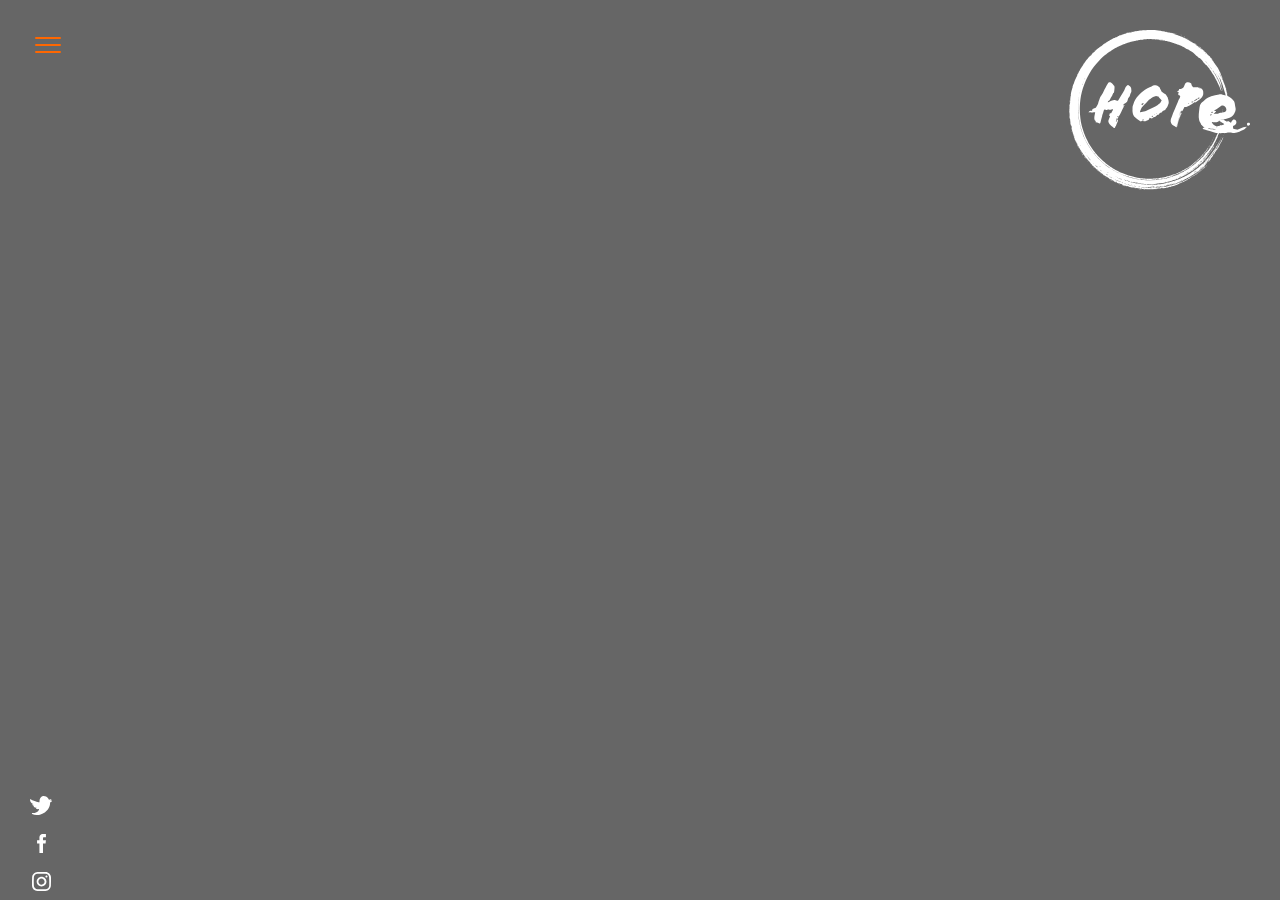
==== index.html @ 9d29498c "ffx" ====
<!DOCTYPE html>
<html lang="en">
  <head>
    <meta charset="utf-8">
    <meta http-equiv="X-UA-Compatible" content="IE=edge">
    <meta name="viewport" content="width=device-width, initial-scale=1">

    <title>Test_Site</title>

    	<!-- Bootstrap CSS -->
    	<link href="css/bootstrap.css" rel="stylesheet">
	
		<!-- Owl carousel -->
		<link href="css/owl.carousel.css" rel="stylesheet">
    	<link href="css/owl.theme.default.css" rel="stylesheet">

    	<!-- Styles -->
    	<link href="css/style.css" rel="stylesheet">

    

    	<!-- HTML5 shim and Respond.js for IE8 support of HTML5 elements and media queries -->
    	<!-- WARNING: Respond.js doesn't work if you view the page via file:// -->
    	<!--[if lt IE 9]>
    	  <script src="https://oss.maxcdn.com/html5shiv/3.7.3/html5shiv.min.js"></script>
    	  <script src="https://oss.maxcdn.com/respond/1.4.2/respond.min.js"></script>
    	<![endif]-->
 	</head>
	<body>
    
	    <!-- ********** HEADER ********** -->
	
	    <header id="home" class="conteiner-fluid headerImage">
			
			<nav class="navbar position-fixed smartphoneMenu">
				<div class="content">

					<div class="row clearfix">

						<div class="menuNav">

					<div class="menuNav_items">

						<div class="drop-down">
						
							<div id="button-menu" class="menu_Button mobile-menu">
								<div id="nav-icon4" class="nav-icon4">
									<span></span>
									<span></span>
									<span></span>
								</div>
							</div>

							<div class="mobile-menu-block hide">
								<ul class="main">
									<li class="item"><a href="index.html">home</a></li>
									<li class="item"><a href="creator.html">notebook</a></li>
									<li class="item"><a href="shop.html">films</a></li>
									<li class="item"><a href="#work">gallery</a></li>
									<li class="item"><a href="#travel">aboute me</a></li>
								</ul>
							</div>

						</div>
					</div>
				</div>
					</div>
				</div>
				<div class="footer-nav clearfix">
					<div class="footerLink">
						<a href="#" class="footerIcons FooterIconsNumber1"></a>
					</div>
					<div class="footerLink">
						<a href="#" class="footerIcons FooterIconsNumber2"></a>
					</div>
					<div class="footerLink">
						<a href="#" class="footerIcons FooterIconsNumber3"></a>
					</div>
				</div>

				
			</nav>
			<div class="div logo float-left">
				<img src="img/svg/logo.svg" alt="logo">
			</div>

			<!-- ********** HEADER CONTENT ********** -->
			<div class="conteiner-fluid">
				<div class="content">
					
					<!-- <div class="headerContent-Block border-box">
						<h1 class="whiteColor">Создай свой уникальный дизайн</h1>
						<h2 class="yellow_text">не выходя из дома</h2>
						<p>Lorem ipsum dolor sit amet, consectetur adipisicing elit. Est maiores, ex? Mollitia assumenda veniam aliquid commodi ex, libero in quia perspiciatis sint voluptatibus soluta exercitationem quas quos repudiandae deserunt obcaecati.</p>
						<div class="button">
							<a href="creator.html">создать</a>
						</div>
					</div> -->
				
				</div>
			</div>

			<!-- ********** END HEADER CONTENT ********** -->

	    </header>
	
		<!-- ********** END HEADER ********** -->
	
	    <!-- jQuery (necessary for Bootstrap's JavaScript plugins) -->
	    <script src="https://ajax.googleapis.com/ajax/libs/jquery/3.1.1/jquery.min.js"></script>
    	<!-- Bootstrap JS -->
    	<script src="js/bootstrap.js"></script>

    	<script src="js/owl.carousel.js" ></script>
    	<script src="js/scripts.js"></script>

  	</body>
</html>
---- css/style.css ----
body,ul{margin:0}.content,body,section{width:100%}.button,.inline-block{display:inline-block}.button a,.withWave,header .navbar .nav li a{text-transform:uppercase}.creator .creatorImage.withShadow,.travel .travelWrapper .travelTo .travelBlock:focus,.travel .travelWrapper .travelTo .travelBlock:hover{box-shadow:10px 10px 10px rgba(0,0,0,.05)}@font-face{font-family:OpenSans-Bold;src:url(../fonts/OpenSans/OpenSans-Bold.ttf) format("truetype");font-weight:700;font-style:normal;font-stretch:normal;unicode-range:U+0020-FFFD}@font-face{font-family:OpenSans;src:url(../fonts/OpenSans/OpenSans-Light.ttf) format("truetype");font-weight:300;font-style:normal;font-stretch:normal;unicode-range:U+0020-FFFD}@font-face{font-family:OpenSans-Regular;src:url(../fonts/OpenSans/OpenSans-Regular.ttf) format("truetype");font-weight:300;font-style:normal;font-stretch:normal;unicode-range:U+0020-FFFD}@font-face{font-family:Roboto-Bold;src:url(../fonts/roboto/Roboto-Bold.ttf) format("truetype");font-weight:700;font-style:normal;font-stretch:normal;unicode-range:U+0020-FFFD}@font-face{font-family:Roboto;src:url(../fonts/roboto/Roboto-Light.ttf) format("truetype");font-weight:300;font-style:normal;font-stretch:normal;unicode-range:U+0020-FFFD}@font-face{font-family:'Roboto Regular';src:url(../fonts/roboto/Roboto.ttf) format("truetype");font-weight:300;font-style:normal;font-stretch:normal;unicode-range:U+0020-FFFD}@font-face{font-family:LibreBaskerville-Bold;src:url(../fonts/libreBaskerville/LibreBaskerville-Bold.ttf) format("truetype");font-weight:300;font-style:normal;font-stretch:normal;unicode-range:U+0020-FFFD}@font-face{font-family:LibreBaskerville-Italic;src:url(../fonts/libreBaskerville/LibreBaskerville-Italic.ttf) format("truetype");font-weight:300;font-style:normal;font-stretch:normal;unicode-range:U+0020-FFFD}@font-face{font-family:LibreBaskerville-Regular;src:url(../fonts/libreBaskerville/LibreBaskerville-Regular.ttf) format("truetype");font-weight:300;font-style:normal;font-stretch:normal;unicode-range:U+0020-FFFD}@font-face{font-family:Rochester-Regular;src:url(../fonts/Rochester/Rochester-Regular.ttf) format("truetype");font-weight:300;font-style:normal;font-stretch:normal;unicode-range:U+0020-FFFD}body{background:#fff;font-family:Roboto!important;font-size:13pt}.creat .level_nav>li a,.log-inWrapper .formWrapper h2,.menuButton button,.registrationWrapper .formWrapper h2,.travel .travelWrapper .travelTo .travelBlock .priceBlock .productPrice,.travel .travelWrapper .travelTo .travelBlock .textBlock h3,.watterImage .commentWrapper .user p b,.withWave,header .content .headerContent-Block .button{font-family:Roboto-Bold}section{height:auto;min-height:670px;position:relative}ul{padding:0;list-style:none}p{color:#9b9a9a}.blueBackground a,.whiteColor{color:#fff}a{text-decoration:none!important;outline:0}.float-right{float:right}.float-left{float:left}.position-fixed{position:fixed}.row,.withWave{position:relative}.content{height:100%!important;margin:0 auto}.fullHeight,.row{height:100%}.creat .content{width:1300px}.row{margin:0}.button{height:40px;line-height:40px;padding:0 25px}.button a{display:block;height:100%;width:100%}.button:hover{background:rgba(54,174,234,.8)}.whiteGradient{background:red;background:linear-gradient(to bottom,#fff 85%,rgba(255,255,255,0))}.whiteGradient1{background:red;background:linear-gradient(to bottom,#fff 60%,rgba(255,255,255,0));padding-bottom:50px}.whiteBackground{background:rgba(255,255,255,.92)}.white_Background{background:#fff}.blueBackground{background:#36AEEA;border-radius:4px}.blue_text{color:#36AEEA}.greyBackgroung{background:#fbfbfb}.yellow_text{color:#FFE7B0}.orange_text{color:#FF6700}.blackBackground{background:rgba(0,0,0,.3)}.orangeBackground{background:#FF6700;border-radius:4px}.orangeBackground a{color:#fff}h2{margin:80px 0;text-align:center;width:100%}.withWave{color:#535353;display:inline-block;font-size:20pt}.withWave:after{background:url(../img/svg/header_waves.svg) no-repeat;content:'';height:15px;left:calc(50% - 40px);position:absolute;top:-15px;width:80px}.left{left:60px;opacity:1}.right{left:160px!important;opacity:0}.to_right{left:0;opacity:1}.to_left{left:-160px!important;opacity:0}*{transition:.2s ease-in-out;-webkit-transition:.2s ease-in-out;-moz-transition:.2s ease-in-out;-ms-transition:.2s ease-in-out;-o-transition:.2s ease-in-out}.border-box,li{box-sizing:border-box;-webkit-box-sizing:border-box;-moz-box-sizing:border-box;-ms-box-sizing:border-box;-o-box-sizing:border-box}header.headerImage{background:url(../img/photo/IMG_6342.jpg) center/cover no-repeat;height:100vh;min-height:560px;position:relative;overflow:hidden}header .navbar{border:0;border-radius:0;height:100%;margin:0;width:70px;z-index:999}header .navbar div{height:100%;line-height:90px}header .navbar .nav{height:100%;margin-left:40px}header .navbar .nav li{height:100%}header .navbar .nav li a{color:#636363;height:100%;line-height:90px;padding:0 10px;position:relative}header .navbar .nav li a::after{background:#36AEEA;bottom:20px;content:'';display:block;height:3px;left:0;position:absolute;width:0;transition:.2s ease-in-out;-webkit-transition:.2s ease-in-out;-moz-transition:.2s ease-in-out;-ms-transition:.2s ease-in-out;-o-transition:.2s ease-in-out}header .navbar .nav li a:focus,header .navbar .nav li a:hover{background:0 0}header .navbar .nav li a:focus::after,header .navbar .nav li a:hover::after{width:100%}header .conteiner-fluid{background:rgba(0,0,0,.6);height:100%}header .content{height:100%;position:relative}header .content .headerContent-Block{border:3px solid #fff;padding:40px 40px 50px;position:absolute;text-align:center;top:calc(50% - 150px);width:100%}header .content .headerContent-Block h1{text-align:center;text-transform:none;font-size:6rem;margin-top:0}header .content .headerContent-Block h2{font-size:6rem;margin:0;position:relative;text-align:center;top:-10px}header .content .headerContent-Block p{color:#fefefe;margin:20px auto 0;text-align:center;width:50%}header .content .headerContent-Block .button{border:1px solid #fff;border-radius:9px;-webkit-border-radius:9px;cursor:pointer;height:65px;line-height:65px;margin:50px auto 0;text-align:center;width:245px}header .content .headerContent-Block .button:focus,header .content .headerContent-Block .button:hover{background:0 0;border:1px solid #FFE7B0;color:#FFE7B0}header .content .headerContent-Block .button a{color:#fff;text-transform:uppercase}header .callbackButton{height:100%;position:relative}header .callbackButton .menuButton,header .callbackButton .soc-icons{height:50%;line-height:45px}.soc-icons{text-align:right}.soc-icons>.iconWrapper{display:inline-block!important;font-size:0;line-height:45px}.soc-icons .socIcon{display:inline-block;height:30px;line-height:0;margin:0 5px;width:30px}.menuButton button{background:0 0;border:0;color:#36AEEA;cursor:pointer;display:inline-block;height:50px;line-height:46px;text-align:center}.menuButton button:focus,.menuButton button:hover{border:0;color:#FF6700}.menuButton button a{height:100%;width:100%;text-decoration:none;text-transform:uppercase}.menuButton button:focus a,.menuButton button:hover a{color:#fff}.logo{position:absolute;right:30px;top:30px;z-index:999}.logo img{height:160px}.smartphoneMenu{display:block;height:55px;padding:0 15px;z-index:99}.drop-down,.menu_Button,.smartphoneMenu .menuNav{height:100%!important}.about p,.creator p{padding-right:30px}.smartphoneMenu .menuNav{float:right!important;width:50%!important}.smartphoneMenu .menuNav_items{float:left!important;height:100%!important;text-align:center;width:33.33%!important}.smartphoneMenu .menuNav_items a{color:#fff;margin:0 auto!important;text-decoration:none!important}.menu_Button{position:relative;z-index:99999999}.nav-icon4{width:26px!important;height:15px!important;top:37px;position:relative;margin:0 auto;-webkit-transform:rotate(0);transform:rotate(0);transition:.5s ease-in-out;cursor:pointer}.about .withWave,.creator .withWave{margin-bottom:100px}.about .button,.about .withWave,.creator .button{margin-top:100px}.nav-icon4 span{display:block;position:absolute;height:2px;width:100%;background:#FF6700;border-radius:2px;opacity:1;left:0;-webkit-transform:rotate(0);transform:rotate(0);transition:.25s ease-in-out}.nav-icon4 span:nth-child(1){top:0;-webkit-transform-origin:left center;transform-origin:left center}.nav-icon4 span:nth-child(2){top:7px;-webkit-transform-origin:left center;transform-origin:left center}.nav-icon4 span:nth-child(3){top:14px;-webkit-transform-origin:left center;transform-origin:left center}.nav-icon4.open span:nth-child(1){background:#fff;-webkit-transform:rotate(45deg);transform:rotate(45deg);top:0;left:0}.nav-icon4.open span:nth-child(2){width:0;opacity:0}.nav-icon4.open span:nth-child(3){background:#fff;-webkit-transform:rotate(-45deg);transform:rotate(-45deg);top:19px;left:0}.mobile-menu-block{background:rgba(0,0,0,.8);background-size:100% auto;height:100vh!important;position:fixed;right:0;top:0;text-align:center;width:100%;z-index:999}.mobile-menu-block .main{left:0;position:absolute;top:calc(50% - 175px);width:100%}.mobile-menu-block .item{height:50px;line-height:50px}.mobile-menu-block .item a{color:#fff;text-transform:uppercase}.mobile-menu-block .item a:focus,.mobile-menu-block .item a:hover{color:red}.withShadow .journal_image{height:380px;width:380px}.withShadow .journal_image.journalImageNumber1{background:url(../img/photo/blogPhoto1.jpg) center/cover no-repeat}.withShadow .journal_image.journalImageNumber2{background:url(../img/photo/blogPhoto2.jpg) center/cover no-repeat}.withShadow .journal_image.journalImageNumber3{background:url(../img/photo/blogPhoto3.jpg) center/cover no-repeat}.about{height:670px;min-height:670px}.about .col-md-7{height:100%;position:relative}.about .col-md-7 .about_photo_wrapper{position:absolute;overflow:hidden}.about .col-md-7 .about_photo_wrapper img{width:100%}.about .col-md-7 .about_photo_wrapper.small{height:350px;left:-30px;width:350px;z-index:9;transition:.3s ease-in-out .7s;-webkit-transition:.3s ease-in-out .7s;-moz-transition:.3s ease-in-out .7s;-ms-transition:.3s ease-in-out .7s;-o-transition:.3s ease-in-out .7s}.about .col-md-7 .about_photo_wrapper.small img{height:350px;width:auto;min-width:100%}.about .col-md-7 .about_photo_wrapper.small.top{bottom:40px;opacity:1}.about .col-md-7 .about_photo_wrapper.small.bottom{bottom:-60px;opacity:0}.about .col-md-7 .about_photo_wrapper.big{height:570px;top:-40px;width:570px;transition:.3s ease-in-out .4s;-webkit-transition:.3s ease-in-out .4s;-moz-transition:.3s ease-in-out .4s;-ms-transition:.3s ease-in-out .4s;-o-transition:.3s ease-in-out .4s}.about .col-md-7 .about_photo_wrapper.big img{height:100%}.creator{padding-bottom:71px}.creator .creatorImageWrapper{height:480px;position:relative}.creator .creatorImage{height:480px;left:0;overflow:hidden;position:absolute;top:100px;width:580px}.creator .creatorImage img{width:100%}.creator .withWave{margin-top:100px}.travel{position:relative}.travel .contentBlockLakeImage{bottom:0;height:100%;left:0;position:absolute;text-align:center;width:100%}.travel .contentBlockLakeImage img{height:80%;width:77%}.travel .travelWrapper .travelTo{height:382px;min-width:292px!important;padding:0 15px}.travel .travelWrapper .travelTo .travelBlock{border:1px solid #fff;height:100%;position:relative;overflow:hidden}.travel .travelWrapper .travelTo .travelBlock .recomendationImage{height:100%;padding-top:10px;width:100%}.travel .travelWrapper .travelTo .travelBlock .recomendationImage img{display:block;margin-left:10px}.travel .travelWrapper .travelTo .travelBlock .darkBg{box-shadow:none;height:100%;position:relative}.travel .travelWrapper .travelTo .travelBlock .textBlock{padding-left:15px}.travel .travelWrapper .travelTo .travelBlock .textBlock h3{margin-top:0;text-transform:capitalize}.travel .travelWrapper .travelTo .travelBlock .priceBlock{bottom:0;height:auto;line-height:62px;position:absolute;text-align:center;width:100%}.travel .travelWrapper .travelTo .travelBlock .priceBlock .productPrice{color:#636363;font-size:2.2rem}.gallery{padding:15px}.gallery .gallery_column{padding:14px}.gallery .gallery_column:first-child{padding-left:0}.gallery .gallery_column:last-child{padding-right:0}.gallery .gallery_column .galleryImageWrapper{margin-bottom:28px;overflow:hidden;position:relative}.gallery .gallery_column .galleryImageWrapper:after{background:rgba(0,0,0,.2);content:'';display:block;height:100%;left:0;position:absolute;top:0;width:100%}.gallery .gallery_column .first{background:url(../img/photo/plate_1.jpg) center no-repeat;background-size:auto 100%;-webkit-background-size:auto 100%;height:343px;width:263px}.gallery .gallery_column .second{background:url(../img/photo/plate_2.jpg) center no-repeat;background-size:auto 100%;-webkit-background-size:auto 100%;height:281px;width:263px}.gallery .gallery_column .third{background:url(../img/photo/plate_3.jpg) center no-repeat;background-size:auto 100%;-webkit-background-size:auto 100%;height:381px;width:361px}.gallery .gallery_column .fourth{background:url(../img/photo/plate_4.jpg) center no-repeat;background-size:100% auto;-webkit-background-size:100% auto;height:243px;width:361px}.gallery .gallery_column .fifth{background:url(../img/photo/plate_5.jpg) center no-repeat;background-size:auto 100%;-webkit-background-size:auto 100%;height:343px;width:455px}.gallery .gallery_column .six{background:url(../img/photo/plate_6.jpg) center no-repeat;background-size:100% auto;-webkit-background-size:100% auto;height:281px;width:455px}.companys{height:150px;min-height:150px}.companys div{height:100%;line-height:150px;text-align:center}.companys img{height:30px}.watterImage{background:url(../img/photo/waterImage2.jpg) 50% 100% no-repeat;padding-bottom:164px}.watterImage .content{height:auto!important}.watterImage .commentWrapper{margin-top:40px}.watterImage .commentWrapper .curl{position:relative}.watterImage .commentWrapper .curl.commentText p{padding:25px 15px;text-align:justify}.watterImage .commentWrapper .curl::after{background:url(../img/icons/beforeText.png) 50% 50% no-repeat;content:'';display:block;height:24px;left:15px;position:absolute;top:-26px;width:24px}.watterImage .commentWrapper .user{height:65px;margin-top:40px}.watterImage .commentWrapper .user p{text-transform:capitalize;height:100%;line-height:65px;margin:0}.watterImage .commentWrapper .user img{height:63px;width:63px}.creat{min-height:100vh;padding-bottom:0;position:relative;text-align:center}.creat .col-md-6{height:100%;padding-bottom:20px;padding-top:130px}.creat .level_nav{border-bottom:1px solid #FF6700;-webkit-border-bottom:1px solid #FF6700}.creat .level_nav>li{box-shadow:none!important;-webkit-box-shadow:none!important;margin-bottom:0!important;width:33.33%}.creat .level_nav>li a{border-radius:0!important;-webkit-border-radius:0!important;color:#737373;height:50px;line-height:30px;margin-left:0!important;padding:10px 0;text-align:center}.creat .level_nav .active a{background:#FF6700!important;border:0!important;-webkit-border:0!important;color:#fff!important}.creat .level_nav .active a:hover{color:#fff}.creat .showRightColumn{background:rgba(0,0,0,.7);color:red;cursor:pointer;display:none!important;height:60px;line-height:60px;position:fixed;text-decoration:underline;top:calc(50% - 30px);left:auto;width:40px;z-index:999}.creat .showRightColumn span{display:inline-block;height:100%;position:absolute;right:10px;width:100%}.creat .showRightColumn span::before{background:url(../img/svg/arrow.svg) center no-repeat;content:'';display:block;height:20px;left:0;position:absolute;top:20px;width:40px}.creat .showRightColumn span.leftPosition{left:10px;right:auto}.creat .showRightColumn span.leftPosition::before{left:auto;right:0;transform:rotate(180deg);-webkit-transform:rotate(180deg)}.creat .cteator_photo_result{height:540px;position:relative;width:540px}.creat .cteator_photo_result div{background:#fff;border-radius:50%;-webkit-border-radius:50%;cursor:pointer;overflow:hidden;position:absolute}.creat .cteator_photo_result div a{display:block;height:100%;left:0;position:absolute;top:0;width:100%;z-index:2}.creat .cteator_photo_result div:first-child{box-shadow:10px 10px 10px rgba(0,0,0,.05);-webkit-box-shadow:10px 10px 10px rgba(0,0,0,.05);height:543px;position:relative;width:543px}.creat .cteator_photo_result div:first-child .st1{fill:#111!important}.creat .cteator_photo_result div.level_2{height:350px;margin-top:-175px;margin-left:-175px;left:50%;top:50%;width:350px}.creat .cteator_photo_result div.level_3{height:230px;margin-top:-115px;margin-left:-115px;left:50%;top:50%;width:230px;z-index:3}.creat .cteator_photo_result div:focus,.creat .cteator_photo_result div:hover{background:rgba(153,153,153,.08)}.creat .cteator_photo_result div.active{background:#fefefe}.creat .tab-content h3{color:#636363;font-weight:900;margin-bottom:25px;padding-left:20px;text-align:left}.creat .openIt{cursor:pointer;display:block;height:100%;left:0;position:absolute;top:0;width:100%;z-index:99}.creat .pattern{border:1px solid #fff;cursor:pointer;padding:10px}.creat .pattern .patternWrapper{border-radius:50%;-webkit-border-radius:50%;box-shadow:none;-webkit-box-shadow:none;-webkit-backface-visibility:hidden;height:154.67px}.creat .pattern .patternWrapper:focus,.creat .pattern .patternWrapper:hover{box-shadow:10px 10px 10px rgba(0,0,0,.05);-webkit-box-shadow:10px 10px 10px rgba(0,0,0,.05)}.creat .pattern.active{border:1px solid #FF6700}.creat .pattern.active .patternWrapper{box-shadow:10px 10px 10px rgba(0,0,0,.05);-webkit-box-shadow:10px 10px 10px rgba(0,0,0,.05)}.creat .colorWrapper{font-size:0;padding:15px 0;text-align:center}.creat .colorWrapper .colorBlock{border-radius:50%;-webkit-border-radius:50%;display:inline-block;height:36px;margin:0 4px;position:relative;text-align:center;width:36px}.creat .colorWrapper .colorBlock.color-1{background:rgba(240,73,65,.2)}.creat .colorWrapper .colorBlock.color-2{background:rgba(244,145,61,.2)}.creat .colorWrapper .colorBlock.color-3{background:rgba(247,230,62,.2)}.creat .colorWrapper .colorBlock.color-4{background:rgba(75,184,88,.2)}.creat .colorWrapper .colorBlock.color-5{background:rgba(104,204,229,.2)}.creat .colorWrapper .colorBlock.color-6{background:rgba(48,115,185,.2)}.creat .colorWrapper .colorBlock.color-7{background:rgba(83,99,172,.2)}.creat .colorWrapper .colorBlock.color-8{background:rgba(217,87,160,.2)}.creat .colorWrapper .colorBlock.color-9{background:rgba(244,135,131,.2)}.creat .colorWrapper .colorBlock a{border-radius:50%;-webkit-border-radius:50%;display:inline-block;height:24px;left:calc(50% - 12px);position:absolute;top:calc(50% - 12px);width:24px;transition:.1s ease-in-out;-webkit-transition:.1s ease-in-out;-moz-transition:.1s ease-in-out;-ms-transition:.1s ease-in-out;-o-transition:.1s ease-in-out}.creat .colorWrapper .colorBlock a.active,.creat .colorWrapper .colorBlock a:hover{height:28px;left:calc(50% - 14px);top:calc(50% - 14px);width:28px}.creat .colorWrapper .colorBlock .color1{background:#F04941}.creat .colorWrapper .colorBlock .color2{background:#F4913D}.creat .colorWrapper .colorBlock .color3{background:#F7E63E}.creat .colorWrapper .colorBlock .color4{background:#4BB858}.creat .colorWrapper .colorBlock .color5{background:#68CCE5}.creat .colorWrapper .colorBlock .color6{background:#3073B9}.creat .colorWrapper .colorBlock .color7{background:#5363AC}.creat .colorWrapper .colorBlock .color8{background:#D957A0}.creat .colorWrapper .colorBlock .color9{background:#F48783}.creat .colorWrapper .colorBlock .color10{background:url(../img/svg/plus_icon.svg) center no-repeat}.creat .lineWrapper{height:250px;position:relative}.creat .lineWrapper .lineWidth{font-size:0;left:0;position:absolute;top:calc(50% - 62px);text-align:center;width:100%}.creat .lineWrapper .lineWidth .lines{background:#FFA05F;cursor:pointer;display:inline-block;height:124px;margin:4px}.creat .lineWrapper .lineWidth .lines.active{background:#FF6700}.creat .lineWrapper .lineWidth .lines.line1{width:5px}.creat .lineWrapper .lineWidth .lines.line2{width:10px}.creat .lineWrapper .lineWidth .lines.line3{width:15px}.creat .lineWrapper .lineWidth .lines.line4{width:20px}.creat .lineWrapper .lineWidth .lines.line5{width:25px}.creat .lineWrapper .lineWidth .lines:hover{opacity:.7}.creat .button{margin:20px auto 40px}.contentForm{background:#fff;height:64px;padding:2px;width:850px}.contentForm .formField{color:#9b9a9a;height:100%;padding-top:14px;padding-left:30px;position:relative;text-transform:capitalize;width:300px}.contentForm .formField:first-child:after{background:#9b9a9a;content:'';display:block;height:60%;position:absolute;right:-1px;top:20%;width:2px}.contentForm .formField input{border:0;width:140px}.contentForm .button{height:60px;line-height:60px;text-align:center;width:225px}.log-inWrapper,.registrationWrapper{display:none;height:100vh;left:0;position:fixed;top:0;width:100vw}.log-inWrapper.block,.registrationWrapper.block{display:block}.log-inWrapper .formWrapper,.registrationWrapper .formWrapper{background:rgba(255,255,255,.8);border-radius:10px;height:auto;margin:0 auto;padding:30px 20px;left:calc(50% - 250px);position:absolute;top:calc(50% - 184px);text-align:center;width:500px}.log-inWrapper .formWrapper h2,.registrationWrapper .formWrapper h2{margin:20px 0 30px;text-transform:uppercase}.log-inWrapper .formWrapper p,.registrationWrapper .formWrapper p{color:#000}.log-inWrapper .formWrapper form,.registrationWrapper .formWrapper form{width:100%}.log-inWrapper .formWrapper form input,.registrationWrapper .formWrapper form input{border:0;border-radius:4px;display:block;height:52px;margin:0 auto 15px;padding-left:20px;text-transform:capitalize;width:80%}.log-inWrapper .formWrapper form .button,.registrationWrapper .formWrapper form .button{box-shadow:none;border:0;color:#fff;display:inline-block;font-family:Roboto-Bold;height:100%;padding:0 15px!important;text-transform:uppercase;width:auto}footer{background:#262626;color:#fff;height:auto;position:relative!important;text-align:center;width:100%}footer div{height:50px;line-height:50px;position:relative}footer .rightText{text-align:right}.footer-nav{bottom:0;display:block;height:auto!important;position:absolute;right:0}.footer-nav .footerLink{height:38px;margin:0 10px;width:38px}.footer-nav .footerLink a{display:block;height:100%;overflow:hidden;width:100%}.footer-nav .footerLink a.FooterIconsNumber1{background:url(../img/icons/twitter.svg) 50% 50% no-repeat;background-size:auto 50%}.footer-nav .footerLink a.FooterIconsNumber2{background:url(../img/icons/fb.svg) 50% 50% no-repeat;background-size:auto 50%}.footer-nav .footerLink a.FooterIconsNumber3{background:url(../img/icons/inst.svg) 50% 50% no-repeat;background-size:auto 50%}@media screen and (max-width:1250px){.right{left:110px!important}}@media screen and (max-width:1200px){.big{display:none}.about .col-md-7 .about_photo_wrapper.small{bottom:0;height:350px;left:calc(50% - 175px)!important;top:calc(50% - 175px)}}@media screen and (min-width:1300px){.creat .showRightColumn{display:block}}@media screen and (max-width:1299px){.creat{height:auto;overflow:hidden}.creat .content{width:100%}.creat .col-sm-12{min-height:100vh;width:100%}.creat .cteator_photo_result{height:300px;margin:40px auto 0;width:300px}.creat .cteator_photo_result .level_1{height:300px!important;width:300px!important}.creat .cteator_photo_result .level_2{height:194px!important;margin-left:-97px!important;margin-top:-97px!important;width:194px!important}.creat .cteator_photo_result .level_3{height:128px!important;margin-left:-64px!important;margin-top:-64px!important;width:128px!important}.creat .showRightColumn{display:block!important}.creat .rightHiddenColumn{overflow-y:scroll;-webkit-overflow-scrolling:touch;position:absolute;right:-100%;top:0}.creat .rightHiddenColumn .patternWrapper{margin:0 auto}.creat .showIt{right:0;z-index:99}.creat .patternWrapper{height:250px!important;width:250px}}@media screen and (max-width:1200px){.headerContent-Block{left:5%;text-align:center;width:90%!important}.headerContent-Block h1,.headerContent-Block h2{font-size:5rem!important}.headerContent-Block h1,.headerContent-Block h2,.headerContent-Block p{text-align:center!important}.vertical-center,.vertical-center>p{text-align:center}.headerContent-Block p{display:block}.contentForm div::after,.dashedLine::before{display:none!important}.headerContent-Block .button{margin-right:auto;margin-left:auto}.withShadow{margin:0 auto;width:760px}.withShadow .col-sm-12,.withShadow .col-xs-12{padding:0}.vertical-center{width:100%}.contentForm{background:rgba(255,255,255,.5);border-radius:20px;height:auto;margin:0 auto;max-width:380px}.contentForm div{float:none;margin:30px auto 10px;padding:0!important;position:relative;text-align:left}.contentForm div input{position:absolute;right:0}.dashedLine p{max-width:263px;margin-left:auto;margin-right:auto}.contentImageBlock{overflow:hidden}.contentImageBlock .treeImagesBlock{right:-350px!important}.contentImageBlock .vertical-center{top:20%}.shopWrapper{text-align:center;font-size:0}.shopWrapper .goodsBlock{display:inline-block;float:none;margin-bottom:30px;min-width:234px;text-align:left}.shopWrapper .goodsBlock .travelBlock{min-width:204px}.shopWrapper .goodsBlock p{font-size:1.4rem}.shopWrapper .goodsBlock div{font-size:2rem}.mobileJournal .row{margin-bottom:20px!important}.content{width:100%}}@media screen and (max-width:1167px){section{height:auto;min-height:670px}section.creator .creatorImage{left:20px;top:100px}}@media screen and (max-width:1040px){nav .callbackButton{display:none}}@media screen and (max-width:991px){.headerContent-Block h1,.headerContent-Block h2{font-size:3rem!important}.about .button,.about h3.withWave{margin-bottom:40px}.about,.about .col-md-5,.about .col-md-7 .small,.creator,.creator .col-md-5,.creator .col-md-7 .creatorImage,footer,footer .rightText{text-align:center}.headerContent-Block{height:auto;padding:20px!important}.headerContent-Block h2{top:-10px!important}.headerContent-Block p{width:90%!important}.headerContent-Block .button{margin-top:20px!important;max-width:245px!important;width:90%!important}.about .col-md-7 .about_photo_wrapper.small{left:0!important}.about{height:auto}.about h3{margin-top:80px!important}.about .button{margin-top:40px!important}.about .col-md-7{height:350px;margin-top:30px}.about .col-md-7 .small{left:0!important;width:100%!important}.about .col-md-7 .small img{height:auto!important;max-width:350px!important;min-width:0!important;width:90%!important}.about .col-md-5 p{max-width:400px;padding:0}.about .col-md-5 div,.about .col-md-5 p{margin:0 auto}.creator h3{margin-top:80px!important}.creator .button{margin-top:40px!important}.creator .col-md-7{height:350px;margin-top:30px}.creator .col-md-7 .creatorImage{height:290px;left:0!important;max-width:370px!important;position:relative;top:0;width:100%}.creator .col-md-7 .creatorImage img{height:auto!important;width:100%!important}.creator .col-md-5 p{max-width:400px;padding:0}.creator .col-md-5 div,.creator .col-md-5 p{margin:0 auto}.travel .shopWrapper .goodsBlock{width:292px!important}.commentWrapper .commentText{max-width:458px}.commentWrapper .col-md-6:first-child .user{margin-bottom:130px!important}.commentWrapper .col-md-6.col-sm-12 div{margin:0 auto;text-align:center}footer{height:auto}footer .col-md-4{height:85px}}@media screen and (max-width:800px){.logo{right:calc(50% - 75px);top:calc(50% - 75px);z-index:2}.logo img{height:130px}.withShadow{width:100%}.withShadow div{float:none;margin:0 auto}.withShadow .journal_image::after{display:none!important}.withShadow .journalDescription,.withShadow .journal_image{max-width:380px!important;width:auto!important}}@media screen and (max-width:550px){.headerContent-Block{height:auto;padding:20px!important;top:200px!important}.headerContent-Block p{display:none}.contentForm,.watterImage .formWrapper{width:90%}.contentForm div{width:90%!important}.withShadow .journalDescription .journalTextWrapper{left:0!important;width:100%!important}.withShadow .journalDescription h3{font-size:1.6rem!important}.withShadow .journalDescription p{padding:0!important;text-align:justify}}
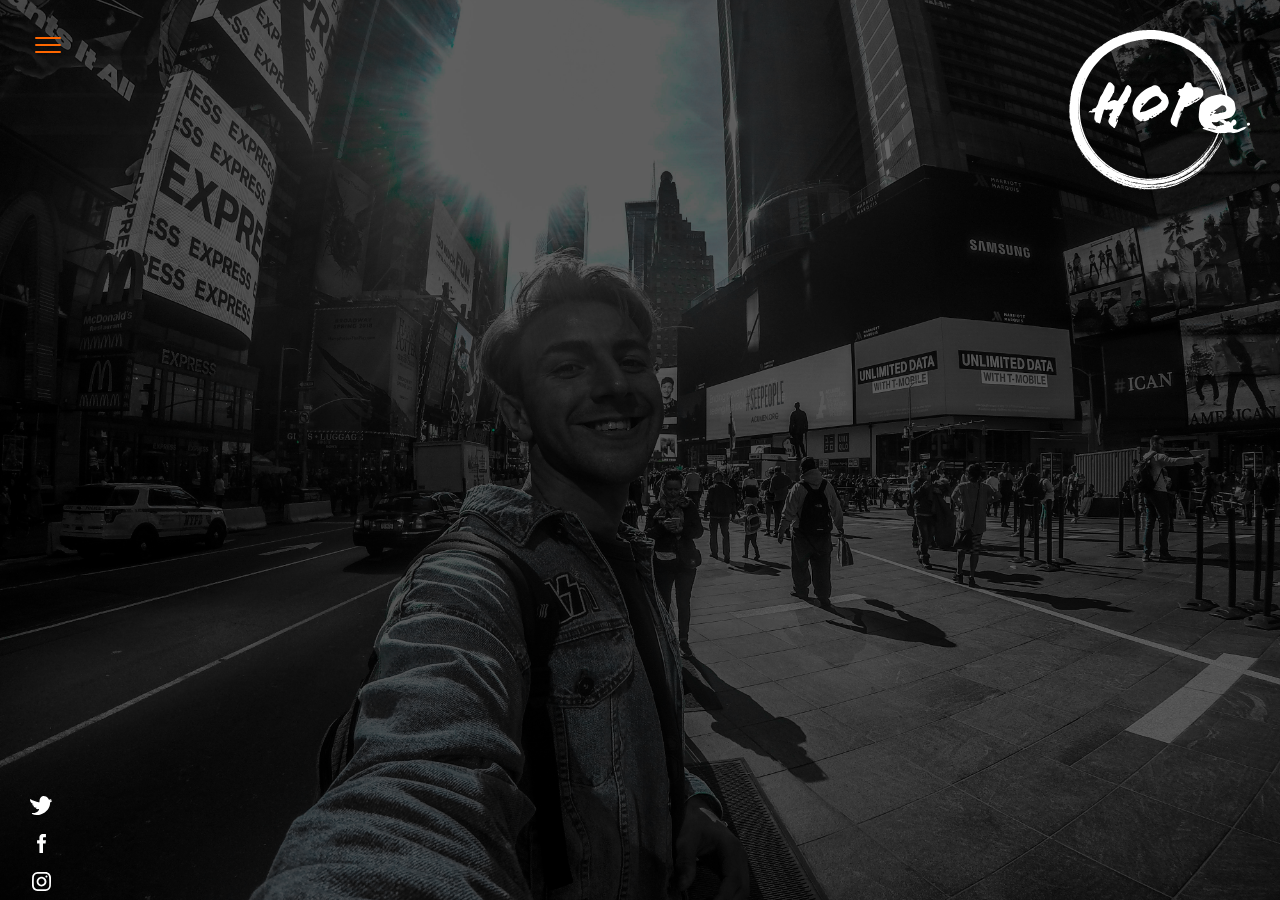
==== commit f93c6b1a: "nfx" ====
--- a/index.html
+++ b/index.html
@@ -56,7 +56,7 @@
 									<li class="item"><a href="index.html">home</a></li>
 									<li class="item"><a href="creator.html">notebook</a></li>
 									<li class="item"><a href="shop.html">films</a></li>
-									<li class="item"><a href="#work">gallery</a></li>
+									<li class="item"><a href="gallery.html">gallery</a></li>
 									<li class="item"><a href="#travel">aboute me</a></li>
 								</ul>
 							</div>
@@ -80,7 +80,7 @@
 
 				
 			</nav>
-			<div class="div logo float-left">
+			<div class="logo main float-left">
 				<img src="img/svg/logo.svg" alt="logo">
 			</div>
 
--- a/css/style.css
+++ b/css/style.css
@@ -1 +1 @@
-body,ul{margin:0}.content,body,section{width:100%}.button,.inline-block{display:inline-block}.button a,.withWave,header .navbar .nav li a{text-transform:uppercase}.creator .creatorImage.withShadow,.travel .travelWrapper .travelTo .travelBlock:focus,.travel .travelWrapper .travelTo .travelBlock:hover{box-shadow:10px 10px 10px rgba(0,0,0,.05)}@font-face{font-family:OpenSans-Bold;src:url(../fonts/OpenSans/OpenSans-Bold.ttf) format("truetype");font-weight:700;font-style:normal;font-stretch:normal;unicode-range:U+0020-FFFD}@font-face{font-family:OpenSans;src:url(../fonts/OpenSans/OpenSans-Light.ttf) format("truetype");font-weight:300;font-style:normal;font-stretch:normal;unicode-range:U+0020-FFFD}@font-face{font-family:OpenSans-Regular;src:url(../fonts/OpenSans/OpenSans-Regular.ttf) format("truetype");font-weight:300;font-style:normal;font-stretch:normal;unicode-range:U+0020-FFFD}@font-face{font-family:Roboto-Bold;src:url(../fonts/roboto/Roboto-Bold.ttf) format("truetype");font-weight:700;font-style:normal;font-stretch:normal;unicode-range:U+0020-FFFD}@font-face{font-family:Roboto;src:url(../fonts/roboto/Roboto-Light.ttf) format("truetype");font-weight:300;font-style:normal;font-stretch:normal;unicode-range:U+0020-FFFD}@font-face{font-family:'Roboto Regular';src:url(../fonts/roboto/Roboto.ttf) format("truetype");font-weight:300;font-style:normal;font-stretch:normal;unicode-range:U+0020-FFFD}@font-face{font-family:LibreBaskerville-Bold;src:url(../fonts/libreBaskerville/LibreBaskerville-Bold.ttf) format("truetype");font-weight:300;font-style:normal;font-stretch:normal;unicode-range:U+0020-FFFD}@font-face{font-family:LibreBaskerville-Italic;src:url(../fonts/libreBaskerville/LibreBaskerville-Italic.ttf) format("truetype");font-weight:300;font-style:normal;font-stretch:normal;unicode-range:U+0020-FFFD}@font-face{font-family:LibreBaskerville-Regular;src:url(../fonts/libreBaskerville/LibreBaskerville-Regular.ttf) format("truetype");font-weight:300;font-style:normal;font-stretch:normal;unicode-range:U+0020-FFFD}@font-face{font-family:Rochester-Regular;src:url(../fonts/Rochester/Rochester-Regular.ttf) format("truetype");font-weight:300;font-style:normal;font-stretch:normal;unicode-range:U+0020-FFFD}body{background:#fff;font-family:Roboto!important;font-size:13pt}.creat .level_nav>li a,.log-inWrapper .formWrapper h2,.menuButton button,.registrationWrapper .formWrapper h2,.travel .travelWrapper .travelTo .travelBlock .priceBlock .productPrice,.travel .travelWrapper .travelTo .travelBlock .textBlock h3,.watterImage .commentWrapper .user p b,.withWave,header .content .headerContent-Block .button{font-family:Roboto-Bold}section{height:auto;min-height:670px;position:relative}ul{padding:0;list-style:none}p{color:#9b9a9a}.blueBackground a,.whiteColor{color:#fff}a{text-decoration:none!important;outline:0}.float-right{float:right}.float-left{float:left}.position-fixed{position:fixed}.row,.withWave{position:relative}.content{height:100%!important;margin:0 auto}.fullHeight,.row{height:100%}.creat .content{width:1300px}.row{margin:0}.button{height:40px;line-height:40px;padding:0 25px}.button a{display:block;height:100%;width:100%}.button:hover{background:rgba(54,174,234,.8)}.whiteGradient{background:red;background:linear-gradient(to bottom,#fff 85%,rgba(255,255,255,0))}.whiteGradient1{background:red;background:linear-gradient(to bottom,#fff 60%,rgba(255,255,255,0));padding-bottom:50px}.whiteBackground{background:rgba(255,255,255,.92)}.white_Background{background:#fff}.blueBackground{background:#36AEEA;border-radius:4px}.blue_text{color:#36AEEA}.greyBackgroung{background:#fbfbfb}.yellow_text{color:#FFE7B0}.orange_text{color:#FF6700}.blackBackground{background:rgba(0,0,0,.3)}.orangeBackground{background:#FF6700;border-radius:4px}.orangeBackground a{color:#fff}h2{margin:80px 0;text-align:center;width:100%}.withWave{color:#535353;display:inline-block;font-size:20pt}.withWave:after{background:url(../img/svg/header_waves.svg) no-repeat;content:'';height:15px;left:calc(50% - 40px);position:absolute;top:-15px;width:80px}.left{left:60px;opacity:1}.right{left:160px!important;opacity:0}.to_right{left:0;opacity:1}.to_left{left:-160px!important;opacity:0}*{transition:.2s ease-in-out;-webkit-transition:.2s ease-in-out;-moz-transition:.2s ease-in-out;-ms-transition:.2s ease-in-out;-o-transition:.2s ease-in-out}.border-box,li{box-sizing:border-box;-webkit-box-sizing:border-box;-moz-box-sizing:border-box;-ms-box-sizing:border-box;-o-box-sizing:border-box}header.headerImage{background:url(../img/photo/IMG_6342.jpg) center/cover no-repeat;height:100vh;min-height:560px;position:relative;overflow:hidden}header .navbar{border:0;border-radius:0;height:100%;margin:0;width:70px;z-index:999}header .navbar div{height:100%;line-height:90px}header .navbar .nav{height:100%;margin-left:40px}header .navbar .nav li{height:100%}header .navbar .nav li a{color:#636363;height:100%;line-height:90px;padding:0 10px;position:relative}header .navbar .nav li a::after{background:#36AEEA;bottom:20px;content:'';display:block;height:3px;left:0;position:absolute;width:0;transition:.2s ease-in-out;-webkit-transition:.2s ease-in-out;-moz-transition:.2s ease-in-out;-ms-transition:.2s ease-in-out;-o-transition:.2s ease-in-out}header .navbar .nav li a:focus,header .navbar .nav li a:hover{background:0 0}header .navbar .nav li a:focus::after,header .navbar .nav li a:hover::after{width:100%}header .conteiner-fluid{background:rgba(0,0,0,.6);height:100%}header .content{height:100%;position:relative}header .content .headerContent-Block{border:3px solid #fff;padding:40px 40px 50px;position:absolute;text-align:center;top:calc(50% - 150px);width:100%}header .content .headerContent-Block h1{text-align:center;text-transform:none;font-size:6rem;margin-top:0}header .content .headerContent-Block h2{font-size:6rem;margin:0;position:relative;text-align:center;top:-10px}header .content .headerContent-Block p{color:#fefefe;margin:20px auto 0;text-align:center;width:50%}header .content .headerContent-Block .button{border:1px solid #fff;border-radius:9px;-webkit-border-radius:9px;cursor:pointer;height:65px;line-height:65px;margin:50px auto 0;text-align:center;width:245px}header .content .headerContent-Block .button:focus,header .content .headerContent-Block .button:hover{background:0 0;border:1px solid #FFE7B0;color:#FFE7B0}header .content .headerContent-Block .button a{color:#fff;text-transform:uppercase}header .callbackButton{height:100%;position:relative}header .callbackButton .menuButton,header .callbackButton .soc-icons{height:50%;line-height:45px}.soc-icons{text-align:right}.soc-icons>.iconWrapper{display:inline-block!important;font-size:0;line-height:45px}.soc-icons .socIcon{display:inline-block;height:30px;line-height:0;margin:0 5px;width:30px}.menuButton button{background:0 0;border:0;color:#36AEEA;cursor:pointer;display:inline-block;height:50px;line-height:46px;text-align:center}.menuButton button:focus,.menuButton button:hover{border:0;color:#FF6700}.menuButton button a{height:100%;width:100%;text-decoration:none;text-transform:uppercase}.menuButton button:focus a,.menuButton button:hover a{color:#fff}.logo{position:absolute;right:30px;top:30px;z-index:999}.logo img{height:160px}.smartphoneMenu{display:block;height:55px;padding:0 15px;z-index:99}.drop-down,.menu_Button,.smartphoneMenu .menuNav{height:100%!important}.about p,.creator p{padding-right:30px}.smartphoneMenu .menuNav{float:right!important;width:50%!important}.smartphoneMenu .menuNav_items{float:left!important;height:100%!important;text-align:center;width:33.33%!important}.smartphoneMenu .menuNav_items a{color:#fff;margin:0 auto!important;text-decoration:none!important}.menu_Button{position:relative;z-index:99999999}.nav-icon4{width:26px!important;height:15px!important;top:37px;position:relative;margin:0 auto;-webkit-transform:rotate(0);transform:rotate(0);transition:.5s ease-in-out;cursor:pointer}.about .withWave,.creator .withWave{margin-bottom:100px}.about .button,.about .withWave,.creator .button{margin-top:100px}.nav-icon4 span{display:block;position:absolute;height:2px;width:100%;background:#FF6700;border-radius:2px;opacity:1;left:0;-webkit-transform:rotate(0);transform:rotate(0);transition:.25s ease-in-out}.nav-icon4 span:nth-child(1){top:0;-webkit-transform-origin:left center;transform-origin:left center}.nav-icon4 span:nth-child(2){top:7px;-webkit-transform-origin:left center;transform-origin:left center}.nav-icon4 span:nth-child(3){top:14px;-webkit-transform-origin:left center;transform-origin:left center}.nav-icon4.open span:nth-child(1){background:#fff;-webkit-transform:rotate(45deg);transform:rotate(45deg);top:0;left:0}.nav-icon4.open span:nth-child(2){width:0;opacity:0}.nav-icon4.open span:nth-child(3){background:#fff;-webkit-transform:rotate(-45deg);transform:rotate(-45deg);top:19px;left:0}.mobile-menu-block{background:rgba(0,0,0,.8);background-size:100% auto;height:100vh!important;position:fixed;right:0;top:0;text-align:center;width:100%;z-index:999}.mobile-menu-block .main{left:0;position:absolute;top:calc(50% - 175px);width:100%}.mobile-menu-block .item{height:50px;line-height:50px}.mobile-menu-block .item a{color:#fff;text-transform:uppercase}.mobile-menu-block .item a:focus,.mobile-menu-block .item a:hover{color:red}.withShadow .journal_image{height:380px;width:380px}.withShadow .journal_image.journalImageNumber1{background:url(../img/photo/blogPhoto1.jpg) center/cover no-repeat}.withShadow .journal_image.journalImageNumber2{background:url(../img/photo/blogPhoto2.jpg) center/cover no-repeat}.withShadow .journal_image.journalImageNumber3{background:url(../img/photo/blogPhoto3.jpg) center/cover no-repeat}.about{height:670px;min-height:670px}.about .col-md-7{height:100%;position:relative}.about .col-md-7 .about_photo_wrapper{position:absolute;overflow:hidden}.about .col-md-7 .about_photo_wrapper img{width:100%}.about .col-md-7 .about_photo_wrapper.small{height:350px;left:-30px;width:350px;z-index:9;transition:.3s ease-in-out .7s;-webkit-transition:.3s ease-in-out .7s;-moz-transition:.3s ease-in-out .7s;-ms-transition:.3s ease-in-out .7s;-o-transition:.3s ease-in-out .7s}.about .col-md-7 .about_photo_wrapper.small img{height:350px;width:auto;min-width:100%}.about .col-md-7 .about_photo_wrapper.small.top{bottom:40px;opacity:1}.about .col-md-7 .about_photo_wrapper.small.bottom{bottom:-60px;opacity:0}.about .col-md-7 .about_photo_wrapper.big{height:570px;top:-40px;width:570px;transition:.3s ease-in-out .4s;-webkit-transition:.3s ease-in-out .4s;-moz-transition:.3s ease-in-out .4s;-ms-transition:.3s ease-in-out .4s;-o-transition:.3s ease-in-out .4s}.about .col-md-7 .about_photo_wrapper.big img{height:100%}.creator{padding-bottom:71px}.creator .creatorImageWrapper{height:480px;position:relative}.creator .creatorImage{height:480px;left:0;overflow:hidden;position:absolute;top:100px;width:580px}.creator .creatorImage img{width:100%}.creator .withWave{margin-top:100px}.travel{position:relative}.travel .contentBlockLakeImage{bottom:0;height:100%;left:0;position:absolute;text-align:center;width:100%}.travel .contentBlockLakeImage img{height:80%;width:77%}.travel .travelWrapper .travelTo{height:382px;min-width:292px!important;padding:0 15px}.travel .travelWrapper .travelTo .travelBlock{border:1px solid #fff;height:100%;position:relative;overflow:hidden}.travel .travelWrapper .travelTo .travelBlock .recomendationImage{height:100%;padding-top:10px;width:100%}.travel .travelWrapper .travelTo .travelBlock .recomendationImage img{display:block;margin-left:10px}.travel .travelWrapper .travelTo .travelBlock .darkBg{box-shadow:none;height:100%;position:relative}.travel .travelWrapper .travelTo .travelBlock .textBlock{padding-left:15px}.travel .travelWrapper .travelTo .travelBlock .textBlock h3{margin-top:0;text-transform:capitalize}.travel .travelWrapper .travelTo .travelBlock .priceBlock{bottom:0;height:auto;line-height:62px;position:absolute;text-align:center;width:100%}.travel .travelWrapper .travelTo .travelBlock .priceBlock .productPrice{color:#636363;font-size:2.2rem}.gallery{padding:15px}.gallery .gallery_column{padding:14px}.gallery .gallery_column:first-child{padding-left:0}.gallery .gallery_column:last-child{padding-right:0}.gallery .gallery_column .galleryImageWrapper{margin-bottom:28px;overflow:hidden;position:relative}.gallery .gallery_column .galleryImageWrapper:after{background:rgba(0,0,0,.2);content:'';display:block;height:100%;left:0;position:absolute;top:0;width:100%}.gallery .gallery_column .first{background:url(../img/photo/plate_1.jpg) center no-repeat;background-size:auto 100%;-webkit-background-size:auto 100%;height:343px;width:263px}.gallery .gallery_column .second{background:url(../img/photo/plate_2.jpg) center no-repeat;background-size:auto 100%;-webkit-background-size:auto 100%;height:281px;width:263px}.gallery .gallery_column .third{background:url(../img/photo/plate_3.jpg) center no-repeat;background-size:auto 100%;-webkit-background-size:auto 100%;height:381px;width:361px}.gallery .gallery_column .fourth{background:url(../img/photo/plate_4.jpg) center no-repeat;background-size:100% auto;-webkit-background-size:100% auto;height:243px;width:361px}.gallery .gallery_column .fifth{background:url(../img/photo/plate_5.jpg) center no-repeat;background-size:auto 100%;-webkit-background-size:auto 100%;height:343px;width:455px}.gallery .gallery_column .six{background:url(../img/photo/plate_6.jpg) center no-repeat;background-size:100% auto;-webkit-background-size:100% auto;height:281px;width:455px}.companys{height:150px;min-height:150px}.companys div{height:100%;line-height:150px;text-align:center}.companys img{height:30px}.watterImage{background:url(../img/photo/waterImage2.jpg) 50% 100% no-repeat;padding-bottom:164px}.watterImage .content{height:auto!important}.watterImage .commentWrapper{margin-top:40px}.watterImage .commentWrapper .curl{position:relative}.watterImage .commentWrapper .curl.commentText p{padding:25px 15px;text-align:justify}.watterImage .commentWrapper .curl::after{background:url(../img/icons/beforeText.png) 50% 50% no-repeat;content:'';display:block;height:24px;left:15px;position:absolute;top:-26px;width:24px}.watterImage .commentWrapper .user{height:65px;margin-top:40px}.watterImage .commentWrapper .user p{text-transform:capitalize;height:100%;line-height:65px;margin:0}.watterImage .commentWrapper .user img{height:63px;width:63px}.creat{min-height:100vh;padding-bottom:0;position:relative;text-align:center}.creat .col-md-6{height:100%;padding-bottom:20px;padding-top:130px}.creat .level_nav{border-bottom:1px solid #FF6700;-webkit-border-bottom:1px solid #FF6700}.creat .level_nav>li{box-shadow:none!important;-webkit-box-shadow:none!important;margin-bottom:0!important;width:33.33%}.creat .level_nav>li a{border-radius:0!important;-webkit-border-radius:0!important;color:#737373;height:50px;line-height:30px;margin-left:0!important;padding:10px 0;text-align:center}.creat .level_nav .active a{background:#FF6700!important;border:0!important;-webkit-border:0!important;color:#fff!important}.creat .level_nav .active a:hover{color:#fff}.creat .showRightColumn{background:rgba(0,0,0,.7);color:red;cursor:pointer;display:none!important;height:60px;line-height:60px;position:fixed;text-decoration:underline;top:calc(50% - 30px);left:auto;width:40px;z-index:999}.creat .showRightColumn span{display:inline-block;height:100%;position:absolute;right:10px;width:100%}.creat .showRightColumn span::before{background:url(../img/svg/arrow.svg) center no-repeat;content:'';display:block;height:20px;left:0;position:absolute;top:20px;width:40px}.creat .showRightColumn span.leftPosition{left:10px;right:auto}.creat .showRightColumn span.leftPosition::before{left:auto;right:0;transform:rotate(180deg);-webkit-transform:rotate(180deg)}.creat .cteator_photo_result{height:540px;position:relative;width:540px}.creat .cteator_photo_result div{background:#fff;border-radius:50%;-webkit-border-radius:50%;cursor:pointer;overflow:hidden;position:absolute}.creat .cteator_photo_result div a{display:block;height:100%;left:0;position:absolute;top:0;width:100%;z-index:2}.creat .cteator_photo_result div:first-child{box-shadow:10px 10px 10px rgba(0,0,0,.05);-webkit-box-shadow:10px 10px 10px rgba(0,0,0,.05);height:543px;position:relative;width:543px}.creat .cteator_photo_result div:first-child .st1{fill:#111!important}.creat .cteator_photo_result div.level_2{height:350px;margin-top:-175px;margin-left:-175px;left:50%;top:50%;width:350px}.creat .cteator_photo_result div.level_3{height:230px;margin-top:-115px;margin-left:-115px;left:50%;top:50%;width:230px;z-index:3}.creat .cteator_photo_result div:focus,.creat .cteator_photo_result div:hover{background:rgba(153,153,153,.08)}.creat .cteator_photo_result div.active{background:#fefefe}.creat .tab-content h3{color:#636363;font-weight:900;margin-bottom:25px;padding-left:20px;text-align:left}.creat .openIt{cursor:pointer;display:block;height:100%;left:0;position:absolute;top:0;width:100%;z-index:99}.creat .pattern{border:1px solid #fff;cursor:pointer;padding:10px}.creat .pattern .patternWrapper{border-radius:50%;-webkit-border-radius:50%;box-shadow:none;-webkit-box-shadow:none;-webkit-backface-visibility:hidden;height:154.67px}.creat .pattern .patternWrapper:focus,.creat .pattern .patternWrapper:hover{box-shadow:10px 10px 10px rgba(0,0,0,.05);-webkit-box-shadow:10px 10px 10px rgba(0,0,0,.05)}.creat .pattern.active{border:1px solid #FF6700}.creat .pattern.active .patternWrapper{box-shadow:10px 10px 10px rgba(0,0,0,.05);-webkit-box-shadow:10px 10px 10px rgba(0,0,0,.05)}.creat .colorWrapper{font-size:0;padding:15px 0;text-align:center}.creat .colorWrapper .colorBlock{border-radius:50%;-webkit-border-radius:50%;display:inline-block;height:36px;margin:0 4px;position:relative;text-align:center;width:36px}.creat .colorWrapper .colorBlock.color-1{background:rgba(240,73,65,.2)}.creat .colorWrapper .colorBlock.color-2{background:rgba(244,145,61,.2)}.creat .colorWrapper .colorBlock.color-3{background:rgba(247,230,62,.2)}.creat .colorWrapper .colorBlock.color-4{background:rgba(75,184,88,.2)}.creat .colorWrapper .colorBlock.color-5{background:rgba(104,204,229,.2)}.creat .colorWrapper .colorBlock.color-6{background:rgba(48,115,185,.2)}.creat .colorWrapper .colorBlock.color-7{background:rgba(83,99,172,.2)}.creat .colorWrapper .colorBlock.color-8{background:rgba(217,87,160,.2)}.creat .colorWrapper .colorBlock.color-9{background:rgba(244,135,131,.2)}.creat .colorWrapper .colorBlock a{border-radius:50%;-webkit-border-radius:50%;display:inline-block;height:24px;left:calc(50% - 12px);position:absolute;top:calc(50% - 12px);width:24px;transition:.1s ease-in-out;-webkit-transition:.1s ease-in-out;-moz-transition:.1s ease-in-out;-ms-transition:.1s ease-in-out;-o-transition:.1s ease-in-out}.creat .colorWrapper .colorBlock a.active,.creat .colorWrapper .colorBlock a:hover{height:28px;left:calc(50% - 14px);top:calc(50% - 14px);width:28px}.creat .colorWrapper .colorBlock .color1{background:#F04941}.creat .colorWrapper .colorBlock .color2{background:#F4913D}.creat .colorWrapper .colorBlock .color3{background:#F7E63E}.creat .colorWrapper .colorBlock .color4{background:#4BB858}.creat .colorWrapper .colorBlock .color5{background:#68CCE5}.creat .colorWrapper .colorBlock .color6{background:#3073B9}.creat .colorWrapper .colorBlock .color7{background:#5363AC}.creat .colorWrapper .colorBlock .color8{background:#D957A0}.creat .colorWrapper .colorBlock .color9{background:#F48783}.creat .colorWrapper .colorBlock .color10{background:url(../img/svg/plus_icon.svg) center no-repeat}.creat .lineWrapper{height:250px;position:relative}.creat .lineWrapper .lineWidth{font-size:0;left:0;position:absolute;top:calc(50% - 62px);text-align:center;width:100%}.creat .lineWrapper .lineWidth .lines{background:#FFA05F;cursor:pointer;display:inline-block;height:124px;margin:4px}.creat .lineWrapper .lineWidth .lines.active{background:#FF6700}.creat .lineWrapper .lineWidth .lines.line1{width:5px}.creat .lineWrapper .lineWidth .lines.line2{width:10px}.creat .lineWrapper .lineWidth .lines.line3{width:15px}.creat .lineWrapper .lineWidth .lines.line4{width:20px}.creat .lineWrapper .lineWidth .lines.line5{width:25px}.creat .lineWrapper .lineWidth .lines:hover{opacity:.7}.creat .button{margin:20px auto 40px}.contentForm{background:#fff;height:64px;padding:2px;width:850px}.contentForm .formField{color:#9b9a9a;height:100%;padding-top:14px;padding-left:30px;position:relative;text-transform:capitalize;width:300px}.contentForm .formField:first-child:after{background:#9b9a9a;content:'';display:block;height:60%;position:absolute;right:-1px;top:20%;width:2px}.contentForm .formField input{border:0;width:140px}.contentForm .button{height:60px;line-height:60px;text-align:center;width:225px}.log-inWrapper,.registrationWrapper{display:none;height:100vh;left:0;position:fixed;top:0;width:100vw}.log-inWrapper.block,.registrationWrapper.block{display:block}.log-inWrapper .formWrapper,.registrationWrapper .formWrapper{background:rgba(255,255,255,.8);border-radius:10px;height:auto;margin:0 auto;padding:30px 20px;left:calc(50% - 250px);position:absolute;top:calc(50% - 184px);text-align:center;width:500px}.log-inWrapper .formWrapper h2,.registrationWrapper .formWrapper h2{margin:20px 0 30px;text-transform:uppercase}.log-inWrapper .formWrapper p,.registrationWrapper .formWrapper p{color:#000}.log-inWrapper .formWrapper form,.registrationWrapper .formWrapper form{width:100%}.log-inWrapper .formWrapper form input,.registrationWrapper .formWrapper form input{border:0;border-radius:4px;display:block;height:52px;margin:0 auto 15px;padding-left:20px;text-transform:capitalize;width:80%}.log-inWrapper .formWrapper form .button,.registrationWrapper .formWrapper form .button{box-shadow:none;border:0;color:#fff;display:inline-block;font-family:Roboto-Bold;height:100%;padding:0 15px!important;text-transform:uppercase;width:auto}footer{background:#262626;color:#fff;height:auto;position:relative!important;text-align:center;width:100%}footer div{height:50px;line-height:50px;position:relative}footer .rightText{text-align:right}.footer-nav{bottom:0;display:block;height:auto!important;position:absolute;right:0}.footer-nav .footerLink{height:38px;margin:0 10px;width:38px}.footer-nav .footerLink a{display:block;height:100%;overflow:hidden;width:100%}.footer-nav .footerLink a.FooterIconsNumber1{background:url(../img/icons/twitter.svg) 50% 50% no-repeat;background-size:auto 50%}.footer-nav .footerLink a.FooterIconsNumber2{background:url(../img/icons/fb.svg) 50% 50% no-repeat;background-size:auto 50%}.footer-nav .footerLink a.FooterIconsNumber3{background:url(../img/icons/inst.svg) 50% 50% no-repeat;background-size:auto 50%}@media screen and (max-width:1250px){.right{left:110px!important}}@media screen and (max-width:1200px){.big{display:none}.about .col-md-7 .about_photo_wrapper.small{bottom:0;height:350px;left:calc(50% - 175px)!important;top:calc(50% - 175px)}}@media screen and (min-width:1300px){.creat .showRightColumn{display:block}}@media screen and (max-width:1299px){.creat{height:auto;overflow:hidden}.creat .content{width:100%}.creat .col-sm-12{min-height:100vh;width:100%}.creat .cteator_photo_result{height:300px;margin:40px auto 0;width:300px}.creat .cteator_photo_result .level_1{height:300px!important;width:300px!important}.creat .cteator_photo_result .level_2{height:194px!important;margin-left:-97px!important;margin-top:-97px!important;width:194px!important}.creat .cteator_photo_result .level_3{height:128px!important;margin-left:-64px!important;margin-top:-64px!important;width:128px!important}.creat .showRightColumn{display:block!important}.creat .rightHiddenColumn{overflow-y:scroll;-webkit-overflow-scrolling:touch;position:absolute;right:-100%;top:0}.creat .rightHiddenColumn .patternWrapper{margin:0 auto}.creat .showIt{right:0;z-index:99}.creat .patternWrapper{height:250px!important;width:250px}}@media screen and (max-width:1200px){.headerContent-Block{left:5%;text-align:center;width:90%!important}.headerContent-Block h1,.headerContent-Block h2{font-size:5rem!important}.headerContent-Block h1,.headerContent-Block h2,.headerContent-Block p{text-align:center!important}.vertical-center,.vertical-center>p{text-align:center}.headerContent-Block p{display:block}.contentForm div::after,.dashedLine::before{display:none!important}.headerContent-Block .button{margin-right:auto;margin-left:auto}.withShadow{margin:0 auto;width:760px}.withShadow .col-sm-12,.withShadow .col-xs-12{padding:0}.vertical-center{width:100%}.contentForm{background:rgba(255,255,255,.5);border-radius:20px;height:auto;margin:0 auto;max-width:380px}.contentForm div{float:none;margin:30px auto 10px;padding:0!important;position:relative;text-align:left}.contentForm div input{position:absolute;right:0}.dashedLine p{max-width:263px;margin-left:auto;margin-right:auto}.contentImageBlock{overflow:hidden}.contentImageBlock .treeImagesBlock{right:-350px!important}.contentImageBlock .vertical-center{top:20%}.shopWrapper{text-align:center;font-size:0}.shopWrapper .goodsBlock{display:inline-block;float:none;margin-bottom:30px;min-width:234px;text-align:left}.shopWrapper .goodsBlock .travelBlock{min-width:204px}.shopWrapper .goodsBlock p{font-size:1.4rem}.shopWrapper .goodsBlock div{font-size:2rem}.mobileJournal .row{margin-bottom:20px!important}.content{width:100%}}@media screen and (max-width:1167px){section{height:auto;min-height:670px}section.creator .creatorImage{left:20px;top:100px}}@media screen and (max-width:1040px){nav .callbackButton{display:none}}@media screen and (max-width:991px){.headerContent-Block h1,.headerContent-Block h2{font-size:3rem!important}.about .button,.about h3.withWave{margin-bottom:40px}.about,.about .col-md-5,.about .col-md-7 .small,.creator,.creator .col-md-5,.creator .col-md-7 .creatorImage,footer,footer .rightText{text-align:center}.headerContent-Block{height:auto;padding:20px!important}.headerContent-Block h2{top:-10px!important}.headerContent-Block p{width:90%!important}.headerContent-Block .button{margin-top:20px!important;max-width:245px!important;width:90%!important}.about .col-md-7 .about_photo_wrapper.small{left:0!important}.about{height:auto}.about h3{margin-top:80px!important}.about .button{margin-top:40px!important}.about .col-md-7{height:350px;margin-top:30px}.about .col-md-7 .small{left:0!important;width:100%!important}.about .col-md-7 .small img{height:auto!important;max-width:350px!important;min-width:0!important;width:90%!important}.about .col-md-5 p{max-width:400px;padding:0}.about .col-md-5 div,.about .col-md-5 p{margin:0 auto}.creator h3{margin-top:80px!important}.creator .button{margin-top:40px!important}.creator .col-md-7{height:350px;margin-top:30px}.creator .col-md-7 .creatorImage{height:290px;left:0!important;max-width:370px!important;position:relative;top:0;width:100%}.creator .col-md-7 .creatorImage img{height:auto!important;width:100%!important}.creator .col-md-5 p{max-width:400px;padding:0}.creator .col-md-5 div,.creator .col-md-5 p{margin:0 auto}.travel .shopWrapper .goodsBlock{width:292px!important}.commentWrapper .commentText{max-width:458px}.commentWrapper .col-md-6:first-child .user{margin-bottom:130px!important}.commentWrapper .col-md-6.col-sm-12 div{margin:0 auto;text-align:center}footer{height:auto}footer .col-md-4{height:85px}}@media screen and (max-width:800px){.logo{right:calc(50% - 75px);top:calc(50% - 75px);z-index:2}.logo img{height:130px}.withShadow{width:100%}.withShadow div{float:none;margin:0 auto}.withShadow .journal_image::after{display:none!important}.withShadow .journalDescription,.withShadow .journal_image{max-width:380px!important;width:auto!important}}@media screen and (max-width:550px){.headerContent-Block{height:auto;padding:20px!important;top:200px!important}.headerContent-Block p{display:none}.contentForm,.watterImage .formWrapper{width:90%}.contentForm div{width:90%!important}.withShadow .journalDescription .journalTextWrapper{left:0!important;width:100%!important}.withShadow .journalDescription h3{font-size:1.6rem!important}.withShadow .journalDescription p{padding:0!important;text-align:justify}}+body,ul{margin:0}.content,body,section{width:100%}.button,.inline-block{display:inline-block}.button a,.withWave,header .navbar .nav li a{text-transform:uppercase}.creator .creatorImage.withShadow,.travel .travelWrapper .travelTo .travelBlock:focus,.travel .travelWrapper .travelTo .travelBlock:hover{box-shadow:10px 10px 10px rgba(0,0,0,.05)}@font-face{font-family:OpenSans-Bold;src:url(../fonts/OpenSans/OpenSans-Bold.ttf) format("truetype");font-weight:700;font-style:normal;font-stretch:normal;unicode-range:U+0020-FFFD}@font-face{font-family:OpenSans;src:url(../fonts/OpenSans/OpenSans-Light.ttf) format("truetype");font-weight:300;font-style:normal;font-stretch:normal;unicode-range:U+0020-FFFD}@font-face{font-family:OpenSans-Regular;src:url(../fonts/OpenSans/OpenSans-Regular.ttf) format("truetype");font-weight:300;font-style:normal;font-stretch:normal;unicode-range:U+0020-FFFD}@font-face{font-family:Roboto-Bold;src:url(../fonts/roboto/Roboto-Bold.ttf) format("truetype");font-weight:700;font-style:normal;font-stretch:normal;unicode-range:U+0020-FFFD}@font-face{font-family:Roboto;src:url(../fonts/roboto/Roboto-Light.ttf) format("truetype");font-weight:300;font-style:normal;font-stretch:normal;unicode-range:U+0020-FFFD}@font-face{font-family:'Roboto Regular';src:url(../fonts/roboto/Roboto.ttf) format("truetype");font-weight:300;font-style:normal;font-stretch:normal;unicode-range:U+0020-FFFD}@font-face{font-family:LibreBaskerville-Bold;src:url(../fonts/libreBaskerville/LibreBaskerville-Bold.ttf) format("truetype");font-weight:300;font-style:normal;font-stretch:normal;unicode-range:U+0020-FFFD}@font-face{font-family:LibreBaskerville-Italic;src:url(../fonts/libreBaskerville/LibreBaskerville-Italic.ttf) format("truetype");font-weight:300;font-style:normal;font-stretch:normal;unicode-range:U+0020-FFFD}@font-face{font-family:LibreBaskerville-Regular;src:url(../fonts/libreBaskerville/LibreBaskerville-Regular.ttf) format("truetype");font-weight:300;font-style:normal;font-stretch:normal;unicode-range:U+0020-FFFD}@font-face{font-family:Rochester-Regular;src:url(../fonts/Rochester/Rochester-Regular.ttf) format("truetype");font-weight:300;font-style:normal;font-stretch:normal;unicode-range:U+0020-FFFD}body{background:#fff;font-family:Roboto!important;font-size:13pt}section{height:auto;min-height:670px;position:relative}ul{padding:0;list-style:none}p{color:#9b9a9a}.blueBackground a,.whiteColor{color:#fff}a{text-decoration:none!important;outline:0}.float-right{float:right}.float-left{float:left}.position-fixed{position:fixed}.row,.withWave{position:relative}.content{height:100%!important;margin:0 auto}.fullHeight,.row{height:100%}.creat .content{width:1300px}.row{margin:0}.button{height:40px;line-height:40px;padding:0 25px}.button a{display:block;height:100%;width:100%}.button:hover{background:rgba(54,174,234,.8)}.whiteGradient{background:red;background:linear-gradient(to bottom,#fff 85%,rgba(255,255,255,0))}.whiteGradient1{background:red;background:linear-gradient(to bottom,#fff 60%,rgba(255,255,255,0));padding-bottom:50px}.whiteBackground{background:rgba(255,255,255,.92)}.white_Background{background:#fff}.blueBackground{background:#36AEEA;border-radius:4px}.blue_text{color:#36AEEA}.greyBackgroung{background:#fbfbfb}.yellow_text{color:#FFE7B0}.orange_text{color:#FF6700}.blackBackground{background:rgba(0,0,0,.3)}.orangeBackground{background:#FF6700;border-radius:4px}.orangeBackground a{color:#fff}h2{margin:80px 0;text-align:center;width:100%}.withWave{color:#535353;display:inline-block;font-family:Roboto-Bold;font-size:20pt}.withWave:after{background:url(../img/svg/header_waves.svg) no-repeat;content:'';height:15px;left:calc(50% - 40px);position:absolute;top:-15px;width:80px}.left{left:60px;opacity:1}.right{left:160px!important;opacity:0}.to_right{left:0;opacity:1}.to_left{left:-160px!important;opacity:0}*{transition:.2s ease-in-out;-webkit-transition:.2s ease-in-out;-moz-transition:.2s ease-in-out;-ms-transition:.2s ease-in-out;-o-transition:.2s ease-in-out}.border-box,li{box-sizing:border-box;-webkit-box-sizing:border-box;-moz-box-sizing:border-box;-ms-box-sizing:border-box;-o-box-sizing:border-box}header.headerImage{background:url(../img/photo/header.jpg) center/cover no-repeat;height:100vh;min-height:560px;position:relative;overflow:hidden}header .navbar{border:0;border-radius:0;height:100%;margin:0;width:70px;z-index:999}header .navbar div{height:100%;line-height:90px}header .navbar .nav{height:100%;margin-left:40px}header .navbar .nav li{height:100%}header .navbar .nav li a{color:#636363;height:100%;line-height:90px;padding:0 10px;position:relative}header .navbar .nav li a::after{background:#36AEEA;bottom:20px;content:'';display:block;height:3px;left:0;position:absolute;width:0;transition:.2s ease-in-out;-webkit-transition:.2s ease-in-out;-moz-transition:.2s ease-in-out;-ms-transition:.2s ease-in-out;-o-transition:.2s ease-in-out}header .navbar .nav li a:focus,header .navbar .nav li a:hover{background:0 0}header .navbar .nav li a:focus::after,header .navbar .nav li a:hover::after{width:100%}header .conteiner-fluid{background:rgba(0,0,0,.6);height:100%}header .content{height:100%;position:relative}header .content .headerContent-Block{border:3px solid #fff;padding:40px 40px 50px;position:absolute;text-align:center;top:calc(50% - 150px);width:100%}header .content .headerContent-Block h1{text-align:center;text-transform:none;font-size:6rem;margin-top:0}header .content .headerContent-Block h2{font-size:6rem;margin:0;position:relative;text-align:center;top:-10px}header .content .headerContent-Block p{color:#fefefe;margin:20px auto 0;text-align:center;width:50%}header .content .headerContent-Block .button{border:1px solid #fff;border-radius:9px;-webkit-border-radius:9px;cursor:pointer;font-family:Roboto-Bold;height:65px;line-height:65px;margin:50px auto 0;text-align:center;width:245px}header .content .headerContent-Block .button:focus,header .content .headerContent-Block .button:hover{background:0 0;border:1px solid #FFE7B0;color:#FFE7B0}header .content .headerContent-Block .button a{color:#fff;text-transform:uppercase}header .callbackButton{height:100%;position:relative}header .callbackButton .menuButton,header .callbackButton .soc-icons{height:50%;line-height:45px}.soc-icons{text-align:right}.soc-icons>.iconWrapper{display:inline-block!important;font-size:0;line-height:45px}.soc-icons .socIcon{display:inline-block;height:30px;line-height:0;margin:0 5px;width:30px}.menuButton button{background:0 0;border:0;color:#36AEEA;cursor:pointer;display:inline-block;font-family:Roboto-Bold;height:50px;line-height:46px;text-align:center}.menuButton button:focus,.menuButton button:hover{border:0;color:#FF6700}.menuButton button a{height:100%;width:100%;text-decoration:none;text-transform:uppercase}.menuButton button:focus a,.menuButton button:hover a{color:#fff}.logo{position:absolute;right:30px;top:30px;z-index:999}.logo img{height:160px}.smartphoneMenu{display:block;height:55px;padding:0 15px;z-index:99}.drop-down,.menu_Button,.smartphoneMenu .menuNav{height:100%!important}.about p,.creator p{padding-right:30px}.smartphoneMenu .menuNav{float:right!important;width:50%!important}.smartphoneMenu .menuNav_items{float:left!important;height:100%!important;text-align:center;width:33.33%!important}.smartphoneMenu .menuNav_items a{color:#fff;margin:0 auto!important;text-decoration:none!important}.menu_Button{position:relative;z-index:99999999}.nav-icon4{width:26px!important;height:15px!important;top:37px;position:relative;margin:0 auto;-webkit-transform:rotate(0);transform:rotate(0);transition:.5s ease-in-out;cursor:pointer}.about .withWave,.creator .withWave{margin-bottom:100px}.about .button,.about .withWave,.creator .button{margin-top:100px}.nav-icon4 span{display:block;position:absolute;height:2px;width:100%;background:#FF6700;border-radius:2px;opacity:1;left:0;-webkit-transform:rotate(0);transform:rotate(0);transition:.25s ease-in-out}.nav-icon4 span:nth-child(1){top:0;-webkit-transform-origin:left center;transform-origin:left center}.nav-icon4 span:nth-child(2){top:7px;-webkit-transform-origin:left center;transform-origin:left center}.nav-icon4 span:nth-child(3){top:14px;-webkit-transform-origin:left center;transform-origin:left center}.nav-icon4.open span:nth-child(1){background:#fff;-webkit-transform:rotate(45deg);transform:rotate(45deg);top:0;left:0}.nav-icon4.open span:nth-child(2){width:0;opacity:0}.nav-icon4.open span:nth-child(3){background:#fff;-webkit-transform:rotate(-45deg);transform:rotate(-45deg);top:19px;left:0}.mobile-menu-block{background:rgba(0,0,0,.8);background-size:100% auto;height:100vh!important;position:fixed;left:0;top:0;text-align:center;width:100%;z-index:999}.mobile-menu-block.gallery_menu{background:#fff;height:100%;left:0;top:0;width:300px}.mobile-menu-block .item,.mobile-menu-block.gallery_menu .item{height:50px;line-height:50px}.mobile-menu-block.gallery_menu .item a{color:#000;text-transform:uppercase}.mobile-menu-block.gallery_menu .item a:focus,.mobile-menu-block.gallery_menu .item a:hover{color:red}.mobile-menu-block .main{left:0;position:absolute;top:calc(50% - 175px);width:100%}.mobile-menu-block .item a{color:#fff;text-transform:uppercase}.mobile-menu-block .item a:focus,.mobile-menu-block .item a:hover{color:red}.gallery_menu_wrapper{width:300px!important}.gallery_menu_wrapper .menuNav{width:100%!important}.gallery_menu_wrapper .footer-nav{right:calc(50% - 19px);z-index:999}.gallery_menu_wrapper .footer-nav .footerLink a{display:block}.gallery_menu_wrapper .footer-nav .footerLink a.black_Icons1{background:url(../img/icons/twitter_black.svg) 50% 50% no-repeat;background-size:auto 50%}.gallery_menu_wrapper .footer-nav .footerLink a.black_Icons2{background:url(../img/icons/fb_black.svg) 50% 50% no-repeat;background-size:auto 50%}.gallery_menu_wrapper .footer-nav .footerLink a.black_Icons3{background:url(../img/icons/inst_black.svg) 50% 50% no-repeat;background-size:auto 50%}.withShadow .journal_image{height:380px;width:380px}.withShadow .journal_image.journalImageNumber1{background:url(../img/photo/blogPhoto1.jpg) center/cover no-repeat}.withShadow .journal_image.journalImageNumber2{background:url(../img/photo/blogPhoto2.jpg) center/cover no-repeat}.withShadow .journal_image.journalImageNumber3{background:url(../img/photo/blogPhoto3.jpg) center/cover no-repeat}.about{height:670px;min-height:670px}.about .col-md-7{height:100%;position:relative}.about .col-md-7 .about_photo_wrapper{position:absolute;overflow:hidden}.about .col-md-7 .about_photo_wrapper img{width:100%}.creator{padding-bottom:71px}.creator .creatorImageWrapper{height:480px;position:relative}.creator .creatorImage{height:480px;left:0;overflow:hidden;position:absolute;top:100px;width:580px}.creator .creatorImage img{width:100%}.creator .withWave{margin-top:100px}.travel{position:relative}.travel .contentBlockLakeImage{bottom:0;height:100%;left:0;position:absolute;text-align:center;width:100%}.travel .contentBlockLakeImage img{height:80%;width:77%}.travel .travelWrapper .travelTo{height:382px;min-width:292px!important;padding:0 15px}.travel .travelWrapper .travelTo .travelBlock{border:1px solid #fff;height:100%;position:relative;overflow:hidden}.travel .travelWrapper .travelTo .travelBlock .recomendationImage{height:100%;padding-top:10px;width:100%}.travel .travelWrapper .travelTo .travelBlock .recomendationImage img{display:block;margin-left:10px}.travel .travelWrapper .travelTo .travelBlock .darkBg{box-shadow:none;height:100%;position:relative}.travel .travelWrapper .travelTo .travelBlock .textBlock{padding-left:15px}.travel .travelWrapper .travelTo .travelBlock .textBlock h3{font-family:Roboto-Bold;margin-top:0;text-transform:capitalize}.travel .travelWrapper .travelTo .travelBlock .priceBlock{bottom:0;height:auto;line-height:62px;position:absolute;text-align:center;width:100%}.travel .travelWrapper .travelTo .travelBlock .priceBlock .productPrice{color:#636363;font-family:Roboto-Bold;font-size:2.2rem}.gallery{margin:0 auto;padding:15px 15px 15px 300px;width:100%}.gallery .gallery_row{padding:14px}.gallery .gallery_row.row{padding-top:0;padding-bottom:0}.gallery .gallery_row .galleryImageWrapper{margin:0 15px 30px;position:relative;z-index:1}.gallery .gallery_row .galleryImageWrapper .image,.gallery .gallery_row .galleryImageWrapper .photo_wrapper{height:100%;width:100%}.gallery .gallery_row .galleryImageWrapper .photo_wrapper{background:#fff;bottom:0;position:absolute}.gallery .gallery_row .galleryImageWrapper .photo_wrapper .image{position:relative;top:0;z-index:2}.gallery .gallery_row .galleryImageWrapper .photo_wrapper .image:after{background:rgba(0,0,0,.2);content:'';display:block;height:100%;left:0;position:absolute;top:0;width:100%;z-index:3}.gallery .gallery_row .galleryImageWrapper .photo_wrapper .desc{bottom:0;height:200px;left:0;padding:10px;position:absolute;text-align:center;z-index:1}.gallery .gallery_row .galleryImageWrapper.opacity{opacity:.1}.gallery .gallery_row .galleryImageWrapper.show_it{z-index:5;opacity:1}.gallery .gallery_row .galleryImageWrapper.show_it>.photo_wrapper{box-shadow:0 0 15px #999;-webkit-box-shadow:0 0 15px #999;height:calc(100% + 200px)}.gallery .gallery_row .first{height:260px;width:365px}.gallery .gallery_row .first .image{background:url(../img/photo/plate_1.jpg) center no-repeat;background-size:100% auto;-webkit-background-size:100% auto;max-height:260px}.gallery .gallery_row .second{height:260px;width:445px}.gallery .gallery_row .second .image{background:url(../img/photo/plate_2.jpg) center no-repeat;background-size:100% auto;-webkit-background-size:100% auto;max-height:260px}.gallery .gallery_row .third{height:260px;width:345px}.gallery .gallery_row .third .image{background:url(../img/photo/plate_3.jpg) center no-repeat;background-size:auto 100%;-webkit-background-size:auto 100%;max-height:260px}.gallery .gallery_row .fourth{height:260px;width:460px}.gallery .gallery_row .fourth .image{background:url(../img/photo/plate_4.jpg) center no-repeat;background-size:100% auto;-webkit-background-size:100% auto;max-height:260px}.gallery .gallery_row .fifth{height:260px;width:380px}.gallery .gallery_row .fifth .image{background:url(../img/photo/plate_5.jpg) center no-repeat;background-size:auto 100%;-webkit-background-size:auto 100%;max-height:260px}.gallery .gallery_row .six{height:260px;width:315px}.gallery .gallery_row .six .image{background:url(../img/photo/plate_6.jpg) center no-repeat;background-size:auto 100%;-webkit-background-size:auto 100%;max-height:260px}.contentForm{background:#fff;height:64px;padding:2px;width:850px}.contentForm .formField{color:#9b9a9a;height:100%;padding-top:14px;padding-left:30px;position:relative;text-transform:capitalize;width:300px}.contentForm .formField:first-child:after{background:#9b9a9a;content:'';display:block;height:60%;position:absolute;right:-1px;top:20%;width:2px}.contentForm .formField input{border:0;width:140px}.contentForm .button{height:60px;line-height:60px;text-align:center;width:225px}.log-inWrapper,.registrationWrapper{display:none;height:100vh;left:0;position:fixed;top:0;width:100vw}.log-inWrapper.block,.registrationWrapper.block{display:block}.log-inWrapper .formWrapper,.registrationWrapper .formWrapper{background:rgba(255,255,255,.8);border-radius:10px;height:auto;margin:0 auto;padding:30px 20px;left:calc(50% - 250px);position:absolute;top:calc(50% - 184px);text-align:center;width:500px}.log-inWrapper .formWrapper h2,.registrationWrapper .formWrapper h2{margin:20px 0 30px;text-transform:uppercase;font-family:Roboto-Bold}.log-inWrapper .formWrapper p,.registrationWrapper .formWrapper p{color:#000}.log-inWrapper .formWrapper form,.registrationWrapper .formWrapper form{width:100%}.log-inWrapper .formWrapper form input,.registrationWrapper .formWrapper form input{border:0;border-radius:4px;display:block;height:52px;margin:0 auto 15px;padding-left:20px;text-transform:capitalize;width:80%}.log-inWrapper .formWrapper form .button,.registrationWrapper .formWrapper form .button{box-shadow:none;border:0;color:#fff;display:inline-block;font-family:Roboto-Bold;height:100%;padding:0 15px!important;text-transform:uppercase;width:auto}footer{background:#262626;color:#fff;height:auto;position:relative!important;text-align:center;width:100%}footer div{height:50px;line-height:50px;position:relative}footer .rightText{text-align:right}.footer-nav{bottom:0;display:block;height:auto!important;position:absolute;right:0}.footer-nav .footerLink{height:38px;margin:0 10px;width:38px}.footer-nav .footerLink a{display:block;height:100%;overflow:hidden;width:100%}.footer-nav .footerLink a.FooterIconsNumber1{background:url(../img/icons/twitter.svg) 50% 50% no-repeat;background-size:auto 50%}.footer-nav .footerLink a.FooterIconsNumber2{background:url(../img/icons/fb.svg) 50% 50% no-repeat;background-size:auto 50%}.footer-nav .footerLink a.FooterIconsNumber3{background:url(../img/icons/inst.svg) 50% 50% no-repeat;background-size:auto 50%}@media screen and (max-width:1605px){.galleryImageWrapper{max-width:300px!important;width:100%!important}.gallery .gallery_row .fourth .image,.gallery .gallery_row .second .image{background-size:auto 100%!important;-webkit-background-size:auto 100%!important}}@media screen and (max-width:1250px){.right{left:110px!important}}@media screen and (max-width:1200px){.big{display:none}.about .col-md-7 .about_photo_wrapper.small{bottom:0;height:350px;left:calc(50% - 175px)!important;top:calc(50% - 175px)}}@media screen and (min-width:1300px){.creat .showRightColumn{display:block}}@media screen and (max-width:1299px){.creat{height:auto;overflow:hidden}.creat .content{width:100%}.creat .col-sm-12{min-height:100vh;width:100%}.creat .cteator_photo_result{height:300px;margin:40px auto 0;width:300px}.creat .cteator_photo_result .level_1{height:300px!important;width:300px!important}.creat .cteator_photo_result .level_2{height:194px!important;margin-left:-97px!important;margin-top:-97px!important;width:194px!important}.creat .cteator_photo_result .level_3{height:128px!important;margin-left:-64px!important;margin-top:-64px!important;width:128px!important}.creat .showRightColumn{display:block!important}.creat .rightHiddenColumn{overflow-y:scroll;-webkit-overflow-scrolling:touch;position:absolute;right:-100%;top:0}.creat .rightHiddenColumn .patternWrapper{margin:0 auto}.creat .showIt{right:0;z-index:99}.creat .patternWrapper{height:250px!important;width:250px}}@media screen and (max-width:1200px){.headerContent-Block{left:5%;text-align:center;width:90%!important}.headerContent-Block h1,.headerContent-Block h2{font-size:5rem!important}.headerContent-Block h1,.headerContent-Block h2,.headerContent-Block p{text-align:center!important}.vertical-center,.vertical-center>p{text-align:center}.headerContent-Block p{display:block}.contentForm div::after,.dashedLine::before{display:none!important}.headerContent-Block .button{margin-right:auto;margin-left:auto}.withShadow{margin:0 auto;width:760px}.withShadow .col-sm-12,.withShadow .col-xs-12{padding:0}.vertical-center{width:100%}.contentForm{background:rgba(255,255,255,.5);border-radius:20px;height:auto;margin:0 auto;max-width:380px}.contentForm div{float:none;margin:30px auto 10px;padding:0!important;position:relative;text-align:left}.contentForm div input{position:absolute;right:0}.dashedLine p{max-width:263px;margin-left:auto;margin-right:auto}.contentImageBlock{overflow:hidden}.contentImageBlock .treeImagesBlock{right:-350px!important}.contentImageBlock .vertical-center{top:20%}.shopWrapper{text-align:center;font-size:0}.shopWrapper .goodsBlock{display:inline-block;float:none;margin-bottom:30px;min-width:234px;text-align:left}.shopWrapper .goodsBlock .travelBlock{min-width:204px}.shopWrapper .goodsBlock p{font-size:1.4rem}.shopWrapper .goodsBlock div{font-size:2rem}.mobileJournal .row{margin-bottom:20px!important}.content{width:100%}}@media screen and (max-width:1167px){section{height:auto;min-height:670px}section.creator .creatorImage{left:20px;top:100px}}@media screen and (max-width:1040px){.logo img{height:140px}nav .callbackButton{display:none}}@media screen and (max-width:991px){.headerContent-Block h1,.headerContent-Block h2{font-size:3rem!important}.about .button,.about h3.withWave{margin-bottom:40px}.about,.about .col-md-5,.about .col-md-7 .small,.creator,.creator .col-md-5{text-align:center}.headerContent-Block{height:auto;padding:20px!important}.headerContent-Block h2{top:-10px!important}.headerContent-Block p{width:90%!important}.headerContent-Block .button{margin-top:20px!important;max-width:245px!important;width:90%!important}.about .col-md-7 .about_photo_wrapper.small{left:0!important}.about{height:auto}.about h3{margin-top:80px!important}.about .button{margin-top:40px!important}.about .col-md-7{height:350px;margin-top:30px}.about .col-md-7 .small{left:0!important;width:100%!important}.about .col-md-7 .small img{height:auto!important;max-width:350px!important;min-width:0!important;width:90%!important}.about .col-md-5 p{max-width:400px;padding:0}.about .col-md-5 div,.about .col-md-5 p{margin:0 auto}.creator h3{margin-top:80px!important}.creator .button{margin-top:40px!important}.creator .col-md-7{height:350px;margin-top:30px}.creator .col-md-7 .creatorImage{text-align:center;height:290px;left:0!important;max-width:370px!important;position:relative;top:0;width:100%}.creator .col-md-7 .creatorImage img{height:auto!important;width:100%!important}.creator .col-md-5 p{max-width:400px;padding:0}.creator .col-md-5 div,.creator .col-md-5 p{margin:0 auto}.gallery{padding:0}}@media screen and (max-width:800px){.logo.main{right:calc(50% - 75px);top:calc(50% - 75px);z-index:2}.logo img{height:130px}.withShadow{width:100%}.withShadow div{float:none;margin:0 auto}.withShadow .journal_image::after{display:none!important}.withShadow .journalDescription,.withShadow .journal_image{max-width:380px!important;width:auto!important}}@media screen and (max-width:705px){.galleryImageWrapper{margin:0 auto 30px!important}.galleryImageWrapper.float-left{float:none!important}}@media screen and (max-width:550px){.headerContent-Block{height:auto;padding:20px!important;top:200px!important}.headerContent-Block p{display:none}.contentForm,.watterImage .formWrapper{width:90%}.contentForm div{width:90%!important}.withShadow .journalDescription .journalTextWrapper{left:0!important;width:100%!important}.withShadow .journalDescription h3{font-size:1.6rem!important}.withShadow .journalDescription p{padding:0!important;text-align:justify}}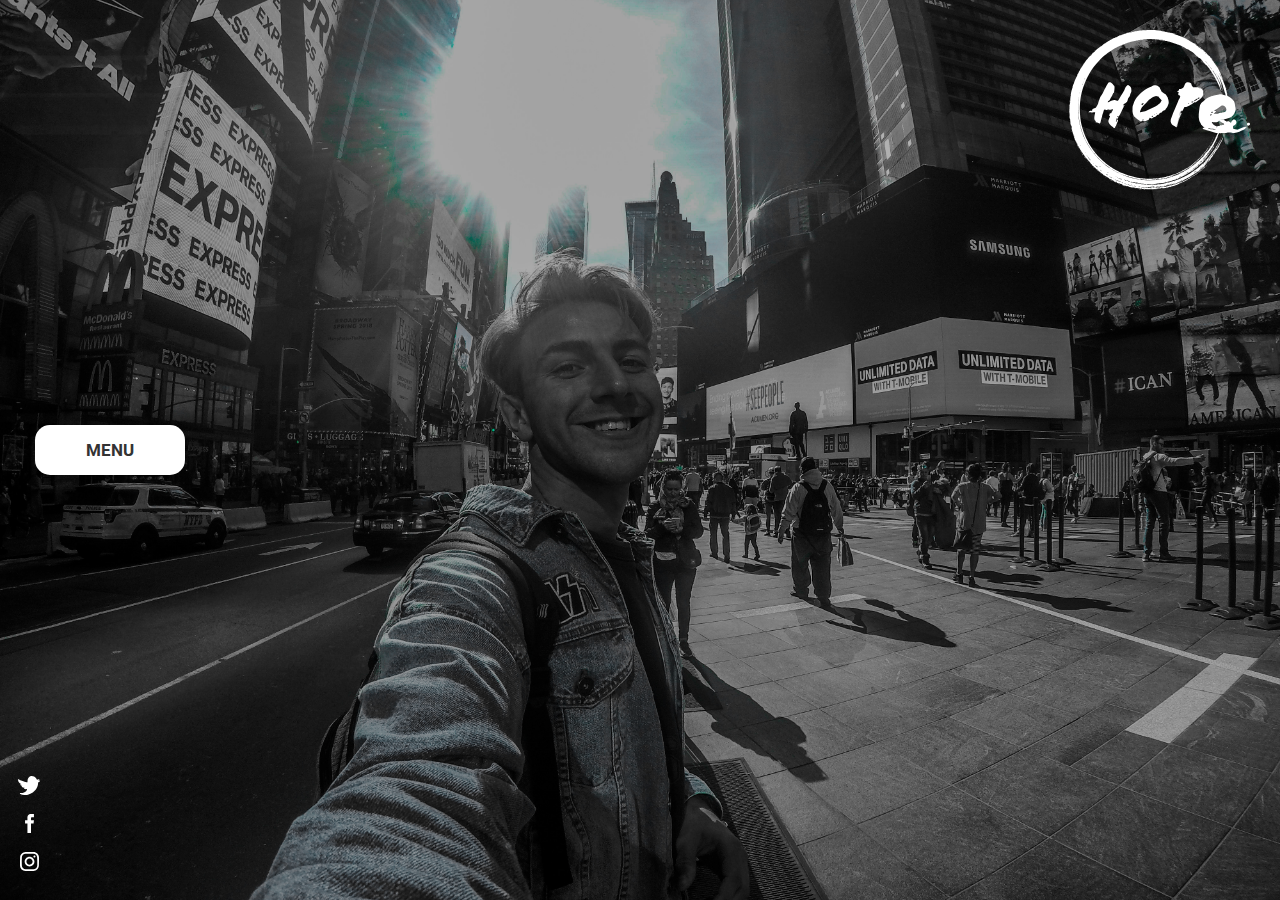
==== commit f3f031c5: "ffx" ====
--- a/index.html
+++ b/index.html
@@ -5,7 +5,7 @@
     <meta http-equiv="X-UA-Compatible" content="IE=edge">
     <meta name="viewport" content="width=device-width, initial-scale=1">
 
-    <title>Test_Site</title>
+    <title>DH</title>
 
     	<!-- Bootstrap CSS -->
     	<link href="css/bootstrap.css" rel="stylesheet">
@@ -43,19 +43,15 @@
 
 						<div class="drop-down">
 						
-							<div id="button-menu" class="menu_Button mobile-menu">
-								<div id="nav-icon4" class="nav-icon4">
-									<span></span>
-									<span></span>
-									<span></span>
-								</div>
+							<div id="button-menu" class="menu_Button mobile-menu mainPageOpen">
+								<span>menu</span>
 							</div>
 
 							<div class="mobile-menu-block hide">
 								<ul class="main">
 									<li class="item"><a href="index.html">home</a></li>
 									<li class="item"><a href="creator.html">notebook</a></li>
-									<li class="item"><a href="shop.html">films</a></li>
+									<li class="item"><a href="video.html">films</a></li>
 									<li class="item"><a href="gallery.html">gallery</a></li>
 									<li class="item"><a href="#travel">aboute me</a></li>
 								</ul>
@@ -66,22 +62,21 @@
 				</div>
 					</div>
 				</div>
-				<div class="footer-nav clearfix">
-					<div class="footerLink">
-						<a href="#" class="footerIcons FooterIconsNumber1"></a>
-					</div>
-					<div class="footerLink">
-						<a href="#" class="footerIcons FooterIconsNumber2"></a>
-					</div>
-					<div class="footerLink">
-						<a href="#" class="footerIcons FooterIconsNumber3"></a>
-					</div>
-				</div>
-
 				
 			</nav>
 			<div class="logo main float-left">
 				<img src="img/svg/logo.svg" alt="logo">
+			</div>
+			<div class="footer-nav clearfix">
+				<div class="footerLink">
+					<a href="#" class="footerIcons FooterIconsNumber1"></a>
+				</div>
+				<div class="footerLink">
+					<a href="#" class="footerIcons FooterIconsNumber2"></a>
+				</div>
+				<div class="footerLink">
+					<a href="#" class="footerIcons FooterIconsNumber3"></a>
+				</div>
 			</div>
 
 			<!-- ********** HEADER CONTENT ********** -->
--- a/css/style.css
+++ b/css/style.css
@@ -1 +1 @@
-body,ul{margin:0}.content,body,section{width:100%}.button,.inline-block{display:inline-block}.button a,.withWave,header .navbar .nav li a{text-transform:uppercase}.creator .creatorImage.withShadow,.travel .travelWrapper .travelTo .travelBlock:focus,.travel .travelWrapper .travelTo .travelBlock:hover{box-shadow:10px 10px 10px rgba(0,0,0,.05)}@font-face{font-family:OpenSans-Bold;src:url(../fonts/OpenSans/OpenSans-Bold.ttf) format("truetype");font-weight:700;font-style:normal;font-stretch:normal;unicode-range:U+0020-FFFD}@font-face{font-family:OpenSans;src:url(../fonts/OpenSans/OpenSans-Light.ttf) format("truetype");font-weight:300;font-style:normal;font-stretch:normal;unicode-range:U+0020-FFFD}@font-face{font-family:OpenSans-Regular;src:url(../fonts/OpenSans/OpenSans-Regular.ttf) format("truetype");font-weight:300;font-style:normal;font-stretch:normal;unicode-range:U+0020-FFFD}@font-face{font-family:Roboto-Bold;src:url(../fonts/roboto/Roboto-Bold.ttf) format("truetype");font-weight:700;font-style:normal;font-stretch:normal;unicode-range:U+0020-FFFD}@font-face{font-family:Roboto;src:url(../fonts/roboto/Roboto-Light.ttf) format("truetype");font-weight:300;font-style:normal;font-stretch:normal;unicode-range:U+0020-FFFD}@font-face{font-family:'Roboto Regular';src:url(../fonts/roboto/Roboto.ttf) format("truetype");font-weight:300;font-style:normal;font-stretch:normal;unicode-range:U+0020-FFFD}@font-face{font-family:LibreBaskerville-Bold;src:url(../fonts/libreBaskerville/LibreBaskerville-Bold.ttf) format("truetype");font-weight:300;font-style:normal;font-stretch:normal;unicode-range:U+0020-FFFD}@font-face{font-family:LibreBaskerville-Italic;src:url(../fonts/libreBaskerville/LibreBaskerville-Italic.ttf) format("truetype");font-weight:300;font-style:normal;font-stretch:normal;unicode-range:U+0020-FFFD}@font-face{font-family:LibreBaskerville-Regular;src:url(../fonts/libreBaskerville/LibreBaskerville-Regular.ttf) format("truetype");font-weight:300;font-style:normal;font-stretch:normal;unicode-range:U+0020-FFFD}@font-face{font-family:Rochester-Regular;src:url(../fonts/Rochester/Rochester-Regular.ttf) format("truetype");font-weight:300;font-style:normal;font-stretch:normal;unicode-range:U+0020-FFFD}body{background:#fff;font-family:Roboto!important;font-size:13pt}section{height:auto;min-height:670px;position:relative}ul{padding:0;list-style:none}p{color:#9b9a9a}.blueBackground a,.whiteColor{color:#fff}a{text-decoration:none!important;outline:0}.float-right{float:right}.float-left{float:left}.position-fixed{position:fixed}.row,.withWave{position:relative}.content{height:100%!important;margin:0 auto}.fullHeight,.row{height:100%}.creat .content{width:1300px}.row{margin:0}.button{height:40px;line-height:40px;padding:0 25px}.button a{display:block;height:100%;width:100%}.button:hover{background:rgba(54,174,234,.8)}.whiteGradient{background:red;background:linear-gradient(to bottom,#fff 85%,rgba(255,255,255,0))}.whiteGradient1{background:red;background:linear-gradient(to bottom,#fff 60%,rgba(255,255,255,0));padding-bottom:50px}.whiteBackground{background:rgba(255,255,255,.92)}.white_Background{background:#fff}.blueBackground{background:#36AEEA;border-radius:4px}.blue_text{color:#36AEEA}.greyBackgroung{background:#fbfbfb}.yellow_text{color:#FFE7B0}.orange_text{color:#FF6700}.blackBackground{background:rgba(0,0,0,.3)}.orangeBackground{background:#FF6700;border-radius:4px}.orangeBackground a{color:#fff}h2{margin:80px 0;text-align:center;width:100%}.withWave{color:#535353;display:inline-block;font-family:Roboto-Bold;font-size:20pt}.withWave:after{background:url(../img/svg/header_waves.svg) no-repeat;content:'';height:15px;left:calc(50% - 40px);position:absolute;top:-15px;width:80px}.left{left:60px;opacity:1}.right{left:160px!important;opacity:0}.to_right{left:0;opacity:1}.to_left{left:-160px!important;opacity:0}*{transition:.2s ease-in-out;-webkit-transition:.2s ease-in-out;-moz-transition:.2s ease-in-out;-ms-transition:.2s ease-in-out;-o-transition:.2s ease-in-out}.border-box,li{box-sizing:border-box;-webkit-box-sizing:border-box;-moz-box-sizing:border-box;-ms-box-sizing:border-box;-o-box-sizing:border-box}header.headerImage{background:url(../img/photo/header.jpg) center/cover no-repeat;height:100vh;min-height:560px;position:relative;overflow:hidden}header .navbar{border:0;border-radius:0;height:100%;margin:0;width:70px;z-index:999}header .navbar div{height:100%;line-height:90px}header .navbar .nav{height:100%;margin-left:40px}header .navbar .nav li{height:100%}header .navbar .nav li a{color:#636363;height:100%;line-height:90px;padding:0 10px;position:relative}header .navbar .nav li a::after{background:#36AEEA;bottom:20px;content:'';display:block;height:3px;left:0;position:absolute;width:0;transition:.2s ease-in-out;-webkit-transition:.2s ease-in-out;-moz-transition:.2s ease-in-out;-ms-transition:.2s ease-in-out;-o-transition:.2s ease-in-out}header .navbar .nav li a:focus,header .navbar .nav li a:hover{background:0 0}header .navbar .nav li a:focus::after,header .navbar .nav li a:hover::after{width:100%}header .conteiner-fluid{background:rgba(0,0,0,.6);height:100%}header .content{height:100%;position:relative}header .content .headerContent-Block{border:3px solid #fff;padding:40px 40px 50px;position:absolute;text-align:center;top:calc(50% - 150px);width:100%}header .content .headerContent-Block h1{text-align:center;text-transform:none;font-size:6rem;margin-top:0}header .content .headerContent-Block h2{font-size:6rem;margin:0;position:relative;text-align:center;top:-10px}header .content .headerContent-Block p{color:#fefefe;margin:20px auto 0;text-align:center;width:50%}header .content .headerContent-Block .button{border:1px solid #fff;border-radius:9px;-webkit-border-radius:9px;cursor:pointer;font-family:Roboto-Bold;height:65px;line-height:65px;margin:50px auto 0;text-align:center;width:245px}header .content .headerContent-Block .button:focus,header .content .headerContent-Block .button:hover{background:0 0;border:1px solid #FFE7B0;color:#FFE7B0}header .content .headerContent-Block .button a{color:#fff;text-transform:uppercase}header .callbackButton{height:100%;position:relative}header .callbackButton .menuButton,header .callbackButton .soc-icons{height:50%;line-height:45px}.soc-icons{text-align:right}.soc-icons>.iconWrapper{display:inline-block!important;font-size:0;line-height:45px}.soc-icons .socIcon{display:inline-block;height:30px;line-height:0;margin:0 5px;width:30px}.menuButton button{background:0 0;border:0;color:#36AEEA;cursor:pointer;display:inline-block;font-family:Roboto-Bold;height:50px;line-height:46px;text-align:center}.menuButton button:focus,.menuButton button:hover{border:0;color:#FF6700}.menuButton button a{height:100%;width:100%;text-decoration:none;text-transform:uppercase}.menuButton button:focus a,.menuButton button:hover a{color:#fff}.logo{position:absolute;right:30px;top:30px;z-index:999}.logo img{height:160px}.smartphoneMenu{display:block;height:55px;padding:0 15px;z-index:99}.drop-down,.menu_Button,.smartphoneMenu .menuNav{height:100%!important}.about p,.creator p{padding-right:30px}.smartphoneMenu .menuNav{float:right!important;width:50%!important}.smartphoneMenu .menuNav_items{float:left!important;height:100%!important;text-align:center;width:33.33%!important}.smartphoneMenu .menuNav_items a{color:#fff;margin:0 auto!important;text-decoration:none!important}.menu_Button{position:relative;z-index:99999999}.nav-icon4{width:26px!important;height:15px!important;top:37px;position:relative;margin:0 auto;-webkit-transform:rotate(0);transform:rotate(0);transition:.5s ease-in-out;cursor:pointer}.about .withWave,.creator .withWave{margin-bottom:100px}.about .button,.about .withWave,.creator .button{margin-top:100px}.nav-icon4 span{display:block;position:absolute;height:2px;width:100%;background:#FF6700;border-radius:2px;opacity:1;left:0;-webkit-transform:rotate(0);transform:rotate(0);transition:.25s ease-in-out}.nav-icon4 span:nth-child(1){top:0;-webkit-transform-origin:left center;transform-origin:left center}.nav-icon4 span:nth-child(2){top:7px;-webkit-transform-origin:left center;transform-origin:left center}.nav-icon4 span:nth-child(3){top:14px;-webkit-transform-origin:left center;transform-origin:left center}.nav-icon4.open span:nth-child(1){background:#fff;-webkit-transform:rotate(45deg);transform:rotate(45deg);top:0;left:0}.nav-icon4.open span:nth-child(2){width:0;opacity:0}.nav-icon4.open span:nth-child(3){background:#fff;-webkit-transform:rotate(-45deg);transform:rotate(-45deg);top:19px;left:0}.mobile-menu-block{background:rgba(0,0,0,.8);background-size:100% auto;height:100vh!important;position:fixed;left:0;top:0;text-align:center;width:100%;z-index:999}.mobile-menu-block.gallery_menu{background:#fff;height:100%;left:0;top:0;width:300px}.mobile-menu-block .item,.mobile-menu-block.gallery_menu .item{height:50px;line-height:50px}.mobile-menu-block.gallery_menu .item a{color:#000;text-transform:uppercase}.mobile-menu-block.gallery_menu .item a:focus,.mobile-menu-block.gallery_menu .item a:hover{color:red}.mobile-menu-block .main{left:0;position:absolute;top:calc(50% - 175px);width:100%}.mobile-menu-block .item a{color:#fff;text-transform:uppercase}.mobile-menu-block .item a:focus,.mobile-menu-block .item a:hover{color:red}.gallery_menu_wrapper{width:300px!important}.gallery_menu_wrapper .menuNav{width:100%!important}.gallery_menu_wrapper .footer-nav{right:calc(50% - 19px);z-index:999}.gallery_menu_wrapper .footer-nav .footerLink a{display:block}.gallery_menu_wrapper .footer-nav .footerLink a.black_Icons1{background:url(../img/icons/twitter_black.svg) 50% 50% no-repeat;background-size:auto 50%}.gallery_menu_wrapper .footer-nav .footerLink a.black_Icons2{background:url(../img/icons/fb_black.svg) 50% 50% no-repeat;background-size:auto 50%}.gallery_menu_wrapper .footer-nav .footerLink a.black_Icons3{background:url(../img/icons/inst_black.svg) 50% 50% no-repeat;background-size:auto 50%}.withShadow .journal_image{height:380px;width:380px}.withShadow .journal_image.journalImageNumber1{background:url(../img/photo/blogPhoto1.jpg) center/cover no-repeat}.withShadow .journal_image.journalImageNumber2{background:url(../img/photo/blogPhoto2.jpg) center/cover no-repeat}.withShadow .journal_image.journalImageNumber3{background:url(../img/photo/blogPhoto3.jpg) center/cover no-repeat}.about{height:670px;min-height:670px}.about .col-md-7{height:100%;position:relative}.about .col-md-7 .about_photo_wrapper{position:absolute;overflow:hidden}.about .col-md-7 .about_photo_wrapper img{width:100%}.creator{padding-bottom:71px}.creator .creatorImageWrapper{height:480px;position:relative}.creator .creatorImage{height:480px;left:0;overflow:hidden;position:absolute;top:100px;width:580px}.creator .creatorImage img{width:100%}.creator .withWave{margin-top:100px}.travel{position:relative}.travel .contentBlockLakeImage{bottom:0;height:100%;left:0;position:absolute;text-align:center;width:100%}.travel .contentBlockLakeImage img{height:80%;width:77%}.travel .travelWrapper .travelTo{height:382px;min-width:292px!important;padding:0 15px}.travel .travelWrapper .travelTo .travelBlock{border:1px solid #fff;height:100%;position:relative;overflow:hidden}.travel .travelWrapper .travelTo .travelBlock .recomendationImage{height:100%;padding-top:10px;width:100%}.travel .travelWrapper .travelTo .travelBlock .recomendationImage img{display:block;margin-left:10px}.travel .travelWrapper .travelTo .travelBlock .darkBg{box-shadow:none;height:100%;position:relative}.travel .travelWrapper .travelTo .travelBlock .textBlock{padding-left:15px}.travel .travelWrapper .travelTo .travelBlock .textBlock h3{font-family:Roboto-Bold;margin-top:0;text-transform:capitalize}.travel .travelWrapper .travelTo .travelBlock .priceBlock{bottom:0;height:auto;line-height:62px;position:absolute;text-align:center;width:100%}.travel .travelWrapper .travelTo .travelBlock .priceBlock .productPrice{color:#636363;font-family:Roboto-Bold;font-size:2.2rem}.gallery{margin:0 auto;padding:15px 15px 15px 300px;width:100%}.gallery .gallery_row{padding:14px}.gallery .gallery_row.row{padding-top:0;padding-bottom:0}.gallery .gallery_row .galleryImageWrapper{margin:0 15px 30px;position:relative;z-index:1}.gallery .gallery_row .galleryImageWrapper .image,.gallery .gallery_row .galleryImageWrapper .photo_wrapper{height:100%;width:100%}.gallery .gallery_row .galleryImageWrapper .photo_wrapper{background:#fff;bottom:0;position:absolute}.gallery .gallery_row .galleryImageWrapper .photo_wrapper .image{position:relative;top:0;z-index:2}.gallery .gallery_row .galleryImageWrapper .photo_wrapper .image:after{background:rgba(0,0,0,.2);content:'';display:block;height:100%;left:0;position:absolute;top:0;width:100%;z-index:3}.gallery .gallery_row .galleryImageWrapper .photo_wrapper .desc{bottom:0;height:200px;left:0;padding:10px;position:absolute;text-align:center;z-index:1}.gallery .gallery_row .galleryImageWrapper.opacity{opacity:.1}.gallery .gallery_row .galleryImageWrapper.show_it{z-index:5;opacity:1}.gallery .gallery_row .galleryImageWrapper.show_it>.photo_wrapper{box-shadow:0 0 15px #999;-webkit-box-shadow:0 0 15px #999;height:calc(100% + 200px)}.gallery .gallery_row .first{height:260px;width:365px}.gallery .gallery_row .first .image{background:url(../img/photo/plate_1.jpg) center no-repeat;background-size:100% auto;-webkit-background-size:100% auto;max-height:260px}.gallery .gallery_row .second{height:260px;width:445px}.gallery .gallery_row .second .image{background:url(../img/photo/plate_2.jpg) center no-repeat;background-size:100% auto;-webkit-background-size:100% auto;max-height:260px}.gallery .gallery_row .third{height:260px;width:345px}.gallery .gallery_row .third .image{background:url(../img/photo/plate_3.jpg) center no-repeat;background-size:auto 100%;-webkit-background-size:auto 100%;max-height:260px}.gallery .gallery_row .fourth{height:260px;width:460px}.gallery .gallery_row .fourth .image{background:url(../img/photo/plate_4.jpg) center no-repeat;background-size:100% auto;-webkit-background-size:100% auto;max-height:260px}.gallery .gallery_row .fifth{height:260px;width:380px}.gallery .gallery_row .fifth .image{background:url(../img/photo/plate_5.jpg) center no-repeat;background-size:auto 100%;-webkit-background-size:auto 100%;max-height:260px}.gallery .gallery_row .six{height:260px;width:315px}.gallery .gallery_row .six .image{background:url(../img/photo/plate_6.jpg) center no-repeat;background-size:auto 100%;-webkit-background-size:auto 100%;max-height:260px}.contentForm{background:#fff;height:64px;padding:2px;width:850px}.contentForm .formField{color:#9b9a9a;height:100%;padding-top:14px;padding-left:30px;position:relative;text-transform:capitalize;width:300px}.contentForm .formField:first-child:after{background:#9b9a9a;content:'';display:block;height:60%;position:absolute;right:-1px;top:20%;width:2px}.contentForm .formField input{border:0;width:140px}.contentForm .button{height:60px;line-height:60px;text-align:center;width:225px}.log-inWrapper,.registrationWrapper{display:none;height:100vh;left:0;position:fixed;top:0;width:100vw}.log-inWrapper.block,.registrationWrapper.block{display:block}.log-inWrapper .formWrapper,.registrationWrapper .formWrapper{background:rgba(255,255,255,.8);border-radius:10px;height:auto;margin:0 auto;padding:30px 20px;left:calc(50% - 250px);position:absolute;top:calc(50% - 184px);text-align:center;width:500px}.log-inWrapper .formWrapper h2,.registrationWrapper .formWrapper h2{margin:20px 0 30px;text-transform:uppercase;font-family:Roboto-Bold}.log-inWrapper .formWrapper p,.registrationWrapper .formWrapper p{color:#000}.log-inWrapper .formWrapper form,.registrationWrapper .formWrapper form{width:100%}.log-inWrapper .formWrapper form input,.registrationWrapper .formWrapper form input{border:0;border-radius:4px;display:block;height:52px;margin:0 auto 15px;padding-left:20px;text-transform:capitalize;width:80%}.log-inWrapper .formWrapper form .button,.registrationWrapper .formWrapper form .button{box-shadow:none;border:0;color:#fff;display:inline-block;font-family:Roboto-Bold;height:100%;padding:0 15px!important;text-transform:uppercase;width:auto}footer{background:#262626;color:#fff;height:auto;position:relative!important;text-align:center;width:100%}footer div{height:50px;line-height:50px;position:relative}footer .rightText{text-align:right}.footer-nav{bottom:0;display:block;height:auto!important;position:absolute;right:0}.footer-nav .footerLink{height:38px;margin:0 10px;width:38px}.footer-nav .footerLink a{display:block;height:100%;overflow:hidden;width:100%}.footer-nav .footerLink a.FooterIconsNumber1{background:url(../img/icons/twitter.svg) 50% 50% no-repeat;background-size:auto 50%}.footer-nav .footerLink a.FooterIconsNumber2{background:url(../img/icons/fb.svg) 50% 50% no-repeat;background-size:auto 50%}.footer-nav .footerLink a.FooterIconsNumber3{background:url(../img/icons/inst.svg) 50% 50% no-repeat;background-size:auto 50%}@media screen and (max-width:1605px){.galleryImageWrapper{max-width:300px!important;width:100%!important}.gallery .gallery_row .fourth .image,.gallery .gallery_row .second .image{background-size:auto 100%!important;-webkit-background-size:auto 100%!important}}@media screen and (max-width:1250px){.right{left:110px!important}}@media screen and (max-width:1200px){.big{display:none}.about .col-md-7 .about_photo_wrapper.small{bottom:0;height:350px;left:calc(50% - 175px)!important;top:calc(50% - 175px)}}@media screen and (min-width:1300px){.creat .showRightColumn{display:block}}@media screen and (max-width:1299px){.creat{height:auto;overflow:hidden}.creat .content{width:100%}.creat .col-sm-12{min-height:100vh;width:100%}.creat .cteator_photo_result{height:300px;margin:40px auto 0;width:300px}.creat .cteator_photo_result .level_1{height:300px!important;width:300px!important}.creat .cteator_photo_result .level_2{height:194px!important;margin-left:-97px!important;margin-top:-97px!important;width:194px!important}.creat .cteator_photo_result .level_3{height:128px!important;margin-left:-64px!important;margin-top:-64px!important;width:128px!important}.creat .showRightColumn{display:block!important}.creat .rightHiddenColumn{overflow-y:scroll;-webkit-overflow-scrolling:touch;position:absolute;right:-100%;top:0}.creat .rightHiddenColumn .patternWrapper{margin:0 auto}.creat .showIt{right:0;z-index:99}.creat .patternWrapper{height:250px!important;width:250px}}@media screen and (max-width:1200px){.headerContent-Block{left:5%;text-align:center;width:90%!important}.headerContent-Block h1,.headerContent-Block h2{font-size:5rem!important}.headerContent-Block h1,.headerContent-Block h2,.headerContent-Block p{text-align:center!important}.vertical-center,.vertical-center>p{text-align:center}.headerContent-Block p{display:block}.contentForm div::after,.dashedLine::before{display:none!important}.headerContent-Block .button{margin-right:auto;margin-left:auto}.withShadow{margin:0 auto;width:760px}.withShadow .col-sm-12,.withShadow .col-xs-12{padding:0}.vertical-center{width:100%}.contentForm{background:rgba(255,255,255,.5);border-radius:20px;height:auto;margin:0 auto;max-width:380px}.contentForm div{float:none;margin:30px auto 10px;padding:0!important;position:relative;text-align:left}.contentForm div input{position:absolute;right:0}.dashedLine p{max-width:263px;margin-left:auto;margin-right:auto}.contentImageBlock{overflow:hidden}.contentImageBlock .treeImagesBlock{right:-350px!important}.contentImageBlock .vertical-center{top:20%}.shopWrapper{text-align:center;font-size:0}.shopWrapper .goodsBlock{display:inline-block;float:none;margin-bottom:30px;min-width:234px;text-align:left}.shopWrapper .goodsBlock .travelBlock{min-width:204px}.shopWrapper .goodsBlock p{font-size:1.4rem}.shopWrapper .goodsBlock div{font-size:2rem}.mobileJournal .row{margin-bottom:20px!important}.content{width:100%}}@media screen and (max-width:1167px){section{height:auto;min-height:670px}section.creator .creatorImage{left:20px;top:100px}}@media screen and (max-width:1040px){.logo img{height:140px}nav .callbackButton{display:none}}@media screen and (max-width:991px){.headerContent-Block h1,.headerContent-Block h2{font-size:3rem!important}.about .button,.about h3.withWave{margin-bottom:40px}.about,.about .col-md-5,.about .col-md-7 .small,.creator,.creator .col-md-5{text-align:center}.headerContent-Block{height:auto;padding:20px!important}.headerContent-Block h2{top:-10px!important}.headerContent-Block p{width:90%!important}.headerContent-Block .button{margin-top:20px!important;max-width:245px!important;width:90%!important}.about .col-md-7 .about_photo_wrapper.small{left:0!important}.about{height:auto}.about h3{margin-top:80px!important}.about .button{margin-top:40px!important}.about .col-md-7{height:350px;margin-top:30px}.about .col-md-7 .small{left:0!important;width:100%!important}.about .col-md-7 .small img{height:auto!important;max-width:350px!important;min-width:0!important;width:90%!important}.about .col-md-5 p{max-width:400px;padding:0}.about .col-md-5 div,.about .col-md-5 p{margin:0 auto}.creator h3{margin-top:80px!important}.creator .button{margin-top:40px!important}.creator .col-md-7{height:350px;margin-top:30px}.creator .col-md-7 .creatorImage{text-align:center;height:290px;left:0!important;max-width:370px!important;position:relative;top:0;width:100%}.creator .col-md-7 .creatorImage img{height:auto!important;width:100%!important}.creator .col-md-5 p{max-width:400px;padding:0}.creator .col-md-5 div,.creator .col-md-5 p{margin:0 auto}.gallery{padding:0}}@media screen and (max-width:800px){.logo.main{right:calc(50% - 75px);top:calc(50% - 75px);z-index:2}.logo img{height:130px}.withShadow{width:100%}.withShadow div{float:none;margin:0 auto}.withShadow .journal_image::after{display:none!important}.withShadow .journalDescription,.withShadow .journal_image{max-width:380px!important;width:auto!important}}@media screen and (max-width:705px){.galleryImageWrapper{margin:0 auto 30px!important}.galleryImageWrapper.float-left{float:none!important}}@media screen and (max-width:550px){.headerContent-Block{height:auto;padding:20px!important;top:200px!important}.headerContent-Block p{display:none}.contentForm,.watterImage .formWrapper{width:90%}.contentForm div{width:90%!important}.withShadow .journalDescription .journalTextWrapper{left:0!important;width:100%!important}.withShadow .journalDescription h3{font-size:1.6rem!important}.withShadow .journalDescription p{padding:0!important;text-align:justify}}+body,ul{margin:0}.content,body,section{width:100%}.button,.inline-block{display:inline-block}.button a,.withWave{text-transform:uppercase}.creator .creatorImage.withShadow,.travel .travelWrapper .travelTo .travelBlock:focus,.travel .travelWrapper .travelTo .travelBlock:hover{box-shadow:10px 10px 10px rgba(0,0,0,.05)}@font-face{font-family:OpenSans-Bold;src:url(../fonts/OpenSans/OpenSans-Bold.ttf) format("truetype");font-weight:700;font-style:normal;font-stretch:normal;unicode-range:U+0020-FFFD}@font-face{font-family:OpenSans;src:url(../fonts/OpenSans/OpenSans-Light.ttf) format("truetype");font-weight:300;font-style:normal;font-stretch:normal;unicode-range:U+0020-FFFD}@font-face{font-family:OpenSans-Regular;src:url(../fonts/OpenSans/OpenSans-Regular.ttf) format("truetype");font-weight:300;font-style:normal;font-stretch:normal;unicode-range:U+0020-FFFD}@font-face{font-family:Roboto-Bold;src:url(../fonts/roboto/Roboto-Bold.ttf) format("truetype");font-weight:700;font-style:normal;font-stretch:normal;unicode-range:U+0020-FFFD}@font-face{font-family:Roboto;src:url(../fonts/roboto/Roboto-Light.ttf) format("truetype");font-weight:300;font-style:normal;font-stretch:normal;unicode-range:U+0020-FFFD}@font-face{font-family:'Roboto Regular';src:url(../fonts/roboto/Roboto.ttf) format("truetype");font-weight:300;font-style:normal;font-stretch:normal;unicode-range:U+0020-FFFD}@font-face{font-family:LibreBaskerville-Bold;src:url(../fonts/libreBaskerville/LibreBaskerville-Bold.ttf) format("truetype");font-weight:300;font-style:normal;font-stretch:normal;unicode-range:U+0020-FFFD}@font-face{font-family:LibreBaskerville-Italic;src:url(../fonts/libreBaskerville/LibreBaskerville-Italic.ttf) format("truetype");font-weight:300;font-style:normal;font-stretch:normal;unicode-range:U+0020-FFFD}@font-face{font-family:LibreBaskerville-Regular;src:url(../fonts/libreBaskerville/LibreBaskerville-Regular.ttf) format("truetype");font-weight:300;font-style:normal;font-stretch:normal;unicode-range:U+0020-FFFD}@font-face{font-family:Rochester-Regular;src:url(../fonts/Rochester/Rochester-Regular.ttf) format("truetype");font-weight:300;font-style:normal;font-stretch:normal;unicode-range:U+0020-FFFD}body{background:#fff;font-family:Roboto!important;font-size:13pt}section{height:auto;min-height:670px;position:relative}ul{padding:0;list-style:none}p{color:#9b9a9a}.blueBackground a,.whiteColor{color:#fff}a{text-decoration:none!important;outline:0}.float-right{float:right}.float-left{float:left}.position-fixed{position:fixed}.row,.withWave{position:relative}.content{height:100%!important;margin:0 auto}.fullHeight,.row{height:100%}.creat .content{width:1300px}.row{margin:0}.button{height:40px;line-height:40px;padding:0 25px}.button a{display:block;height:100%;width:100%}.button:hover{background:rgba(54,174,234,.8)}.whiteGradient{background:red;background:linear-gradient(to bottom,#fff 85%,rgba(255,255,255,0))}.whiteGradient1{background:red;background:linear-gradient(to bottom,#fff 60%,rgba(255,255,255,0));padding-bottom:50px}.whiteBackground{background:rgba(255,255,255,.92)}.white_Background{background:#fff}.blueBackground{background:#36AEEA;border-radius:4px}.blue_text{color:#36AEEA}.greyBackgroung{background:#fbfbfb}.yellow_text{color:#FFE7B0}.orange_text{color:#FF6700}.blackBackground{background:rgba(0,0,0,.3)}.orangeBackground{background:#FF6700;border-radius:4px}.orangeBackground a{color:#fff}h2{margin:80px 0;text-align:center;width:100%}.withWave{color:#535353;display:inline-block;font-family:Roboto-Bold;font-size:20pt}.withWave:after{background:url(../img/svg/header_waves.svg) no-repeat;content:'';height:15px;left:calc(50% - 40px);position:absolute;top:-15px;width:80px}.left{left:60px;opacity:1}.right{left:160px!important;opacity:0}.to_right{left:0;opacity:1}.to_left{left:-160px!important;opacity:0}*{transition:.2s ease-in-out;-webkit-transition:.2s ease-in-out;-moz-transition:.2s ease-in-out;-ms-transition:.2s ease-in-out;-o-transition:.2s ease-in-out}.border-box,li{box-sizing:border-box;-webkit-box-sizing:border-box;-moz-box-sizing:border-box;-ms-box-sizing:border-box;-o-box-sizing:border-box}header.headerImage{background:url(../img/photo/header.jpg) center/cover no-repeat;height:100vh;min-height:560px;position:relative;overflow:hidden}header .navbar{border:0;border-radius:0;height:100%;margin:0;width:70px;z-index:999}header .navbar div{height:100%;line-height:90px}header .conteiner-fluid{background:rgba(0,0,0,.3);height:100%}header .content{height:100%;position:relative}header .content .headerContent-Block{border:3px solid #fff;padding:40px 40px 50px;position:absolute;text-align:center;top:calc(50% - 150px);width:100%}header .content .headerContent-Block h1{text-align:center;text-transform:none;font-size:6rem;margin-top:0}header .content .headerContent-Block h2{font-size:6rem;margin:0;position:relative;text-align:center;top:-10px}header .content .headerContent-Block p{color:#fefefe;margin:20px auto 0;text-align:center;width:50%}header .content .headerContent-Block .button{border:1px solid #fff;border-radius:9px;-webkit-border-radius:9px;cursor:pointer;font-family:Roboto-Bold;height:65px;line-height:65px;margin:50px auto 0;text-align:center;width:245px}header .content .headerContent-Block .button:focus,header .content .headerContent-Block .button:hover{background:0 0;border:1px solid #FFE7B0;color:#FFE7B0}header .content .headerContent-Block .button a{color:#fff;text-transform:uppercase}header .callbackButton{height:100%;position:relative}header .callbackButton .menuButton,header .callbackButton .soc-icons{height:50%;line-height:45px}.soc-icons{text-align:right}.soc-icons>.iconWrapper{display:inline-block!important;font-size:0;line-height:45px}.soc-icons .socIcon{display:inline-block;height:30px;line-height:0;margin:0 5px;width:30px}.menuButton button{background:0 0;border:0;color:#36AEEA;cursor:pointer;display:inline-block;font-family:Roboto-Bold;height:50px;line-height:46px;text-align:center}.menuButton button:focus,.menuButton button:hover{border:0;color:#FF6700}.menuButton button a{height:100%;width:100%;text-decoration:none;text-transform:uppercase}.menuButton button:focus a,.menuButton button:hover a{color:#fff}.logo{position:fixed;right:30px;top:30px;z-index:999}.logo img{height:160px}.smartphoneMenu{display:block;height:55px;padding:0 15px;z-index:99}.drop-down,.menu_Button,.smartphoneMenu .menuNav{height:100%!important}.about p,.creator p{padding-right:30px}.smartphoneMenu .menuNav{float:right!important;width:50%!important}.smartphoneMenu .menuNav_items{float:left!important;height:100%!important;text-align:center;width:33.33%!important}.smartphoneMenu .menuNav_items a{color:#fff;margin:0 auto!important;text-decoration:none!important}.menu_Button{position:relative;z-index:102}.menu_Button.mainPageOpen,.menu_Button.mainPageOpen span{height:50px!important;position:absolute;top:calc(50% - 25px);width:150px;left:0}.menu_Button.mainPageOpen{background:#fff;border-radius:15px;-webkit-border-radius:15px;cursor:pointer;font-family:Roboto-Bold;text-transform:uppercase;transition:.3s ease-in-out;-webkit-transition:.3s ease-in-out;-moz-transition:.3s ease-in-out;-ms-transition:.3s ease-in-out;-o-transition:.3s ease-in-out}.menu_Button.mainPageOpen span{display:block;line-height:50px!important;text-align:center}.nav-icon4{width:26px!important;height:15px!important;top:37px;position:relative;margin:0 auto;-webkit-transform:rotate(0);transform:rotate(0);transition:.5s ease-in-out;cursor:pointer}.nav-icon4 span{display:block;position:absolute;height:2px;width:100%;background:#FF6700;border-radius:2px;opacity:1;left:0;-webkit-transform:rotate(0);transform:rotate(0);transition:.25s ease-in-out}.nav-icon4 span:nth-child(1){top:0;-webkit-transform-origin:left center;transform-origin:left center}.nav-icon4 span:nth-child(2){top:7px;-webkit-transform-origin:left center;transform-origin:left center}.nav-icon4 span:nth-child(3){top:14px;-webkit-transform-origin:left center;transform-origin:left center}.nav-icon4.open span:nth-child(1){background:#999;-webkit-transform:rotate(45deg);transform:rotate(45deg);top:0;left:0}.nav-icon4.open span:nth-child(2){width:0;opacity:0}.nav-icon4.open span:nth-child(3){background:#999;-webkit-transform:rotate(-45deg);transform:rotate(-45deg);top:19px;left:0}.headerImage .mobile-menu-block .item{border:1px solid #111;height:50px;line-height:50px;margin:10px auto;width:160px}.headerImage .mobile-menu-block .item.active a{color:red}.headerImage .mobile-menu-block .item a{color:#888;font-family:Roboto-Bold;text-transform:uppercase}.headerImage .mobile-menu-block .item a:focus,.headerImage .mobile-menu-block .item a:hover{color:red}.headerImage .menu_Button{position:relative;z-index:102}.headerImage .full_size{left:0;-webkit-animation:toLeft .7s;animation:toLeft .7s;animation-fill-mode:forwards;-webkit-animation-fill-mode:forwards}.mobile-menu-block{background:#fff;height:100vh!important;position:fixed;left:0;top:0;text-align:center;width:100%;z-index:101}.mobile-menu-block.gallery_menu{background:#fff;height:100%;left:0;top:0;width:300px}.mobile-menu-block .item,.mobile-menu-block.gallery_menu .item{height:50px;line-height:50px}.mobile-menu-block.gallery_menu .item a{color:#000;text-transform:uppercase}.mobile-menu-block .item.active a,.mobile-menu-block.gallery_menu .item a:focus,.mobile-menu-block.gallery_menu .item a:hover{color:red}.mobile-menu-block .main{left:0;position:absolute;top:calc(50% - 175px);width:100%}.mobile-menu-block .item{margin:10px auto;width:160px}.about .withWave,.creator .withWave{margin-bottom:100px}.about .button,.about .withWave,.creator .button{margin-top:100px}.mobile-menu-block .item a{color:#333;text-transform:uppercase}.mobile-menu-block .item a:focus,.mobile-menu-block .item a:hover{color:red}.mobile-menu-block.show{animation:showIt 1s;-webkit-animation:showIt 1s;animation-fill-mode:forwards;-webkit-animation-fill-mode:forwards}@-webkit-keyframes showIt{0%,50%{opacity:0}100%,90%{opacity:1}}@keyframes showIt{0%,50%{opacity:0}100%,90%{opacity:1}}@-webkit-keyframes toLeft{0%{left:0}100%{left:-35px}}@keyframes toLeft{0%{left:0}100%{left:-35px}}@-webkit-keyframes toUp{0%{top:15px}100%{top:0}}@keyframes toUp{0%{top:15px}100%{top:0}}@-webkit-keyframes toBottom{0%{top:0}100%{top:15px}}@keyframes toBottom{0%{top:0}100%{top:15px}}.gallery_menu_wrapper{width:300px!important}.gallery_menu_wrapper .menuNav{width:100%!important}.gallery_menu_wrapper .footer-nav{right:calc(50% - 19px);z-index:999}.footerLink a{display:block}.footerLink a.black_Icons1{background:url(../img/icons/twitter_black.svg) 50% 50% no-repeat;background-size:auto 50%}.footerLink a.black_Icons2{background:url(../img/icons/fb_black.svg) 50% 50% no-repeat;background-size:auto 50%}.footerLink a.black_Icons3{background:url(../img/icons/inst_black.svg) 50% 50% no-repeat;background-size:auto 50%}.withShadow .journal_image{height:380px;width:380px}.withShadow .journal_image.journalImageNumber1{background:url(../img/photo/blogPhoto1.jpg) center/cover no-repeat}.withShadow .journal_image.journalImageNumber2{background:url(../img/photo/blogPhoto2.jpg) center/cover no-repeat}.withShadow .journal_image.journalImageNumber3{background:url(../img/photo/blogPhoto3.jpg) center/cover no-repeat}.about{height:670px;min-height:670px}.about .col-md-7{height:100%;position:relative}.about .col-md-7 .about_photo_wrapper{position:absolute;overflow:hidden}.about .col-md-7 .about_photo_wrapper img{width:100%}.creator{padding-bottom:71px}.creator .creatorImageWrapper{height:480px;position:relative}.creator .creatorImage{height:480px;left:0;overflow:hidden;position:absolute;top:100px;width:580px}.creator .creatorImage img{width:100%}.creator .withWave{margin-top:100px}.travel{position:relative}.travel .contentBlockLakeImage{bottom:0;height:100%;left:0;position:absolute;text-align:center;width:100%}.travel .contentBlockLakeImage img{height:80%;width:77%}.travel .travelWrapper .travelTo{height:382px;min-width:292px!important;padding:0 15px}.travel .travelWrapper .travelTo .travelBlock{border:1px solid #fff;height:100%;position:relative;overflow:hidden}.travel .travelWrapper .travelTo .travelBlock .recomendationImage{height:100%;padding-top:10px;width:100%}.travel .travelWrapper .travelTo .travelBlock .recomendationImage img{display:block;margin-left:10px}.travel .travelWrapper .travelTo .travelBlock .darkBg{box-shadow:none;height:100%;position:relative}.travel .travelWrapper .travelTo .travelBlock .textBlock{padding-left:15px}.travel .travelWrapper .travelTo .travelBlock .textBlock h3{font-family:Roboto-Bold;margin-top:0;text-transform:capitalize}.travel .travelWrapper .travelTo .travelBlock .priceBlock{bottom:0;height:auto;line-height:62px;position:absolute;text-align:center;width:100%}.travel .travelWrapper .travelTo .travelBlock .priceBlock .productPrice{color:#636363;font-family:Roboto-Bold;font-size:2.2rem}.gallery{margin:0 auto;padding:15px 15px 15px 300px;width:100%}.gallery .gallery_row{font-size:0;padding:14px;text-align:center}.gallery .gallery_row.row{padding-top:0;padding-bottom:0}.gallery .gallery_row .galleryImageWrapper{display:inline-block;font-size:13pt;margin:0 15px 30px;position:relative;z-index:1}.gallery .gallery_row .galleryImageWrapper .image,.gallery .gallery_row .galleryImageWrapper .photo_wrapper,.gallery .gallery_row .galleryImageWrapper .video{height:100%;width:100%}.gallery .gallery_row .galleryImageWrapper .photo_wrapper{background:#fff;bottom:0;position:absolute}.gallery .gallery_row .galleryImageWrapper .photo_wrapper .image{max-height:260px;overflow:hidden;position:relative;top:0;z-index:2}.gallery .gallery_row .galleryImageWrapper .photo_wrapper .image img{display:block;height:auto;min-width:100%;width:100%}.gallery .gallery_row .galleryImageWrapper .photo_wrapper .image:after{background:rgba(0,0,0,.2);content:'';display:block;height:100%;left:0;position:absolute;top:0;width:100%;z-index:3}.gallery .gallery_row .galleryImageWrapper .photo_wrapper .image::before{background:url(../img/svg/arrow.svg) center no-repeat #fff;border-radius:50% 50% 0 0;-webkit-border-radius:50% 50% 0 0;bottom:-40px;content:'';display:block;height:30px;left:calc(50% - 20px);position:absolute;width:40px;z-index:4;transition:.2s ease-in-out;-webkit-transition:.2s ease-in-out;-moz-transition:.2s ease-in-out;-ms-transition:.2s ease-in-out;-o-transition:.2s ease-in-out}.gallery .gallery_row .galleryImageWrapper .photo_wrapper .video{border:1px solid #f1f1f1}.gallery .gallery_row .galleryImageWrapper .photo_wrapper .video_desc{height:100%!important;line-height:260px;text-align:center;width:100%}.gallery .gallery_row .galleryImageWrapper .photo_wrapper .desc{bottom:0;height:200px;left:0;padding:10px;position:absolute;text-align:center;z-index:1}.gallery .gallery_row .galleryImageWrapper:focus .image::before,.gallery .gallery_row .galleryImageWrapper:hover .image::before{bottom:0;transition:.2s ease-in-out;-webkit-transition:.2s ease-in-out;-moz-transition:.2s ease-in-out;-ms-transition:.2s ease-in-out;-o-transition:.2s ease-in-out}.gallery .gallery_row .galleryImageWrapper.opacity{opacity:.1}.gallery .gallery_row .galleryImageWrapper.show_it{z-index:5;opacity:1}.gallery .gallery_row .galleryImageWrapper.show_it>.photo_wrapper{box-shadow:0 0 25px rgba(153,153,153,.6);-webkit-box-shadow:0 0 25px rgba(153,153,153,.6);height:calc(100% + 200px)}.gallery .gallery_row .galleryImageWrapper.show_it .image::before{background:url(../img/svg/arrow-down.svg) center no-repeat #fff;bottom:0;transition:.2s ease-in-out;-webkit-transition:.2s ease-in-out;-moz-transition:.2s ease-in-out;-ms-transition:.2s ease-in-out;-o-transition:.2s ease-in-out}.gallery .gallery_row .first{height:260px;width:365px}.gallery .gallery_row .second{height:260px;width:445px}.gallery .gallery_row .third{height:260px;width:345px}.gallery .gallery_row .fourth{height:260px;width:460px}.gallery .gallery_row .fifth{height:260px;width:380px}.gallery .gallery_row .six{height:260px;width:315px}.gallery .gallery_row .fifth .image img,.gallery .gallery_row .six .image img,.gallery .gallery_row .third .image img{height:100%!important;width:auto!important}.contentForm{background:#fff;height:64px;padding:2px;width:850px}.contentForm .formField{color:#9b9a9a;height:100%;padding-top:14px;padding-left:30px;position:relative;text-transform:capitalize;width:300px}.contentForm .formField:first-child:after{background:#9b9a9a;content:'';display:block;height:60%;position:absolute;right:-1px;top:20%;width:2px}.contentForm .formField input{border:0;width:140px}.contentForm .button{height:60px;line-height:60px;text-align:center;width:225px}.log-inWrapper,.registrationWrapper{display:none;height:100vh;left:0;position:fixed;top:0;width:100vw}.log-inWrapper.block,.registrationWrapper.block{display:block}.log-inWrapper .formWrapper,.registrationWrapper .formWrapper{background:rgba(255,255,255,.8);border-radius:10px;height:auto;margin:0 auto;padding:30px 20px;left:calc(50% - 250px);position:absolute;top:calc(50% - 184px);text-align:center;width:500px}.log-inWrapper .formWrapper h2,.registrationWrapper .formWrapper h2{margin:20px 0 30px;text-transform:uppercase;font-family:Roboto-Bold}.log-inWrapper .formWrapper p,.registrationWrapper .formWrapper p{color:#000}.log-inWrapper .formWrapper form,.registrationWrapper .formWrapper form{width:100%}.log-inWrapper .formWrapper form input,.registrationWrapper .formWrapper form input{border:0;border-radius:4px;display:block;height:52px;margin:0 auto 15px;padding-left:20px;text-transform:capitalize;width:80%}.log-inWrapper .formWrapper form .button,.registrationWrapper .formWrapper form .button{box-shadow:none;border:0;color:#fff;display:inline-block;font-family:Roboto-Bold;height:100%;padding:0 15px!important;text-transform:uppercase;width:auto}footer{background:#262626;color:#fff;height:auto;position:relative!important;text-align:center;width:100%}footer div{height:50px;line-height:50px;position:relative}footer .rightText{text-align:right}.footer-nav{bottom:20px;display:block;height:auto!important;left:0;position:absolute}.footer-nav .footerLink{height:38px;margin:0 10px;width:38px}.footer-nav .footerLink a{display:block;height:100%;overflow:hidden;width:100%}.footer-nav .footerLink a.FooterIconsNumber1{background:url(../img/icons/twitter.svg) 50% 50% no-repeat;background-size:auto 50%}.footer-nav .footerLink a.FooterIconsNumber2{background:url(../img/icons/fb.svg) 50% 50% no-repeat;background-size:auto 50%}.footer-nav .footerLink a.FooterIconsNumber3{background:url(../img/icons/inst.svg) 50% 50% no-repeat;background-size:auto 50%}@media screen and (max-width:1605px){.galleryImageWrapper{max-width:300px!important;width:100%!important}.gallery .gallery_row .fourth .image img,.gallery .gallery_row .second .image img,.gallery .gallery_row .six .image img{height:100%!important;width:auto!important}}@media screen and (max-width:1250px){.right{left:110px!important}}@media screen and (max-width:1200px){.big{display:none}.about .col-md-7 .about_photo_wrapper.small{bottom:0;height:350px;left:calc(50% - 175px)!important;top:calc(50% - 175px)}}@media screen and (min-width:1300px){.creat .showRightColumn{display:block}}@media screen and (max-width:1299px){.creat{height:auto;overflow:hidden}.creat .content{width:100%}.creat .col-sm-12{min-height:100vh;width:100%}.creat .cteator_photo_result{height:300px;margin:40px auto 0;width:300px}.creat .cteator_photo_result .level_1{height:300px!important;width:300px!important}.creat .cteator_photo_result .level_2{height:194px!important;margin-left:-97px!important;margin-top:-97px!important;width:194px!important}.creat .cteator_photo_result .level_3{height:128px!important;margin-left:-64px!important;margin-top:-64px!important;width:128px!important}.creat .showRightColumn{display:block!important}.creat .rightHiddenColumn{overflow-y:scroll;-webkit-overflow-scrolling:touch;position:absolute;right:-100%;top:0}.creat .rightHiddenColumn .patternWrapper{margin:0 auto}.creat .showIt{right:0;z-index:99}.creat .patternWrapper{height:250px!important;width:250px}}@media screen and (max-width:1200px){.headerContent-Block{left:5%;text-align:center;width:90%!important}.headerContent-Block h1,.headerContent-Block h2{font-size:5rem!important}.headerContent-Block h1,.headerContent-Block h2,.headerContent-Block p{text-align:center!important}.vertical-center,.vertical-center>p{text-align:center}.headerContent-Block p{display:block}.contentForm div::after,.dashedLine::before{display:none!important}.headerContent-Block .button{margin-right:auto;margin-left:auto}.withShadow{margin:0 auto;width:760px}.withShadow .col-sm-12,.withShadow .col-xs-12{padding:0}.vertical-center{width:100%}.contentForm{background:rgba(255,255,255,.5);border-radius:20px;height:auto;margin:0 auto;max-width:380px}.contentForm div{float:none;margin:30px auto 10px;padding:0!important;position:relative;text-align:left}.contentForm div input{position:absolute;right:0}.dashedLine p{max-width:263px;margin-left:auto;margin-right:auto}.contentImageBlock{overflow:hidden}.contentImageBlock .treeImagesBlock{right:-350px!important}.contentImageBlock .vertical-center{top:20%}.shopWrapper{text-align:center;font-size:0}.shopWrapper .goodsBlock{display:inline-block;float:none;margin-bottom:30px;min-width:234px;text-align:left}.shopWrapper .goodsBlock .travelBlock{min-width:204px}.shopWrapper .goodsBlock p{font-size:1.4rem}.shopWrapper .goodsBlock div{font-size:2rem}.mobileJournal .row{margin-bottom:20px!important}.content{width:100%}}@media screen and (max-width:1167px){section{height:auto;min-height:670px}section.creator .creatorImage{left:20px;top:100px}}@media screen and (max-width:1040px){.logo img{height:140px}nav .callbackButton{display:none}}@media screen and (max-width:991px){.headerContent-Block h1,.headerContent-Block h2{font-size:3rem!important}.about .button,.about h3.withWave{margin-bottom:40px}.about,.about .col-md-5,.about .col-md-7 .small,.creator,.creator .col-md-5{text-align:center}.headerContent-Block{height:auto;padding:20px!important}.headerContent-Block h2{top:-10px!important}.headerContent-Block p{width:90%!important}.headerContent-Block .button{margin-top:20px!important;max-width:245px!important;width:90%!important}.about .col-md-7 .about_photo_wrapper.small{left:0!important}.about{height:auto}.about h3{margin-top:80px!important}.about .button{margin-top:40px!important}.about .col-md-7{height:350px;margin-top:30px}.about .col-md-7 .small{left:0!important;width:100%!important}.about .col-md-7 .small img{height:auto!important;max-width:350px!important;min-width:0!important;width:90%!important}.about .col-md-5 p{max-width:400px;padding:0}.about .col-md-5 div,.about .col-md-5 p{margin:0 auto}.creator h3{margin-top:80px!important}.creator .button{margin-top:40px!important}.creator .col-md-7{height:350px;margin-top:30px}.creator .col-md-7 .creatorImage{text-align:center;height:290px;left:0!important;max-width:370px!important;position:relative;top:0;width:100%}.creator .col-md-7 .creatorImage img{height:auto!important;width:100%!important}.creator .col-md-5 p{max-width:400px;padding:0}.creator .col-md-5 div,.creator .col-md-5 p{margin:0 auto}.gallery{padding:0}}@media screen and (max-width:800px){.logo.main{right:calc(50% - 75px);top:calc(50% - 75px);z-index:2}.logo img{height:130px}.withShadow{width:100%}.withShadow div{float:none;margin:0 auto}.withShadow .journal_image::after{display:none!important}.withShadow .journalDescription,.withShadow .journal_image{max-width:380px!important;width:auto!important}}@media screen and (max-width:705px){.galleryImageWrapper{margin:0 auto 30px!important}.galleryImageWrapper.float-left{float:none!important}}@media screen and (max-width:550px){.headerImage .navbar{height:70px;width:100%}.headerImage .navbar .menuNav{float:none!important;width:100%!important}.headerImage .navbar .menuNav .menuNav_items{width:100%!important}.headerImage .full_size{-webkit-animation:toUp .7s!important;animation:toUp .7s!important;animation-fill-mode:forwards!important;-webkit-animation-fill-mode:forwards!important}.headerImage .menu_Button.mainPageOpen{top:15px;left:calc(50% - 75px);-webkit-animation:toBottom .7s;animation:toBottom .7s;animation-fill-mode:forwards;-webkit-animation-fill-mode:forwards}#gallery{height:70px}#gallery .navbar{height:70px;width:100%}#gallery .navbar .menuNav{float:left!important}#gallery .logo{right:15px;top:15px}#gallery .logo img{height:100px}footer{background:#fff}footer .footer-nav{font-size:0;line-height:70px!important;position:relative}footer .footer-nav .footerLink{display:inline-block}.headerContent-Block{height:auto;padding:20px!important;top:200px!important}.headerContent-Block p{display:none}.contentForm,.watterImage .formWrapper{width:90%}.contentForm div{width:90%!important}}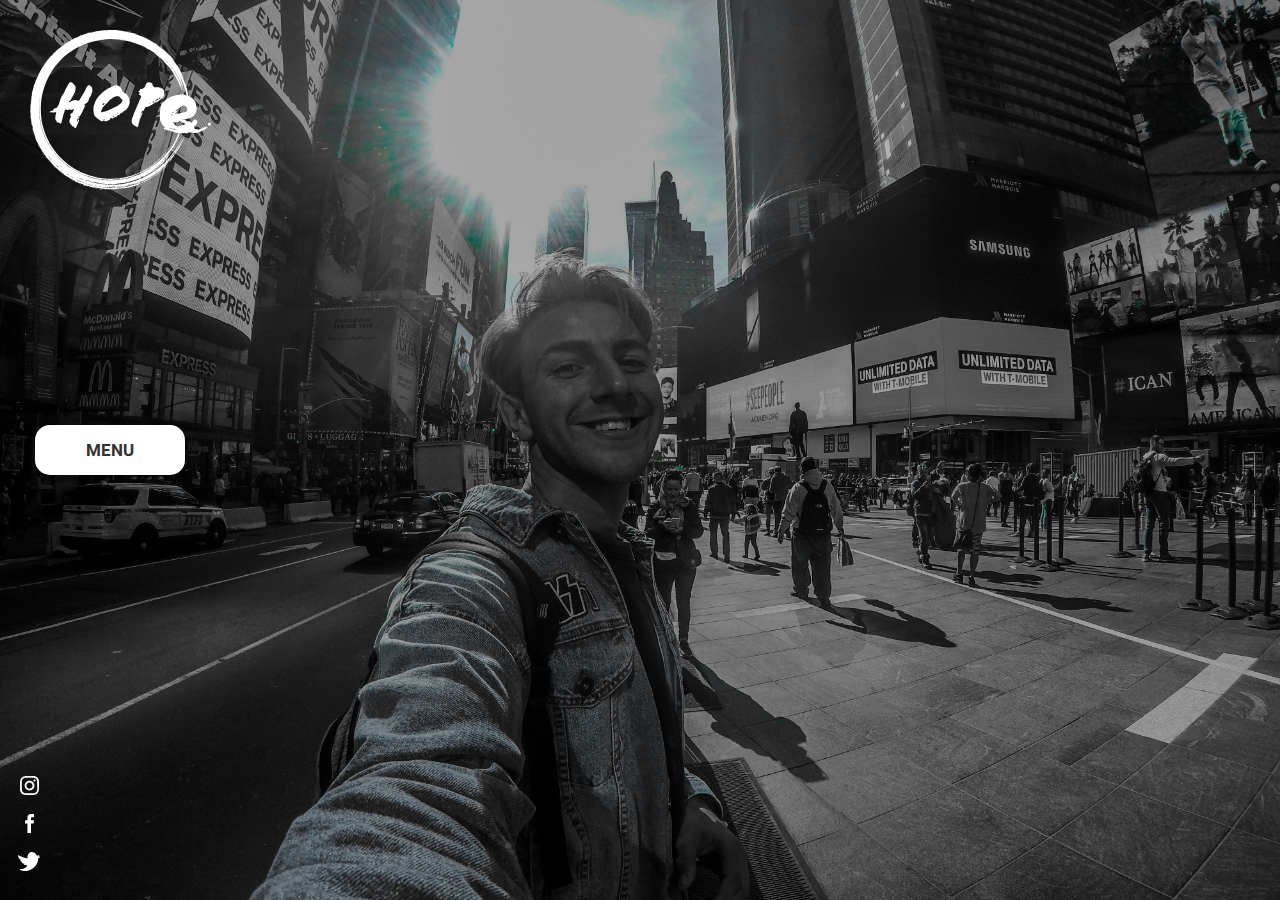
==== commit 57eec6ff: "addPage" ====
--- a/index.html
+++ b/index.html
@@ -50,10 +50,10 @@
 							<div class="mobile-menu-block hide">
 								<ul class="main">
 									<li class="item"><a href="index.html">home</a></li>
-									<li class="item"><a href="creator.html">notebook</a></li>
+									<li class="item"><a href="notebook.html">notebook</a></li>
 									<li class="item"><a href="video.html">films</a></li>
 									<li class="item"><a href="gallery.html">gallery</a></li>
-									<li class="item"><a href="#travel">aboute me</a></li>
+									<li class="item"><a href="aboute.html">aboute me</a></li>
 								</ul>
 							</div>
 
@@ -69,13 +69,13 @@
 			</div>
 			<div class="footer-nav clearfix">
 				<div class="footerLink">
-					<a href="#" class="footerIcons FooterIconsNumber1"></a>
+					<a href="#" class="footerIcons FooterIconsNumber3"></a>
 				</div>
 				<div class="footerLink">
 					<a href="#" class="footerIcons FooterIconsNumber2"></a>
 				</div>
 				<div class="footerLink">
-					<a href="#" class="footerIcons FooterIconsNumber3"></a>
+					<a href="#" class="footerIcons FooterIconsNumber1"></a>
 				</div>
 			</div>
 
--- a/css/style.css
+++ b/css/style.css
@@ -1 +1 @@
-body,ul{margin:0}.content,body,section{width:100%}.button,.inline-block{display:inline-block}.button a,.withWave{text-transform:uppercase}.creator .creatorImage.withShadow,.travel .travelWrapper .travelTo .travelBlock:focus,.travel .travelWrapper .travelTo .travelBlock:hover{box-shadow:10px 10px 10px rgba(0,0,0,.05)}@font-face{font-family:OpenSans-Bold;src:url(../fonts/OpenSans/OpenSans-Bold.ttf) format("truetype");font-weight:700;font-style:normal;font-stretch:normal;unicode-range:U+0020-FFFD}@font-face{font-family:OpenSans;src:url(../fonts/OpenSans/OpenSans-Light.ttf) format("truetype");font-weight:300;font-style:normal;font-stretch:normal;unicode-range:U+0020-FFFD}@font-face{font-family:OpenSans-Regular;src:url(../fonts/OpenSans/OpenSans-Regular.ttf) format("truetype");font-weight:300;font-style:normal;font-stretch:normal;unicode-range:U+0020-FFFD}@font-face{font-family:Roboto-Bold;src:url(../fonts/roboto/Roboto-Bold.ttf) format("truetype");font-weight:700;font-style:normal;font-stretch:normal;unicode-range:U+0020-FFFD}@font-face{font-family:Roboto;src:url(../fonts/roboto/Roboto-Light.ttf) format("truetype");font-weight:300;font-style:normal;font-stretch:normal;unicode-range:U+0020-FFFD}@font-face{font-family:'Roboto Regular';src:url(../fonts/roboto/Roboto.ttf) format("truetype");font-weight:300;font-style:normal;font-stretch:normal;unicode-range:U+0020-FFFD}@font-face{font-family:LibreBaskerville-Bold;src:url(../fonts/libreBaskerville/LibreBaskerville-Bold.ttf) format("truetype");font-weight:300;font-style:normal;font-stretch:normal;unicode-range:U+0020-FFFD}@font-face{font-family:LibreBaskerville-Italic;src:url(../fonts/libreBaskerville/LibreBaskerville-Italic.ttf) format("truetype");font-weight:300;font-style:normal;font-stretch:normal;unicode-range:U+0020-FFFD}@font-face{font-family:LibreBaskerville-Regular;src:url(../fonts/libreBaskerville/LibreBaskerville-Regular.ttf) format("truetype");font-weight:300;font-style:normal;font-stretch:normal;unicode-range:U+0020-FFFD}@font-face{font-family:Rochester-Regular;src:url(../fonts/Rochester/Rochester-Regular.ttf) format("truetype");font-weight:300;font-style:normal;font-stretch:normal;unicode-range:U+0020-FFFD}body{background:#fff;font-family:Roboto!important;font-size:13pt}section{height:auto;min-height:670px;position:relative}ul{padding:0;list-style:none}p{color:#9b9a9a}.blueBackground a,.whiteColor{color:#fff}a{text-decoration:none!important;outline:0}.float-right{float:right}.float-left{float:left}.position-fixed{position:fixed}.row,.withWave{position:relative}.content{height:100%!important;margin:0 auto}.fullHeight,.row{height:100%}.creat .content{width:1300px}.row{margin:0}.button{height:40px;line-height:40px;padding:0 25px}.button a{display:block;height:100%;width:100%}.button:hover{background:rgba(54,174,234,.8)}.whiteGradient{background:red;background:linear-gradient(to bottom,#fff 85%,rgba(255,255,255,0))}.whiteGradient1{background:red;background:linear-gradient(to bottom,#fff 60%,rgba(255,255,255,0));padding-bottom:50px}.whiteBackground{background:rgba(255,255,255,.92)}.white_Background{background:#fff}.blueBackground{background:#36AEEA;border-radius:4px}.blue_text{color:#36AEEA}.greyBackgroung{background:#fbfbfb}.yellow_text{color:#FFE7B0}.orange_text{color:#FF6700}.blackBackground{background:rgba(0,0,0,.3)}.orangeBackground{background:#FF6700;border-radius:4px}.orangeBackground a{color:#fff}h2{margin:80px 0;text-align:center;width:100%}.withWave{color:#535353;display:inline-block;font-family:Roboto-Bold;font-size:20pt}.withWave:after{background:url(../img/svg/header_waves.svg) no-repeat;content:'';height:15px;left:calc(50% - 40px);position:absolute;top:-15px;width:80px}.left{left:60px;opacity:1}.right{left:160px!important;opacity:0}.to_right{left:0;opacity:1}.to_left{left:-160px!important;opacity:0}*{transition:.2s ease-in-out;-webkit-transition:.2s ease-in-out;-moz-transition:.2s ease-in-out;-ms-transition:.2s ease-in-out;-o-transition:.2s ease-in-out}.border-box,li{box-sizing:border-box;-webkit-box-sizing:border-box;-moz-box-sizing:border-box;-ms-box-sizing:border-box;-o-box-sizing:border-box}header.headerImage{background:url(../img/photo/header.jpg) center/cover no-repeat;height:100vh;min-height:560px;position:relative;overflow:hidden}header .navbar{border:0;border-radius:0;height:100%;margin:0;width:70px;z-index:999}header .navbar div{height:100%;line-height:90px}header .conteiner-fluid{background:rgba(0,0,0,.3);height:100%}header .content{height:100%;position:relative}header .content .headerContent-Block{border:3px solid #fff;padding:40px 40px 50px;position:absolute;text-align:center;top:calc(50% - 150px);width:100%}header .content .headerContent-Block h1{text-align:center;text-transform:none;font-size:6rem;margin-top:0}header .content .headerContent-Block h2{font-size:6rem;margin:0;position:relative;text-align:center;top:-10px}header .content .headerContent-Block p{color:#fefefe;margin:20px auto 0;text-align:center;width:50%}header .content .headerContent-Block .button{border:1px solid #fff;border-radius:9px;-webkit-border-radius:9px;cursor:pointer;font-family:Roboto-Bold;height:65px;line-height:65px;margin:50px auto 0;text-align:center;width:245px}header .content .headerContent-Block .button:focus,header .content .headerContent-Block .button:hover{background:0 0;border:1px solid #FFE7B0;color:#FFE7B0}header .content .headerContent-Block .button a{color:#fff;text-transform:uppercase}header .callbackButton{height:100%;position:relative}header .callbackButton .menuButton,header .callbackButton .soc-icons{height:50%;line-height:45px}.soc-icons{text-align:right}.soc-icons>.iconWrapper{display:inline-block!important;font-size:0;line-height:45px}.soc-icons .socIcon{display:inline-block;height:30px;line-height:0;margin:0 5px;width:30px}.menuButton button{background:0 0;border:0;color:#36AEEA;cursor:pointer;display:inline-block;font-family:Roboto-Bold;height:50px;line-height:46px;text-align:center}.menuButton button:focus,.menuButton button:hover{border:0;color:#FF6700}.menuButton button a{height:100%;width:100%;text-decoration:none;text-transform:uppercase}.menuButton button:focus a,.menuButton button:hover a{color:#fff}.logo{position:fixed;right:30px;top:30px;z-index:999}.logo img{height:160px}.smartphoneMenu{display:block;height:55px;padding:0 15px;z-index:99}.drop-down,.menu_Button,.smartphoneMenu .menuNav{height:100%!important}.about p,.creator p{padding-right:30px}.smartphoneMenu .menuNav{float:right!important;width:50%!important}.smartphoneMenu .menuNav_items{float:left!important;height:100%!important;text-align:center;width:33.33%!important}.smartphoneMenu .menuNav_items a{color:#fff;margin:0 auto!important;text-decoration:none!important}.menu_Button{position:relative;z-index:102}.menu_Button.mainPageOpen,.menu_Button.mainPageOpen span{height:50px!important;position:absolute;top:calc(50% - 25px);width:150px;left:0}.menu_Button.mainPageOpen{background:#fff;border-radius:15px;-webkit-border-radius:15px;cursor:pointer;font-family:Roboto-Bold;text-transform:uppercase;transition:.3s ease-in-out;-webkit-transition:.3s ease-in-out;-moz-transition:.3s ease-in-out;-ms-transition:.3s ease-in-out;-o-transition:.3s ease-in-out}.menu_Button.mainPageOpen span{display:block;line-height:50px!important;text-align:center}.nav-icon4{width:26px!important;height:15px!important;top:37px;position:relative;margin:0 auto;-webkit-transform:rotate(0);transform:rotate(0);transition:.5s ease-in-out;cursor:pointer}.nav-icon4 span{display:block;position:absolute;height:2px;width:100%;background:#FF6700;border-radius:2px;opacity:1;left:0;-webkit-transform:rotate(0);transform:rotate(0);transition:.25s ease-in-out}.nav-icon4 span:nth-child(1){top:0;-webkit-transform-origin:left center;transform-origin:left center}.nav-icon4 span:nth-child(2){top:7px;-webkit-transform-origin:left center;transform-origin:left center}.nav-icon4 span:nth-child(3){top:14px;-webkit-transform-origin:left center;transform-origin:left center}.nav-icon4.open span:nth-child(1){background:#999;-webkit-transform:rotate(45deg);transform:rotate(45deg);top:0;left:0}.nav-icon4.open span:nth-child(2){width:0;opacity:0}.nav-icon4.open span:nth-child(3){background:#999;-webkit-transform:rotate(-45deg);transform:rotate(-45deg);top:19px;left:0}.headerImage .mobile-menu-block .item{border:1px solid #111;height:50px;line-height:50px;margin:10px auto;width:160px}.headerImage .mobile-menu-block .item.active a{color:red}.headerImage .mobile-menu-block .item a{color:#888;font-family:Roboto-Bold;text-transform:uppercase}.headerImage .mobile-menu-block .item a:focus,.headerImage .mobile-menu-block .item a:hover{color:red}.headerImage .menu_Button{position:relative;z-index:102}.headerImage .full_size{left:0;-webkit-animation:toLeft .7s;animation:toLeft .7s;animation-fill-mode:forwards;-webkit-animation-fill-mode:forwards}.mobile-menu-block{background:#fff;height:100vh!important;position:fixed;left:0;top:0;text-align:center;width:100%;z-index:101}.mobile-menu-block.gallery_menu{background:#fff;height:100%;left:0;top:0;width:300px}.mobile-menu-block .item,.mobile-menu-block.gallery_menu .item{height:50px;line-height:50px}.mobile-menu-block.gallery_menu .item a{color:#000;text-transform:uppercase}.mobile-menu-block .item.active a,.mobile-menu-block.gallery_menu .item a:focus,.mobile-menu-block.gallery_menu .item a:hover{color:red}.mobile-menu-block .main{left:0;position:absolute;top:calc(50% - 175px);width:100%}.mobile-menu-block .item{margin:10px auto;width:160px}.about .withWave,.creator .withWave{margin-bottom:100px}.about .button,.about .withWave,.creator .button{margin-top:100px}.mobile-menu-block .item a{color:#333;text-transform:uppercase}.mobile-menu-block .item a:focus,.mobile-menu-block .item a:hover{color:red}.mobile-menu-block.show{animation:showIt 1s;-webkit-animation:showIt 1s;animation-fill-mode:forwards;-webkit-animation-fill-mode:forwards}@-webkit-keyframes showIt{0%,50%{opacity:0}100%,90%{opacity:1}}@keyframes showIt{0%,50%{opacity:0}100%,90%{opacity:1}}@-webkit-keyframes toLeft{0%{left:0}100%{left:-35px}}@keyframes toLeft{0%{left:0}100%{left:-35px}}@-webkit-keyframes toUp{0%{top:15px}100%{top:0}}@keyframes toUp{0%{top:15px}100%{top:0}}@-webkit-keyframes toBottom{0%{top:0}100%{top:15px}}@keyframes toBottom{0%{top:0}100%{top:15px}}.gallery_menu_wrapper{width:300px!important}.gallery_menu_wrapper .menuNav{width:100%!important}.gallery_menu_wrapper .footer-nav{right:calc(50% - 19px);z-index:999}.footerLink a{display:block}.footerLink a.black_Icons1{background:url(../img/icons/twitter_black.svg) 50% 50% no-repeat;background-size:auto 50%}.footerLink a.black_Icons2{background:url(../img/icons/fb_black.svg) 50% 50% no-repeat;background-size:auto 50%}.footerLink a.black_Icons3{background:url(../img/icons/inst_black.svg) 50% 50% no-repeat;background-size:auto 50%}.withShadow .journal_image{height:380px;width:380px}.withShadow .journal_image.journalImageNumber1{background:url(../img/photo/blogPhoto1.jpg) center/cover no-repeat}.withShadow .journal_image.journalImageNumber2{background:url(../img/photo/blogPhoto2.jpg) center/cover no-repeat}.withShadow .journal_image.journalImageNumber3{background:url(../img/photo/blogPhoto3.jpg) center/cover no-repeat}.about{height:670px;min-height:670px}.about .col-md-7{height:100%;position:relative}.about .col-md-7 .about_photo_wrapper{position:absolute;overflow:hidden}.about .col-md-7 .about_photo_wrapper img{width:100%}.creator{padding-bottom:71px}.creator .creatorImageWrapper{height:480px;position:relative}.creator .creatorImage{height:480px;left:0;overflow:hidden;position:absolute;top:100px;width:580px}.creator .creatorImage img{width:100%}.creator .withWave{margin-top:100px}.travel{position:relative}.travel .contentBlockLakeImage{bottom:0;height:100%;left:0;position:absolute;text-align:center;width:100%}.travel .contentBlockLakeImage img{height:80%;width:77%}.travel .travelWrapper .travelTo{height:382px;min-width:292px!important;padding:0 15px}.travel .travelWrapper .travelTo .travelBlock{border:1px solid #fff;height:100%;position:relative;overflow:hidden}.travel .travelWrapper .travelTo .travelBlock .recomendationImage{height:100%;padding-top:10px;width:100%}.travel .travelWrapper .travelTo .travelBlock .recomendationImage img{display:block;margin-left:10px}.travel .travelWrapper .travelTo .travelBlock .darkBg{box-shadow:none;height:100%;position:relative}.travel .travelWrapper .travelTo .travelBlock .textBlock{padding-left:15px}.travel .travelWrapper .travelTo .travelBlock .textBlock h3{font-family:Roboto-Bold;margin-top:0;text-transform:capitalize}.travel .travelWrapper .travelTo .travelBlock .priceBlock{bottom:0;height:auto;line-height:62px;position:absolute;text-align:center;width:100%}.travel .travelWrapper .travelTo .travelBlock .priceBlock .productPrice{color:#636363;font-family:Roboto-Bold;font-size:2.2rem}.gallery{margin:0 auto;padding:15px 15px 15px 300px;width:100%}.gallery .gallery_row{font-size:0;padding:14px;text-align:center}.gallery .gallery_row.row{padding-top:0;padding-bottom:0}.gallery .gallery_row .galleryImageWrapper{display:inline-block;font-size:13pt;margin:0 15px 30px;position:relative;z-index:1}.gallery .gallery_row .galleryImageWrapper .image,.gallery .gallery_row .galleryImageWrapper .photo_wrapper,.gallery .gallery_row .galleryImageWrapper .video{height:100%;width:100%}.gallery .gallery_row .galleryImageWrapper .photo_wrapper{background:#fff;bottom:0;position:absolute}.gallery .gallery_row .galleryImageWrapper .photo_wrapper .image{max-height:260px;overflow:hidden;position:relative;top:0;z-index:2}.gallery .gallery_row .galleryImageWrapper .photo_wrapper .image img{display:block;height:auto;min-width:100%;width:100%}.gallery .gallery_row .galleryImageWrapper .photo_wrapper .image:after{background:rgba(0,0,0,.2);content:'';display:block;height:100%;left:0;position:absolute;top:0;width:100%;z-index:3}.gallery .gallery_row .galleryImageWrapper .photo_wrapper .image::before{background:url(../img/svg/arrow.svg) center no-repeat #fff;border-radius:50% 50% 0 0;-webkit-border-radius:50% 50% 0 0;bottom:-40px;content:'';display:block;height:30px;left:calc(50% - 20px);position:absolute;width:40px;z-index:4;transition:.2s ease-in-out;-webkit-transition:.2s ease-in-out;-moz-transition:.2s ease-in-out;-ms-transition:.2s ease-in-out;-o-transition:.2s ease-in-out}.gallery .gallery_row .galleryImageWrapper .photo_wrapper .video{border:1px solid #f1f1f1}.gallery .gallery_row .galleryImageWrapper .photo_wrapper .video_desc{height:100%!important;line-height:260px;text-align:center;width:100%}.gallery .gallery_row .galleryImageWrapper .photo_wrapper .desc{bottom:0;height:200px;left:0;padding:10px;position:absolute;text-align:center;z-index:1}.gallery .gallery_row .galleryImageWrapper:focus .image::before,.gallery .gallery_row .galleryImageWrapper:hover .image::before{bottom:0;transition:.2s ease-in-out;-webkit-transition:.2s ease-in-out;-moz-transition:.2s ease-in-out;-ms-transition:.2s ease-in-out;-o-transition:.2s ease-in-out}.gallery .gallery_row .galleryImageWrapper.opacity{opacity:.1}.gallery .gallery_row .galleryImageWrapper.show_it{z-index:5;opacity:1}.gallery .gallery_row .galleryImageWrapper.show_it>.photo_wrapper{box-shadow:0 0 25px rgba(153,153,153,.6);-webkit-box-shadow:0 0 25px rgba(153,153,153,.6);height:calc(100% + 200px)}.gallery .gallery_row .galleryImageWrapper.show_it .image::before{background:url(../img/svg/arrow-down.svg) center no-repeat #fff;bottom:0;transition:.2s ease-in-out;-webkit-transition:.2s ease-in-out;-moz-transition:.2s ease-in-out;-ms-transition:.2s ease-in-out;-o-transition:.2s ease-in-out}.gallery .gallery_row .first{height:260px;width:365px}.gallery .gallery_row .second{height:260px;width:445px}.gallery .gallery_row .third{height:260px;width:345px}.gallery .gallery_row .fourth{height:260px;width:460px}.gallery .gallery_row .fifth{height:260px;width:380px}.gallery .gallery_row .six{height:260px;width:315px}.gallery .gallery_row .fifth .image img,.gallery .gallery_row .six .image img,.gallery .gallery_row .third .image img{height:100%!important;width:auto!important}.contentForm{background:#fff;height:64px;padding:2px;width:850px}.contentForm .formField{color:#9b9a9a;height:100%;padding-top:14px;padding-left:30px;position:relative;text-transform:capitalize;width:300px}.contentForm .formField:first-child:after{background:#9b9a9a;content:'';display:block;height:60%;position:absolute;right:-1px;top:20%;width:2px}.contentForm .formField input{border:0;width:140px}.contentForm .button{height:60px;line-height:60px;text-align:center;width:225px}.log-inWrapper,.registrationWrapper{display:none;height:100vh;left:0;position:fixed;top:0;width:100vw}.log-inWrapper.block,.registrationWrapper.block{display:block}.log-inWrapper .formWrapper,.registrationWrapper .formWrapper{background:rgba(255,255,255,.8);border-radius:10px;height:auto;margin:0 auto;padding:30px 20px;left:calc(50% - 250px);position:absolute;top:calc(50% - 184px);text-align:center;width:500px}.log-inWrapper .formWrapper h2,.registrationWrapper .formWrapper h2{margin:20px 0 30px;text-transform:uppercase;font-family:Roboto-Bold}.log-inWrapper .formWrapper p,.registrationWrapper .formWrapper p{color:#000}.log-inWrapper .formWrapper form,.registrationWrapper .formWrapper form{width:100%}.log-inWrapper .formWrapper form input,.registrationWrapper .formWrapper form input{border:0;border-radius:4px;display:block;height:52px;margin:0 auto 15px;padding-left:20px;text-transform:capitalize;width:80%}.log-inWrapper .formWrapper form .button,.registrationWrapper .formWrapper form .button{box-shadow:none;border:0;color:#fff;display:inline-block;font-family:Roboto-Bold;height:100%;padding:0 15px!important;text-transform:uppercase;width:auto}footer{background:#262626;color:#fff;height:auto;position:relative!important;text-align:center;width:100%}footer div{height:50px;line-height:50px;position:relative}footer .rightText{text-align:right}.footer-nav{bottom:20px;display:block;height:auto!important;left:0;position:absolute}.footer-nav .footerLink{height:38px;margin:0 10px;width:38px}.footer-nav .footerLink a{display:block;height:100%;overflow:hidden;width:100%}.footer-nav .footerLink a.FooterIconsNumber1{background:url(../img/icons/twitter.svg) 50% 50% no-repeat;background-size:auto 50%}.footer-nav .footerLink a.FooterIconsNumber2{background:url(../img/icons/fb.svg) 50% 50% no-repeat;background-size:auto 50%}.footer-nav .footerLink a.FooterIconsNumber3{background:url(../img/icons/inst.svg) 50% 50% no-repeat;background-size:auto 50%}@media screen and (max-width:1605px){.galleryImageWrapper{max-width:300px!important;width:100%!important}.gallery .gallery_row .fourth .image img,.gallery .gallery_row .second .image img,.gallery .gallery_row .six .image img{height:100%!important;width:auto!important}}@media screen and (max-width:1250px){.right{left:110px!important}}@media screen and (max-width:1200px){.big{display:none}.about .col-md-7 .about_photo_wrapper.small{bottom:0;height:350px;left:calc(50% - 175px)!important;top:calc(50% - 175px)}}@media screen and (min-width:1300px){.creat .showRightColumn{display:block}}@media screen and (max-width:1299px){.creat{height:auto;overflow:hidden}.creat .content{width:100%}.creat .col-sm-12{min-height:100vh;width:100%}.creat .cteator_photo_result{height:300px;margin:40px auto 0;width:300px}.creat .cteator_photo_result .level_1{height:300px!important;width:300px!important}.creat .cteator_photo_result .level_2{height:194px!important;margin-left:-97px!important;margin-top:-97px!important;width:194px!important}.creat .cteator_photo_result .level_3{height:128px!important;margin-left:-64px!important;margin-top:-64px!important;width:128px!important}.creat .showRightColumn{display:block!important}.creat .rightHiddenColumn{overflow-y:scroll;-webkit-overflow-scrolling:touch;position:absolute;right:-100%;top:0}.creat .rightHiddenColumn .patternWrapper{margin:0 auto}.creat .showIt{right:0;z-index:99}.creat .patternWrapper{height:250px!important;width:250px}}@media screen and (max-width:1200px){.headerContent-Block{left:5%;text-align:center;width:90%!important}.headerContent-Block h1,.headerContent-Block h2{font-size:5rem!important}.headerContent-Block h1,.headerContent-Block h2,.headerContent-Block p{text-align:center!important}.vertical-center,.vertical-center>p{text-align:center}.headerContent-Block p{display:block}.contentForm div::after,.dashedLine::before{display:none!important}.headerContent-Block .button{margin-right:auto;margin-left:auto}.withShadow{margin:0 auto;width:760px}.withShadow .col-sm-12,.withShadow .col-xs-12{padding:0}.vertical-center{width:100%}.contentForm{background:rgba(255,255,255,.5);border-radius:20px;height:auto;margin:0 auto;max-width:380px}.contentForm div{float:none;margin:30px auto 10px;padding:0!important;position:relative;text-align:left}.contentForm div input{position:absolute;right:0}.dashedLine p{max-width:263px;margin-left:auto;margin-right:auto}.contentImageBlock{overflow:hidden}.contentImageBlock .treeImagesBlock{right:-350px!important}.contentImageBlock .vertical-center{top:20%}.shopWrapper{text-align:center;font-size:0}.shopWrapper .goodsBlock{display:inline-block;float:none;margin-bottom:30px;min-width:234px;text-align:left}.shopWrapper .goodsBlock .travelBlock{min-width:204px}.shopWrapper .goodsBlock p{font-size:1.4rem}.shopWrapper .goodsBlock div{font-size:2rem}.mobileJournal .row{margin-bottom:20px!important}.content{width:100%}}@media screen and (max-width:1167px){section{height:auto;min-height:670px}section.creator .creatorImage{left:20px;top:100px}}@media screen and (max-width:1040px){.logo img{height:140px}nav .callbackButton{display:none}}@media screen and (max-width:991px){.headerContent-Block h1,.headerContent-Block h2{font-size:3rem!important}.about .button,.about h3.withWave{margin-bottom:40px}.about,.about .col-md-5,.about .col-md-7 .small,.creator,.creator .col-md-5{text-align:center}.headerContent-Block{height:auto;padding:20px!important}.headerContent-Block h2{top:-10px!important}.headerContent-Block p{width:90%!important}.headerContent-Block .button{margin-top:20px!important;max-width:245px!important;width:90%!important}.about .col-md-7 .about_photo_wrapper.small{left:0!important}.about{height:auto}.about h3{margin-top:80px!important}.about .button{margin-top:40px!important}.about .col-md-7{height:350px;margin-top:30px}.about .col-md-7 .small{left:0!important;width:100%!important}.about .col-md-7 .small img{height:auto!important;max-width:350px!important;min-width:0!important;width:90%!important}.about .col-md-5 p{max-width:400px;padding:0}.about .col-md-5 div,.about .col-md-5 p{margin:0 auto}.creator h3{margin-top:80px!important}.creator .button{margin-top:40px!important}.creator .col-md-7{height:350px;margin-top:30px}.creator .col-md-7 .creatorImage{text-align:center;height:290px;left:0!important;max-width:370px!important;position:relative;top:0;width:100%}.creator .col-md-7 .creatorImage img{height:auto!important;width:100%!important}.creator .col-md-5 p{max-width:400px;padding:0}.creator .col-md-5 div,.creator .col-md-5 p{margin:0 auto}.gallery{padding:0}}@media screen and (max-width:800px){.logo.main{right:calc(50% - 75px);top:calc(50% - 75px);z-index:2}.logo img{height:130px}.withShadow{width:100%}.withShadow div{float:none;margin:0 auto}.withShadow .journal_image::after{display:none!important}.withShadow .journalDescription,.withShadow .journal_image{max-width:380px!important;width:auto!important}}@media screen and (max-width:705px){.galleryImageWrapper{margin:0 auto 30px!important}.galleryImageWrapper.float-left{float:none!important}}@media screen and (max-width:550px){.headerImage .navbar{height:70px;width:100%}.headerImage .navbar .menuNav{float:none!important;width:100%!important}.headerImage .navbar .menuNav .menuNav_items{width:100%!important}.headerImage .full_size{-webkit-animation:toUp .7s!important;animation:toUp .7s!important;animation-fill-mode:forwards!important;-webkit-animation-fill-mode:forwards!important}.headerImage .menu_Button.mainPageOpen{top:15px;left:calc(50% - 75px);-webkit-animation:toBottom .7s;animation:toBottom .7s;animation-fill-mode:forwards;-webkit-animation-fill-mode:forwards}#gallery{height:70px}#gallery .navbar{height:70px;width:100%}#gallery .navbar .menuNav{float:left!important}#gallery .logo{right:15px;top:15px}#gallery .logo img{height:100px}footer{background:#fff}footer .footer-nav{font-size:0;line-height:70px!important;position:relative}footer .footer-nav .footerLink{display:inline-block}.headerContent-Block{height:auto;padding:20px!important;top:200px!important}.headerContent-Block p{display:none}.contentForm,.watterImage .formWrapper{width:90%}.contentForm div{width:90%!important}}+body,ul{margin:0}.content,body,section{width:100%}.button,.inline-block{display:inline-block}.button a,.withWave{text-transform:uppercase}.creator .creatorImage.withShadow,.travel .travelWrapper .travelTo .travelBlock:focus,.travel .travelWrapper .travelTo .travelBlock:hover{box-shadow:10px 10px 10px rgba(0,0,0,.05)}@font-face{font-family:OpenSans-Bold;src:url(../fonts/OpenSans/OpenSans-Bold.ttf) format("truetype");font-weight:700;font-style:normal;font-stretch:normal;unicode-range:U+0020-FFFD}@font-face{font-family:OpenSans;src:url(../fonts/OpenSans/OpenSans-Light.ttf) format("truetype");font-weight:300;font-style:normal;font-stretch:normal;unicode-range:U+0020-FFFD}@font-face{font-family:OpenSans-Regular;src:url(../fonts/OpenSans/OpenSans-Regular.ttf) format("truetype");font-weight:300;font-style:normal;font-stretch:normal;unicode-range:U+0020-FFFD}@font-face{font-family:Roboto-Bold;src:url(../fonts/roboto/Roboto-Bold.ttf) format("truetype");font-weight:700;font-style:normal;font-stretch:normal;unicode-range:U+0020-FFFD}@font-face{font-family:Roboto;src:url(../fonts/roboto/Roboto-Light.ttf) format("truetype");font-weight:300;font-style:normal;font-stretch:normal;unicode-range:U+0020-FFFD}@font-face{font-family:'Roboto Regular';src:url(../fonts/roboto/Roboto.ttf) format("truetype");font-weight:300;font-style:normal;font-stretch:normal;unicode-range:U+0020-FFFD}@font-face{font-family:LibreBaskerville-Bold;src:url(../fonts/libreBaskerville/LibreBaskerville-Bold.ttf) format("truetype");font-weight:300;font-style:normal;font-stretch:normal;unicode-range:U+0020-FFFD}@font-face{font-family:LibreBaskerville-Italic;src:url(../fonts/libreBaskerville/LibreBaskerville-Italic.ttf) format("truetype");font-weight:300;font-style:normal;font-stretch:normal;unicode-range:U+0020-FFFD}@font-face{font-family:LibreBaskerville-Regular;src:url(../fonts/libreBaskerville/LibreBaskerville-Regular.ttf) format("truetype");font-weight:300;font-style:normal;font-stretch:normal;unicode-range:U+0020-FFFD}@font-face{font-family:Rochester-Regular;src:url(../fonts/Rochester/Rochester-Regular.ttf) format("truetype");font-weight:300;font-style:normal;font-stretch:normal;unicode-range:U+0020-FFFD}body{background:#fff;font-family:Roboto!important;font-size:13pt}section{height:auto;min-height:670px;position:relative}ul{padding:0;list-style:none}p{color:#9b9a9a}.blueBackground a,.whiteColor{color:#fff}a{text-decoration:none!important;outline:0}.float-right{float:right}.float-left{float:left}.position-fixed{position:fixed}.row,.withWave{position:relative}.content{height:100%!important;margin:0 auto}.fullHeight,.row{height:100%}.creat .content{width:1300px}.row{margin:0}.button{height:40px;line-height:40px;padding:0 25px}.button a{display:block;height:100%;width:100%}.button:hover{background:rgba(54,174,234,.8)}.whiteGradient{background:red;background:linear-gradient(to bottom,#fff 85%,rgba(255,255,255,0))}.whiteGradient1{background:red;background:linear-gradient(to bottom,#fff 60%,rgba(255,255,255,0));padding-bottom:50px}.whiteBackground{background:rgba(255,255,255,.92)}.white_Background{background:#fff}.blueBackground{background:#36AEEA;border-radius:4px}.blue_text{color:#36AEEA}.greyBackgroung{background:#fbfbfb}.yellow_text{color:#FFE7B0}.orange_text{color:#FF6700}.blackBackground{background:rgba(0,0,0,.3)}.orangeBackground{background:#FF6700;border-radius:4px}.orangeBackground a{color:#fff}h2{margin:80px 0;text-align:center;width:100%}.withWave{color:#535353;display:inline-block;font-family:Roboto-Bold;font-size:20pt}.withWave:after{background:url(../img/svg/header_waves.svg) no-repeat;content:'';height:15px;left:calc(50% - 40px);position:absolute;top:-15px;width:80px}.left{left:60px;opacity:1}.right{left:160px!important;opacity:0}.to_right{left:0;opacity:1}.to_left{left:-160px!important;opacity:0}*{transition:.2s ease-in-out;-webkit-transition:.2s ease-in-out;-moz-transition:.2s ease-in-out;-ms-transition:.2s ease-in-out;-o-transition:.2s ease-in-out}.border-box,li{box-sizing:border-box;-webkit-box-sizing:border-box;-moz-box-sizing:border-box;-ms-box-sizing:border-box;-o-box-sizing:border-box}header.headerImage{background:url(../img/photo/header.jpg) center/cover no-repeat;height:100vh;min-height:560px;position:relative;overflow:hidden}header .navbar{border:0;border-radius:0;height:100%;margin:0;width:70px;z-index:999}header .navbar div{height:100%;line-height:90px}header .conteiner-fluid{background:rgba(0,0,0,.3);height:100%}header .content{height:100%;position:relative}header .content .headerContent-Block{border:3px solid #fff;padding:40px 40px 50px;position:absolute;text-align:center;top:calc(50% - 150px);width:100%}header .content .headerContent-Block h1{text-align:center;text-transform:none;font-size:6rem;margin-top:0}header .content .headerContent-Block h2{font-size:6rem;margin:0;position:relative;text-align:center;top:-10px}header .content .headerContent-Block p{color:#fefefe;margin:20px auto 0;text-align:center;width:50%}header .content .headerContent-Block .button{border:1px solid #fff;border-radius:9px;-webkit-border-radius:9px;cursor:pointer;font-family:Roboto-Bold;height:65px;line-height:65px;margin:50px auto 0;text-align:center;width:245px}header .content .headerContent-Block .button:focus,header .content .headerContent-Block .button:hover{background:0 0;border:1px solid #FFE7B0;color:#FFE7B0}header .content .headerContent-Block .button a{color:#fff;text-transform:uppercase}header .callbackButton{height:100%;position:relative}header .callbackButton .menuButton,header .callbackButton .soc-icons{height:50%;line-height:45px}.soc-icons{text-align:right}.soc-icons>.iconWrapper{display:inline-block!important;font-size:0;line-height:45px}.soc-icons .socIcon{display:inline-block;height:30px;line-height:0;margin:0 5px;width:30px}.menuButton button{background:0 0;border:0;color:#36AEEA;cursor:pointer;display:inline-block;font-family:Roboto-Bold;height:50px;line-height:46px;text-align:center}.menuButton button:focus,.menuButton button:hover{border:0;color:#FF6700}.menuButton button a{height:100%;width:100%;text-decoration:none;text-transform:uppercase}.menuButton button:focus a,.menuButton button:hover a{color:#fff}.logo{position:fixed;left:30px;top:30px;z-index:999}.logo img{height:160px}.smartphoneMenu{display:block;height:55px;padding:0 15px;z-index:99}.drop-down,.menu_Button,.smartphoneMenu .menuNav{height:100%!important}.about p,.creator p{padding-right:30px}.smartphoneMenu .menuNav{float:right!important;width:50%!important}.smartphoneMenu .menuNav_items{float:left!important;height:100%!important;text-align:center;width:33.33%!important}.smartphoneMenu .menuNav_items a{color:#fff;margin:0 auto!important;text-decoration:none!important}.menu_Button{position:relative;z-index:102}.menu_Button.mainPageOpen,.menu_Button.mainPageOpen span{height:50px!important;position:absolute;top:calc(50% - 25px);width:150px;left:0}.menu_Button.mainPageOpen{background:#fff;border-radius:15px;-webkit-border-radius:15px;cursor:pointer;font-family:Roboto-Bold;text-transform:uppercase;transition:.3s ease-in-out;-webkit-transition:.3s ease-in-out;-moz-transition:.3s ease-in-out;-ms-transition:.3s ease-in-out;-o-transition:.3s ease-in-out}.menu_Button.mainPageOpen span{display:block;line-height:50px!important;text-align:center}.nav-icon4{width:26px!important;height:15px!important;top:37px;position:relative;margin:0 auto;-webkit-transform:rotate(0);transform:rotate(0);transition:.5s ease-in-out;cursor:pointer}.nav-icon4 span{display:block;position:absolute;height:2px;width:100%;background:#FF6700;border-radius:2px;opacity:1;left:0;-webkit-transform:rotate(0);transform:rotate(0);transition:.25s ease-in-out}.nav-icon4 span:nth-child(1){top:0;-webkit-transform-origin:left center;transform-origin:left center}.nav-icon4 span:nth-child(2){top:7px;-webkit-transform-origin:left center;transform-origin:left center}.nav-icon4 span:nth-child(3){top:14px;-webkit-transform-origin:left center;transform-origin:left center}.nav-icon4.open span:nth-child(1){background:#999;-webkit-transform:rotate(45deg);transform:rotate(45deg);top:0;left:0}.nav-icon4.open span:nth-child(2){width:0;opacity:0}.nav-icon4.open span:nth-child(3){background:#999;-webkit-transform:rotate(-45deg);transform:rotate(-45deg);top:19px;left:0}.headerImage .mobile-menu-block .item{border:1px solid #111;height:50px;line-height:50px;margin:10px auto;width:160px}.headerImage .mobile-menu-block .item.active a{color:red}.headerImage .mobile-menu-block .item a{color:#888;font-family:Roboto-Bold;text-transform:uppercase}.headerImage .mobile-menu-block .item a:focus,.headerImage .mobile-menu-block .item a:hover{color:red}.headerImage .menu_Button{position:relative;z-index:102}.headerImage .full_size{left:0;-webkit-animation:toLeft .7s;animation:toLeft .7s;animation-fill-mode:forwards;-webkit-animation-fill-mode:forwards}.mobile-menu-block{background:#fff;height:100vh!important;position:fixed;left:0;top:0;text-align:center;width:100%;z-index:101}.mobile-menu-block.gallery_menu{background:#fff;height:100%;left:0;top:0;width:300px}.mobile-menu-block .item,.mobile-menu-block.gallery_menu .item{height:50px;line-height:50px}.mobile-menu-block.gallery_menu .item a{color:#000;text-transform:uppercase}.mobile-menu-block .item.active a,.mobile-menu-block.gallery_menu .item a:focus,.mobile-menu-block.gallery_menu .item a:hover{color:red}.mobile-menu-block .main{left:0;position:absolute;top:calc(50% - 175px);width:100%}.mobile-menu-block .item{margin:10px auto;width:160px}.about .withWave,.creator .withWave{margin-bottom:100px}.about .button,.about .withWave,.creator .button{margin-top:100px}.mobile-menu-block .item a{color:#333;text-transform:uppercase}.mobile-menu-block .item a:focus,.mobile-menu-block .item a:hover{color:red}.mobile-menu-block.show{animation:showIt .4s;-webkit-animation:showIt .4s;animation-fill-mode:forwards;-webkit-animation-fill-mode:forwards}@-webkit-keyframes showIt{0%,50%{opacity:0}100%,90%{opacity:1}}@keyframes showIt{0%,50%{opacity:0}100%,90%{opacity:1}}@-webkit-keyframes toLeft{0%{left:0}100%{left:-35px}}@keyframes toLeft{0%{left:0}100%{left:-35px}}@-webkit-keyframes toUp{0%{top:15px}100%{top:0}}@keyframes toUp{0%{top:15px}100%{top:0}}@-webkit-keyframes toBottom{0%{top:0}100%{top:15px}}@keyframes toBottom{0%{top:0}100%{top:15px}}.gallery_menu_wrapper{width:300px!important}.gallery_menu_wrapper .menuNav{width:100%!important}.gallery_menu_wrapper .footer-nav{right:calc(50% - 19px);z-index:999}.footerLink a{display:block}.footerLink a.black_Icons1{background:url(../img/icons/twitter_black.svg) 50% 50% no-repeat;background-size:auto 50%}.footerLink a.black_Icons2{background:url(../img/icons/fb_black.svg) 50% 50% no-repeat;background-size:auto 50%}.footerLink a.black_Icons3{background:url(../img/icons/inst_black.svg) 50% 50% no-repeat;background-size:auto 50%}.withShadow .journal_image{height:380px;width:380px}.withShadow .journal_image.journalImageNumber1{background:url(../img/photo/blogPhoto1.jpg) center/cover no-repeat}.withShadow .journal_image.journalImageNumber2{background:url(../img/photo/blogPhoto2.jpg) center/cover no-repeat}.withShadow .journal_image.journalImageNumber3{background:url(../img/photo/blogPhoto3.jpg) center/cover no-repeat}.about{height:670px;min-height:670px}.about .col-md-7{height:100%;position:relative}.about .col-md-7 .about_photo_wrapper{position:absolute;overflow:hidden}.about .col-md-7 .about_photo_wrapper img{width:100%}.creator{padding-bottom:71px}.creator .creatorImageWrapper{height:480px;position:relative}.creator .creatorImage{height:480px;left:0;overflow:hidden;position:absolute;top:100px;width:580px}.creator .creatorImage img{width:100%}.creator .withWave{margin-top:100px}.travel{position:relative}.travel .contentBlockLakeImage{bottom:0;height:100%;left:0;position:absolute;text-align:center;width:100%}.travel .contentBlockLakeImage img{height:80%;width:77%}.travel .travelWrapper .travelTo{height:382px;min-width:292px!important;padding:0 15px}.travel .travelWrapper .travelTo .travelBlock{border:1px solid #fff;height:100%;position:relative;overflow:hidden}.travel .travelWrapper .travelTo .travelBlock .recomendationImage{height:100%;padding-top:10px;width:100%}.travel .travelWrapper .travelTo .travelBlock .recomendationImage img{display:block;margin-left:10px}.travel .travelWrapper .travelTo .travelBlock .darkBg{box-shadow:none;height:100%;position:relative}.travel .travelWrapper .travelTo .travelBlock .textBlock{padding-left:15px}.travel .travelWrapper .travelTo .travelBlock .textBlock h3{font-family:Roboto-Bold;margin-top:0;text-transform:capitalize}.travel .travelWrapper .travelTo .travelBlock .priceBlock{bottom:0;height:auto;line-height:62px;position:absolute;text-align:center;width:100%}.travel .travelWrapper .travelTo .travelBlock .priceBlock .productPrice{color:#636363;font-family:Roboto-Bold;font-size:2.2rem}.gallery{margin:0 auto;padding:15px 15px 15px 300px;width:100%}.gallery .gallery_row{font-size:0;padding:14px;text-align:center}.gallery .gallery_row.row{padding-top:0;padding-bottom:0}.gallery .gallery_row .galleryImageWrapper{display:inline-block;font-size:13pt;margin:0 15px 30px;position:relative;z-index:1}.gallery .gallery_row .galleryImageWrapper .image,.gallery .gallery_row .galleryImageWrapper .photo_wrapper,.gallery .gallery_row .galleryImageWrapper .video{height:100%;width:100%}.gallery .gallery_row .galleryImageWrapper .photo_wrapper{background:#fff;bottom:0;position:absolute}.gallery .gallery_row .galleryImageWrapper .photo_wrapper .image{max-height:260px;overflow:hidden;position:relative;top:0;z-index:2}.gallery .gallery_row .galleryImageWrapper .photo_wrapper .image img{display:block;height:auto;min-width:100%;width:100%}.gallery .gallery_row .galleryImageWrapper .photo_wrapper .image:after{background:rgba(0,0,0,.2);content:'';display:block;height:100%;left:0;position:absolute;top:0;width:100%;z-index:3}.gallery .gallery_row .galleryImageWrapper .photo_wrapper .image::before{background:url(../img/svg/arrow.svg) center no-repeat #fff;border-radius:50% 50% 0 0;-webkit-border-radius:50% 50% 0 0;bottom:-40px;content:'';display:block;height:30px;left:calc(50% - 20px);position:absolute;width:40px;z-index:4;transition:.2s ease-in-out;-webkit-transition:.2s ease-in-out;-moz-transition:.2s ease-in-out;-ms-transition:.2s ease-in-out;-o-transition:.2s ease-in-out}.gallery .gallery_row .galleryImageWrapper .photo_wrapper .video{border:1px solid #f1f1f1}.gallery .gallery_row .galleryImageWrapper .photo_wrapper .video_desc{height:100%!important;line-height:260px;text-align:center;width:100%}.gallery .gallery_row .galleryImageWrapper .photo_wrapper .desc{bottom:0;height:200px;left:0;padding:10px;position:absolute;text-align:center;z-index:1}.gallery .gallery_row .galleryImageWrapper:focus .image::before,.gallery .gallery_row .galleryImageWrapper:hover .image::before{bottom:0;transition:.2s ease-in-out;-webkit-transition:.2s ease-in-out;-moz-transition:.2s ease-in-out;-ms-transition:.2s ease-in-out;-o-transition:.2s ease-in-out}.gallery .gallery_row .galleryImageWrapper.opacity{opacity:.1}.gallery .gallery_row .galleryImageWrapper.show_it{z-index:5;opacity:1}.gallery .gallery_row .galleryImageWrapper.show_it>.photo_wrapper{box-shadow:0 0 25px rgba(153,153,153,.6);-webkit-box-shadow:0 0 25px rgba(153,153,153,.6);height:calc(100% + 200px)}.gallery .gallery_row .galleryImageWrapper.show_it .image::before{background:url(../img/svg/arrow-down.svg) center no-repeat #fff;bottom:0;transition:.2s ease-in-out;-webkit-transition:.2s ease-in-out;-moz-transition:.2s ease-in-out;-ms-transition:.2s ease-in-out;-o-transition:.2s ease-in-out}.gallery .gallery_row .first{height:260px;width:365px}.gallery .gallery_row .second{height:260px;width:445px}.gallery .gallery_row .third{height:260px;width:345px}.gallery .gallery_row .fourth{height:260px;width:460px}.gallery .gallery_row .fifth{height:260px;width:380px}.gallery .gallery_row .six{height:260px;width:315px}.gallery .gallery_row .fifth .image img,.gallery .gallery_row .six .image img,.gallery .gallery_row .third .image img{height:100%!important;width:auto!important}.text_aboute{margin:0 auto;max-width:400px;text-align:center;width:90%}.contentForm{background:#fff;height:64px;padding:2px;width:850px}.contentForm .formField{color:#9b9a9a;height:100%;padding-top:14px;padding-left:30px;position:relative;text-transform:capitalize;width:300px}.contentForm .formField:first-child:after{background:#9b9a9a;content:'';display:block;height:60%;position:absolute;right:-1px;top:20%;width:2px}.contentForm .formField input{border:0;width:140px}.contentForm .button{height:60px;line-height:60px;text-align:center;width:225px}.log-inWrapper,.registrationWrapper{display:none;height:100vh;left:0;position:fixed;top:0;width:100vw}.log-inWrapper.block,.registrationWrapper.block{display:block}.log-inWrapper .formWrapper,.registrationWrapper .formWrapper{background:rgba(255,255,255,.8);border-radius:10px;height:auto;margin:0 auto;padding:30px 20px;left:calc(50% - 250px);position:absolute;top:calc(50% - 184px);text-align:center;width:500px}.log-inWrapper .formWrapper h2,.registrationWrapper .formWrapper h2{margin:20px 0 30px;text-transform:uppercase;font-family:Roboto-Bold}.log-inWrapper .formWrapper p,.registrationWrapper .formWrapper p{color:#000}.log-inWrapper .formWrapper form,.registrationWrapper .formWrapper form{width:100%}.log-inWrapper .formWrapper form input,.registrationWrapper .formWrapper form input{border:0;border-radius:4px;display:block;height:52px;margin:0 auto 15px;padding-left:20px;text-transform:capitalize;width:80%}.log-inWrapper .formWrapper form .button,.registrationWrapper .formWrapper form .button{box-shadow:none;border:0;color:#fff;display:inline-block;font-family:Roboto-Bold;height:100%;padding:0 15px!important;text-transform:uppercase;width:auto}footer{background:#262626;color:#fff;height:auto;position:relative!important;text-align:center;width:100%}footer div{height:50px;line-height:50px;position:relative}footer .rightText{text-align:right}.footer-nav{bottom:20px;display:block;height:auto!important;left:0;position:absolute}.footer-nav .footerLink{height:38px;margin:0 10px;width:38px}.footer-nav .footerLink a{display:block;height:100%;overflow:hidden;width:100%}.footer-nav .footerLink a.FooterIconsNumber1{background:url(../img/icons/twitter.svg) 50% 50% no-repeat;background-size:auto 50%}.footer-nav .footerLink a.FooterIconsNumber2{background:url(../img/icons/fb.svg) 50% 50% no-repeat;background-size:auto 50%}.footer-nav .footerLink a.FooterIconsNumber3{background:url(../img/icons/inst.svg) 50% 50% no-repeat;background-size:auto 50%}@media screen and (max-width:1605px){.galleryImageWrapper{max-width:300px!important;width:100%!important}.gallery .gallery_row .fourth .image img,.gallery .gallery_row .second .image img,.gallery .gallery_row .six .image img{height:100%!important;width:auto!important}}@media screen and (max-width:1250px){.right{left:110px!important}}@media screen and (max-width:1200px){.big{display:none}.about .col-md-7 .about_photo_wrapper.small{bottom:0;height:350px;left:calc(50% - 175px)!important;top:calc(50% - 175px)}}@media screen and (min-width:1300px){.creat .showRightColumn{display:block}}@media screen and (max-width:1299px){.creat{height:auto;overflow:hidden}.creat .content{width:100%}.creat .col-sm-12{min-height:100vh;width:100%}.creat .cteator_photo_result{height:300px;margin:40px auto 0;width:300px}.creat .cteator_photo_result .level_1{height:300px!important;width:300px!important}.creat .cteator_photo_result .level_2{height:194px!important;margin-left:-97px!important;margin-top:-97px!important;width:194px!important}.creat .cteator_photo_result .level_3{height:128px!important;margin-left:-64px!important;margin-top:-64px!important;width:128px!important}.creat .showRightColumn{display:block!important}.creat .rightHiddenColumn{overflow-y:scroll;-webkit-overflow-scrolling:touch;position:absolute;right:-100%;top:0}.creat .rightHiddenColumn .patternWrapper{margin:0 auto}.creat .showIt{right:0;z-index:99}.creat .patternWrapper{height:250px!important;width:250px}}@media screen and (max-width:1200px){.headerContent-Block{left:5%;text-align:center;width:90%!important}.headerContent-Block h1,.headerContent-Block h2{font-size:5rem!important}.headerContent-Block h1,.headerContent-Block h2,.headerContent-Block p{text-align:center!important}.vertical-center,.vertical-center>p{text-align:center}.headerContent-Block p{display:block}.contentForm div::after,.dashedLine::before{display:none!important}.headerContent-Block .button{margin-right:auto;margin-left:auto}.withShadow{margin:0 auto;width:760px}.withShadow .col-sm-12,.withShadow .col-xs-12{padding:0}.vertical-center{width:100%}.contentForm{background:rgba(255,255,255,.5);border-radius:20px;height:auto;margin:0 auto;max-width:380px}.contentForm div{float:none;margin:30px auto 10px;padding:0!important;position:relative;text-align:left}.contentForm div input{position:absolute;right:0}.dashedLine p{max-width:263px;margin-left:auto;margin-right:auto}.contentImageBlock{overflow:hidden}.contentImageBlock .treeImagesBlock{right:-350px!important}.contentImageBlock .vertical-center{top:20%}.shopWrapper{text-align:center;font-size:0}.shopWrapper .goodsBlock{display:inline-block;float:none;margin-bottom:30px;min-width:234px;text-align:left}.shopWrapper .goodsBlock .travelBlock{min-width:204px}.shopWrapper .goodsBlock p{font-size:1.4rem}.shopWrapper .goodsBlock div{font-size:2rem}.mobileJournal .row{margin-bottom:20px!important}.content{width:100%}}@media screen and (max-width:1167px){section{height:auto;min-height:670px}section.creator .creatorImage{left:20px;top:100px}}@media screen and (max-width:1040px){.logo img{height:140px}nav .callbackButton{display:none}}@media screen and (max-width:991px){.headerContent-Block h1,.headerContent-Block h2{font-size:3rem!important}.about .button,.about h3.withWave{margin-bottom:40px}.about,.about .col-md-5,.about .col-md-7 .small,.creator,.creator .col-md-5{text-align:center}.headerContent-Block{height:auto;padding:20px!important}.headerContent-Block h2{top:-10px!important}.headerContent-Block p{width:90%!important}.headerContent-Block .button{margin-top:20px!important;max-width:245px!important;width:90%!important}.logo{left:auto;right:30px}.about .col-md-7 .about_photo_wrapper.small{left:0!important}.about{height:auto}.about h3{margin-top:80px!important}.about .button{margin-top:40px!important}.about .col-md-7{height:350px;margin-top:30px}.about .col-md-7 .small{left:0!important;width:100%!important}.about .col-md-7 .small img{height:auto!important;max-width:350px!important;min-width:0!important;width:90%!important}.about .col-md-5 p{max-width:400px;padding:0}.about .col-md-5 div,.about .col-md-5 p{margin:0 auto}.creator h3{margin-top:80px!important}.creator .button{margin-top:40px!important}.creator .col-md-7{height:350px;margin-top:30px}.creator .col-md-7 .creatorImage{text-align:center;height:290px;left:0!important;max-width:370px!important;position:relative;top:0;width:100%}.creator .col-md-7 .creatorImage img{height:auto!important;width:100%!important}.creator .col-md-5 p{max-width:400px;padding:0}.creator .col-md-5 div,.creator .col-md-5 p{margin:0 auto}.gallery{padding:0}footer{background:#fff}footer .footer-nav{font-size:0;line-height:70px!important;position:relative}footer .footer-nav .footerLink{display:inline-block}}@media screen and (max-width:800px){.logo.main{right:calc(50% - 75px);top:calc(50% - 75px);z-index:2}.logo img{height:130px}.withShadow{width:100%}.withShadow div{float:none;margin:0 auto}.withShadow .journal_image::after{display:none!important}.withShadow .journalDescription,.withShadow .journal_image{max-width:380px!important;width:auto!important}}@media screen and (max-width:705px){.galleryImageWrapper{display:block!important;margin:0 auto 30px!important}.galleryImageWrapper.float-left{float:none!important}}@media screen and (max-width:550px){.headerImage .navbar{height:70px;width:100%}.headerImage .navbar .menuNav{float:none!important;width:100%!important}.headerImage .navbar .menuNav .menuNav_items{width:100%!important}.headerImage .full_size{-webkit-animation:toUp .2s!important;animation:toUp .2s!important;animation-fill-mode:forwards!important;-webkit-animation-fill-mode:forwards!important}.headerImage .menu_Button.mainPageOpen{top:15px;left:calc(50% - 75px);-webkit-animation:toBottom .2s;animation:toBottom .2s;animation-fill-mode:forwards;-webkit-animation-fill-mode:forwards}#gallery{height:70px}#gallery .navbar{height:70px;width:100%}#gallery .navbar .menuNav{float:left!important}#gallery .logo{right:15px;top:15px}#gallery .logo img{height:100px}footer{background:#fff}footer .footer-nav{font-size:0;line-height:70px!important;position:relative}footer .footer-nav .footerLink{display:inline-block}.headerContent-Block{height:auto;padding:20px!important;top:200px!important}.headerContent-Block p{display:none}.contentForm,.watterImage .formWrapper{width:90%}.contentForm div{width:90%!important}}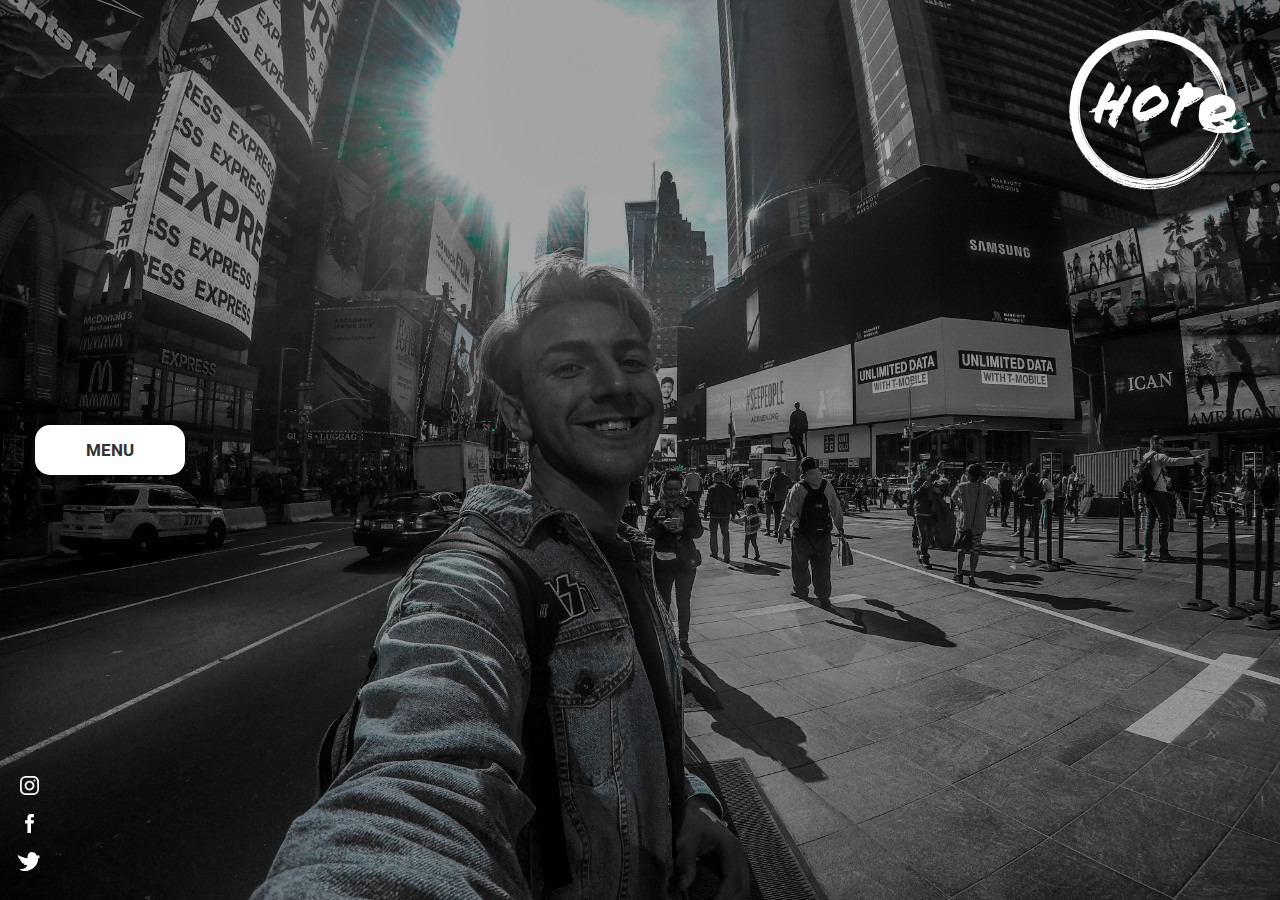
==== commit 619f1066: "fx" ====
--- a/index.html
+++ b/index.html
@@ -49,11 +49,11 @@
 
 							<div class="mobile-menu-block hide">
 								<ul class="main">
-									<li class="item"><a href="index.html">home</a></li>
-									<li class="item"><a href="notebook.html">notebook</a></li>
-									<li class="item"><a href="video.html">films</a></li>
-									<li class="item"><a href="gallery.html">gallery</a></li>
-									<li class="item"><a href="aboute.html">aboute me</a></li>
+									<li class="mobileItem item"><a href="index.html">home</a></li>
+									<li class="mobileItem item"><a href="notebook.html">notebook</a></li>
+									<li class="mobileItem item"><a href="video.html">films</a></li>
+									<li class="mobileItem item"><a href="gallery.html">gallery</a></li>
+									<li class="mobileItem item"><a href="aboute.html">aboute me</a></li>
 								</ul>
 							</div>
 
@@ -64,7 +64,7 @@
 				</div>
 				
 			</nav>
-			<div class="logo main float-left">
+			<div class="logo homeLogo main float-left">
 				<img src="img/svg/logo.svg" alt="logo">
 			</div>
 			<div class="footer-nav clearfix">
--- a/css/style.css
+++ b/css/style.css
@@ -1 +1 @@
-body,ul{margin:0}.content,body,section{width:100%}.button,.inline-block{display:inline-block}.button a,.withWave{text-transform:uppercase}.creator .creatorImage.withShadow,.travel .travelWrapper .travelTo .travelBlock:focus,.travel .travelWrapper .travelTo .travelBlock:hover{box-shadow:10px 10px 10px rgba(0,0,0,.05)}@font-face{font-family:OpenSans-Bold;src:url(../fonts/OpenSans/OpenSans-Bold.ttf) format("truetype");font-weight:700;font-style:normal;font-stretch:normal;unicode-range:U+0020-FFFD}@font-face{font-family:OpenSans;src:url(../fonts/OpenSans/OpenSans-Light.ttf) format("truetype");font-weight:300;font-style:normal;font-stretch:normal;unicode-range:U+0020-FFFD}@font-face{font-family:OpenSans-Regular;src:url(../fonts/OpenSans/OpenSans-Regular.ttf) format("truetype");font-weight:300;font-style:normal;font-stretch:normal;unicode-range:U+0020-FFFD}@font-face{font-family:Roboto-Bold;src:url(../fonts/roboto/Roboto-Bold.ttf) format("truetype");font-weight:700;font-style:normal;font-stretch:normal;unicode-range:U+0020-FFFD}@font-face{font-family:Roboto;src:url(../fonts/roboto/Roboto-Light.ttf) format("truetype");font-weight:300;font-style:normal;font-stretch:normal;unicode-range:U+0020-FFFD}@font-face{font-family:'Roboto Regular';src:url(../fonts/roboto/Roboto.ttf) format("truetype");font-weight:300;font-style:normal;font-stretch:normal;unicode-range:U+0020-FFFD}@font-face{font-family:LibreBaskerville-Bold;src:url(../fonts/libreBaskerville/LibreBaskerville-Bold.ttf) format("truetype");font-weight:300;font-style:normal;font-stretch:normal;unicode-range:U+0020-FFFD}@font-face{font-family:LibreBaskerville-Italic;src:url(../fonts/libreBaskerville/LibreBaskerville-Italic.ttf) format("truetype");font-weight:300;font-style:normal;font-stretch:normal;unicode-range:U+0020-FFFD}@font-face{font-family:LibreBaskerville-Regular;src:url(../fonts/libreBaskerville/LibreBaskerville-Regular.ttf) format("truetype");font-weight:300;font-style:normal;font-stretch:normal;unicode-range:U+0020-FFFD}@font-face{font-family:Rochester-Regular;src:url(../fonts/Rochester/Rochester-Regular.ttf) format("truetype");font-weight:300;font-style:normal;font-stretch:normal;unicode-range:U+0020-FFFD}body{background:#fff;font-family:Roboto!important;font-size:13pt}section{height:auto;min-height:670px;position:relative}ul{padding:0;list-style:none}p{color:#9b9a9a}.blueBackground a,.whiteColor{color:#fff}a{text-decoration:none!important;outline:0}.float-right{float:right}.float-left{float:left}.position-fixed{position:fixed}.row,.withWave{position:relative}.content{height:100%!important;margin:0 auto}.fullHeight,.row{height:100%}.creat .content{width:1300px}.row{margin:0}.button{height:40px;line-height:40px;padding:0 25px}.button a{display:block;height:100%;width:100%}.button:hover{background:rgba(54,174,234,.8)}.whiteGradient{background:red;background:linear-gradient(to bottom,#fff 85%,rgba(255,255,255,0))}.whiteGradient1{background:red;background:linear-gradient(to bottom,#fff 60%,rgba(255,255,255,0));padding-bottom:50px}.whiteBackground{background:rgba(255,255,255,.92)}.white_Background{background:#fff}.blueBackground{background:#36AEEA;border-radius:4px}.blue_text{color:#36AEEA}.greyBackgroung{background:#fbfbfb}.yellow_text{color:#FFE7B0}.orange_text{color:#FF6700}.blackBackground{background:rgba(0,0,0,.3)}.orangeBackground{background:#FF6700;border-radius:4px}.orangeBackground a{color:#fff}h2{margin:80px 0;text-align:center;width:100%}.withWave{color:#535353;display:inline-block;font-family:Roboto-Bold;font-size:20pt}.withWave:after{background:url(../img/svg/header_waves.svg) no-repeat;content:'';height:15px;left:calc(50% - 40px);position:absolute;top:-15px;width:80px}.left{left:60px;opacity:1}.right{left:160px!important;opacity:0}.to_right{left:0;opacity:1}.to_left{left:-160px!important;opacity:0}*{transition:.2s ease-in-out;-webkit-transition:.2s ease-in-out;-moz-transition:.2s ease-in-out;-ms-transition:.2s ease-in-out;-o-transition:.2s ease-in-out}.border-box,li{box-sizing:border-box;-webkit-box-sizing:border-box;-moz-box-sizing:border-box;-ms-box-sizing:border-box;-o-box-sizing:border-box}header.headerImage{background:url(../img/photo/header.jpg) center/cover no-repeat;height:100vh;min-height:560px;position:relative;overflow:hidden}header .navbar{border:0;border-radius:0;height:100%;margin:0;width:70px;z-index:999}header .navbar div{height:100%;line-height:90px}header .conteiner-fluid{background:rgba(0,0,0,.3);height:100%}header .content{height:100%;position:relative}header .content .headerContent-Block{border:3px solid #fff;padding:40px 40px 50px;position:absolute;text-align:center;top:calc(50% - 150px);width:100%}header .content .headerContent-Block h1{text-align:center;text-transform:none;font-size:6rem;margin-top:0}header .content .headerContent-Block h2{font-size:6rem;margin:0;position:relative;text-align:center;top:-10px}header .content .headerContent-Block p{color:#fefefe;margin:20px auto 0;text-align:center;width:50%}header .content .headerContent-Block .button{border:1px solid #fff;border-radius:9px;-webkit-border-radius:9px;cursor:pointer;font-family:Roboto-Bold;height:65px;line-height:65px;margin:50px auto 0;text-align:center;width:245px}header .content .headerContent-Block .button:focus,header .content .headerContent-Block .button:hover{background:0 0;border:1px solid #FFE7B0;color:#FFE7B0}header .content .headerContent-Block .button a{color:#fff;text-transform:uppercase}header .callbackButton{height:100%;position:relative}header .callbackButton .menuButton,header .callbackButton .soc-icons{height:50%;line-height:45px}.soc-icons{text-align:right}.soc-icons>.iconWrapper{display:inline-block!important;font-size:0;line-height:45px}.soc-icons .socIcon{display:inline-block;height:30px;line-height:0;margin:0 5px;width:30px}.menuButton button{background:0 0;border:0;color:#36AEEA;cursor:pointer;display:inline-block;font-family:Roboto-Bold;height:50px;line-height:46px;text-align:center}.menuButton button:focus,.menuButton button:hover{border:0;color:#FF6700}.menuButton button a{height:100%;width:100%;text-decoration:none;text-transform:uppercase}.menuButton button:focus a,.menuButton button:hover a{color:#fff}.logo{position:fixed;left:30px;top:30px;z-index:999}.logo img{height:160px}.smartphoneMenu{display:block;height:55px;padding:0 15px;z-index:99}.drop-down,.menu_Button,.smartphoneMenu .menuNav{height:100%!important}.about p,.creator p{padding-right:30px}.smartphoneMenu .menuNav{float:right!important;width:50%!important}.smartphoneMenu .menuNav_items{float:left!important;height:100%!important;text-align:center;width:33.33%!important}.smartphoneMenu .menuNav_items a{color:#fff;margin:0 auto!important;text-decoration:none!important}.menu_Button{position:relative;z-index:102}.menu_Button.mainPageOpen,.menu_Button.mainPageOpen span{height:50px!important;position:absolute;top:calc(50% - 25px);width:150px;left:0}.menu_Button.mainPageOpen{background:#fff;border-radius:15px;-webkit-border-radius:15px;cursor:pointer;font-family:Roboto-Bold;text-transform:uppercase;transition:.3s ease-in-out;-webkit-transition:.3s ease-in-out;-moz-transition:.3s ease-in-out;-ms-transition:.3s ease-in-out;-o-transition:.3s ease-in-out}.menu_Button.mainPageOpen span{display:block;line-height:50px!important;text-align:center}.nav-icon4{width:26px!important;height:15px!important;top:37px;position:relative;margin:0 auto;-webkit-transform:rotate(0);transform:rotate(0);transition:.5s ease-in-out;cursor:pointer}.nav-icon4 span{display:block;position:absolute;height:2px;width:100%;background:#FF6700;border-radius:2px;opacity:1;left:0;-webkit-transform:rotate(0);transform:rotate(0);transition:.25s ease-in-out}.nav-icon4 span:nth-child(1){top:0;-webkit-transform-origin:left center;transform-origin:left center}.nav-icon4 span:nth-child(2){top:7px;-webkit-transform-origin:left center;transform-origin:left center}.nav-icon4 span:nth-child(3){top:14px;-webkit-transform-origin:left center;transform-origin:left center}.nav-icon4.open span:nth-child(1){background:#999;-webkit-transform:rotate(45deg);transform:rotate(45deg);top:0;left:0}.nav-icon4.open span:nth-child(2){width:0;opacity:0}.nav-icon4.open span:nth-child(3){background:#999;-webkit-transform:rotate(-45deg);transform:rotate(-45deg);top:19px;left:0}.headerImage .mobile-menu-block .item{border:1px solid #111;height:50px;line-height:50px;margin:10px auto;width:160px}.headerImage .mobile-menu-block .item.active a{color:red}.headerImage .mobile-menu-block .item a{color:#888;font-family:Roboto-Bold;text-transform:uppercase}.headerImage .mobile-menu-block .item a:focus,.headerImage .mobile-menu-block .item a:hover{color:red}.headerImage .menu_Button{position:relative;z-index:102}.headerImage .full_size{left:0;-webkit-animation:toLeft .7s;animation:toLeft .7s;animation-fill-mode:forwards;-webkit-animation-fill-mode:forwards}.mobile-menu-block{background:#fff;height:100vh!important;position:fixed;left:0;top:0;text-align:center;width:100%;z-index:101}.mobile-menu-block.gallery_menu{background:#fff;height:100%;left:0;top:0;width:300px}.mobile-menu-block .item,.mobile-menu-block.gallery_menu .item{height:50px;line-height:50px}.mobile-menu-block.gallery_menu .item a{color:#000;text-transform:uppercase}.mobile-menu-block .item.active a,.mobile-menu-block.gallery_menu .item a:focus,.mobile-menu-block.gallery_menu .item a:hover{color:red}.mobile-menu-block .main{left:0;position:absolute;top:calc(50% - 175px);width:100%}.mobile-menu-block .item{margin:10px auto;width:160px}.about .withWave,.creator .withWave{margin-bottom:100px}.about .button,.about .withWave,.creator .button{margin-top:100px}.mobile-menu-block .item a{color:#333;text-transform:uppercase}.mobile-menu-block .item a:focus,.mobile-menu-block .item a:hover{color:red}.mobile-menu-block.show{animation:showIt .4s;-webkit-animation:showIt .4s;animation-fill-mode:forwards;-webkit-animation-fill-mode:forwards}@-webkit-keyframes showIt{0%,50%{opacity:0}100%,90%{opacity:1}}@keyframes showIt{0%,50%{opacity:0}100%,90%{opacity:1}}@-webkit-keyframes toLeft{0%{left:0}100%{left:-35px}}@keyframes toLeft{0%{left:0}100%{left:-35px}}@-webkit-keyframes toUp{0%{top:15px}100%{top:0}}@keyframes toUp{0%{top:15px}100%{top:0}}@-webkit-keyframes toBottom{0%{top:0}100%{top:15px}}@keyframes toBottom{0%{top:0}100%{top:15px}}.gallery_menu_wrapper{width:300px!important}.gallery_menu_wrapper .menuNav{width:100%!important}.gallery_menu_wrapper .footer-nav{right:calc(50% - 19px);z-index:999}.footerLink a{display:block}.footerLink a.black_Icons1{background:url(../img/icons/twitter_black.svg) 50% 50% no-repeat;background-size:auto 50%}.footerLink a.black_Icons2{background:url(../img/icons/fb_black.svg) 50% 50% no-repeat;background-size:auto 50%}.footerLink a.black_Icons3{background:url(../img/icons/inst_black.svg) 50% 50% no-repeat;background-size:auto 50%}.withShadow .journal_image{height:380px;width:380px}.withShadow .journal_image.journalImageNumber1{background:url(../img/photo/blogPhoto1.jpg) center/cover no-repeat}.withShadow .journal_image.journalImageNumber2{background:url(../img/photo/blogPhoto2.jpg) center/cover no-repeat}.withShadow .journal_image.journalImageNumber3{background:url(../img/photo/blogPhoto3.jpg) center/cover no-repeat}.about{height:670px;min-height:670px}.about .col-md-7{height:100%;position:relative}.about .col-md-7 .about_photo_wrapper{position:absolute;overflow:hidden}.about .col-md-7 .about_photo_wrapper img{width:100%}.creator{padding-bottom:71px}.creator .creatorImageWrapper{height:480px;position:relative}.creator .creatorImage{height:480px;left:0;overflow:hidden;position:absolute;top:100px;width:580px}.creator .creatorImage img{width:100%}.creator .withWave{margin-top:100px}.travel{position:relative}.travel .contentBlockLakeImage{bottom:0;height:100%;left:0;position:absolute;text-align:center;width:100%}.travel .contentBlockLakeImage img{height:80%;width:77%}.travel .travelWrapper .travelTo{height:382px;min-width:292px!important;padding:0 15px}.travel .travelWrapper .travelTo .travelBlock{border:1px solid #fff;height:100%;position:relative;overflow:hidden}.travel .travelWrapper .travelTo .travelBlock .recomendationImage{height:100%;padding-top:10px;width:100%}.travel .travelWrapper .travelTo .travelBlock .recomendationImage img{display:block;margin-left:10px}.travel .travelWrapper .travelTo .travelBlock .darkBg{box-shadow:none;height:100%;position:relative}.travel .travelWrapper .travelTo .travelBlock .textBlock{padding-left:15px}.travel .travelWrapper .travelTo .travelBlock .textBlock h3{font-family:Roboto-Bold;margin-top:0;text-transform:capitalize}.travel .travelWrapper .travelTo .travelBlock .priceBlock{bottom:0;height:auto;line-height:62px;position:absolute;text-align:center;width:100%}.travel .travelWrapper .travelTo .travelBlock .priceBlock .productPrice{color:#636363;font-family:Roboto-Bold;font-size:2.2rem}.gallery{margin:0 auto;padding:15px 15px 15px 300px;width:100%}.gallery .gallery_row{font-size:0;padding:14px;text-align:center}.gallery .gallery_row.row{padding-top:0;padding-bottom:0}.gallery .gallery_row .galleryImageWrapper{display:inline-block;font-size:13pt;margin:0 15px 30px;position:relative;z-index:1}.gallery .gallery_row .galleryImageWrapper .image,.gallery .gallery_row .galleryImageWrapper .photo_wrapper,.gallery .gallery_row .galleryImageWrapper .video{height:100%;width:100%}.gallery .gallery_row .galleryImageWrapper .photo_wrapper{background:#fff;bottom:0;position:absolute}.gallery .gallery_row .galleryImageWrapper .photo_wrapper .image{max-height:260px;overflow:hidden;position:relative;top:0;z-index:2}.gallery .gallery_row .galleryImageWrapper .photo_wrapper .image img{display:block;height:auto;min-width:100%;width:100%}.gallery .gallery_row .galleryImageWrapper .photo_wrapper .image:after{background:rgba(0,0,0,.2);content:'';display:block;height:100%;left:0;position:absolute;top:0;width:100%;z-index:3}.gallery .gallery_row .galleryImageWrapper .photo_wrapper .image::before{background:url(../img/svg/arrow.svg) center no-repeat #fff;border-radius:50% 50% 0 0;-webkit-border-radius:50% 50% 0 0;bottom:-40px;content:'';display:block;height:30px;left:calc(50% - 20px);position:absolute;width:40px;z-index:4;transition:.2s ease-in-out;-webkit-transition:.2s ease-in-out;-moz-transition:.2s ease-in-out;-ms-transition:.2s ease-in-out;-o-transition:.2s ease-in-out}.gallery .gallery_row .galleryImageWrapper .photo_wrapper .video{border:1px solid #f1f1f1}.gallery .gallery_row .galleryImageWrapper .photo_wrapper .video_desc{height:100%!important;line-height:260px;text-align:center;width:100%}.gallery .gallery_row .galleryImageWrapper .photo_wrapper .desc{bottom:0;height:200px;left:0;padding:10px;position:absolute;text-align:center;z-index:1}.gallery .gallery_row .galleryImageWrapper:focus .image::before,.gallery .gallery_row .galleryImageWrapper:hover .image::before{bottom:0;transition:.2s ease-in-out;-webkit-transition:.2s ease-in-out;-moz-transition:.2s ease-in-out;-ms-transition:.2s ease-in-out;-o-transition:.2s ease-in-out}.gallery .gallery_row .galleryImageWrapper.opacity{opacity:.1}.gallery .gallery_row .galleryImageWrapper.show_it{z-index:5;opacity:1}.gallery .gallery_row .galleryImageWrapper.show_it>.photo_wrapper{box-shadow:0 0 25px rgba(153,153,153,.6);-webkit-box-shadow:0 0 25px rgba(153,153,153,.6);height:calc(100% + 200px)}.gallery .gallery_row .galleryImageWrapper.show_it .image::before{background:url(../img/svg/arrow-down.svg) center no-repeat #fff;bottom:0;transition:.2s ease-in-out;-webkit-transition:.2s ease-in-out;-moz-transition:.2s ease-in-out;-ms-transition:.2s ease-in-out;-o-transition:.2s ease-in-out}.gallery .gallery_row .first{height:260px;width:365px}.gallery .gallery_row .second{height:260px;width:445px}.gallery .gallery_row .third{height:260px;width:345px}.gallery .gallery_row .fourth{height:260px;width:460px}.gallery .gallery_row .fifth{height:260px;width:380px}.gallery .gallery_row .six{height:260px;width:315px}.gallery .gallery_row .fifth .image img,.gallery .gallery_row .six .image img,.gallery .gallery_row .third .image img{height:100%!important;width:auto!important}.text_aboute{margin:0 auto;max-width:400px;text-align:center;width:90%}.contentForm{background:#fff;height:64px;padding:2px;width:850px}.contentForm .formField{color:#9b9a9a;height:100%;padding-top:14px;padding-left:30px;position:relative;text-transform:capitalize;width:300px}.contentForm .formField:first-child:after{background:#9b9a9a;content:'';display:block;height:60%;position:absolute;right:-1px;top:20%;width:2px}.contentForm .formField input{border:0;width:140px}.contentForm .button{height:60px;line-height:60px;text-align:center;width:225px}.log-inWrapper,.registrationWrapper{display:none;height:100vh;left:0;position:fixed;top:0;width:100vw}.log-inWrapper.block,.registrationWrapper.block{display:block}.log-inWrapper .formWrapper,.registrationWrapper .formWrapper{background:rgba(255,255,255,.8);border-radius:10px;height:auto;margin:0 auto;padding:30px 20px;left:calc(50% - 250px);position:absolute;top:calc(50% - 184px);text-align:center;width:500px}.log-inWrapper .formWrapper h2,.registrationWrapper .formWrapper h2{margin:20px 0 30px;text-transform:uppercase;font-family:Roboto-Bold}.log-inWrapper .formWrapper p,.registrationWrapper .formWrapper p{color:#000}.log-inWrapper .formWrapper form,.registrationWrapper .formWrapper form{width:100%}.log-inWrapper .formWrapper form input,.registrationWrapper .formWrapper form input{border:0;border-radius:4px;display:block;height:52px;margin:0 auto 15px;padding-left:20px;text-transform:capitalize;width:80%}.log-inWrapper .formWrapper form .button,.registrationWrapper .formWrapper form .button{box-shadow:none;border:0;color:#fff;display:inline-block;font-family:Roboto-Bold;height:100%;padding:0 15px!important;text-transform:uppercase;width:auto}footer{background:#262626;color:#fff;height:auto;position:relative!important;text-align:center;width:100%}footer div{height:50px;line-height:50px;position:relative}footer .rightText{text-align:right}.footer-nav{bottom:20px;display:block;height:auto!important;left:0;position:absolute}.footer-nav .footerLink{height:38px;margin:0 10px;width:38px}.footer-nav .footerLink a{display:block;height:100%;overflow:hidden;width:100%}.footer-nav .footerLink a.FooterIconsNumber1{background:url(../img/icons/twitter.svg) 50% 50% no-repeat;background-size:auto 50%}.footer-nav .footerLink a.FooterIconsNumber2{background:url(../img/icons/fb.svg) 50% 50% no-repeat;background-size:auto 50%}.footer-nav .footerLink a.FooterIconsNumber3{background:url(../img/icons/inst.svg) 50% 50% no-repeat;background-size:auto 50%}@media screen and (max-width:1605px){.galleryImageWrapper{max-width:300px!important;width:100%!important}.gallery .gallery_row .fourth .image img,.gallery .gallery_row .second .image img,.gallery .gallery_row .six .image img{height:100%!important;width:auto!important}}@media screen and (max-width:1250px){.right{left:110px!important}}@media screen and (max-width:1200px){.big{display:none}.about .col-md-7 .about_photo_wrapper.small{bottom:0;height:350px;left:calc(50% - 175px)!important;top:calc(50% - 175px)}}@media screen and (min-width:1300px){.creat .showRightColumn{display:block}}@media screen and (max-width:1299px){.creat{height:auto;overflow:hidden}.creat .content{width:100%}.creat .col-sm-12{min-height:100vh;width:100%}.creat .cteator_photo_result{height:300px;margin:40px auto 0;width:300px}.creat .cteator_photo_result .level_1{height:300px!important;width:300px!important}.creat .cteator_photo_result .level_2{height:194px!important;margin-left:-97px!important;margin-top:-97px!important;width:194px!important}.creat .cteator_photo_result .level_3{height:128px!important;margin-left:-64px!important;margin-top:-64px!important;width:128px!important}.creat .showRightColumn{display:block!important}.creat .rightHiddenColumn{overflow-y:scroll;-webkit-overflow-scrolling:touch;position:absolute;right:-100%;top:0}.creat .rightHiddenColumn .patternWrapper{margin:0 auto}.creat .showIt{right:0;z-index:99}.creat .patternWrapper{height:250px!important;width:250px}}@media screen and (max-width:1200px){.headerContent-Block{left:5%;text-align:center;width:90%!important}.headerContent-Block h1,.headerContent-Block h2{font-size:5rem!important}.headerContent-Block h1,.headerContent-Block h2,.headerContent-Block p{text-align:center!important}.vertical-center,.vertical-center>p{text-align:center}.headerContent-Block p{display:block}.contentForm div::after,.dashedLine::before{display:none!important}.headerContent-Block .button{margin-right:auto;margin-left:auto}.withShadow{margin:0 auto;width:760px}.withShadow .col-sm-12,.withShadow .col-xs-12{padding:0}.vertical-center{width:100%}.contentForm{background:rgba(255,255,255,.5);border-radius:20px;height:auto;margin:0 auto;max-width:380px}.contentForm div{float:none;margin:30px auto 10px;padding:0!important;position:relative;text-align:left}.contentForm div input{position:absolute;right:0}.dashedLine p{max-width:263px;margin-left:auto;margin-right:auto}.contentImageBlock{overflow:hidden}.contentImageBlock .treeImagesBlock{right:-350px!important}.contentImageBlock .vertical-center{top:20%}.shopWrapper{text-align:center;font-size:0}.shopWrapper .goodsBlock{display:inline-block;float:none;margin-bottom:30px;min-width:234px;text-align:left}.shopWrapper .goodsBlock .travelBlock{min-width:204px}.shopWrapper .goodsBlock p{font-size:1.4rem}.shopWrapper .goodsBlock div{font-size:2rem}.mobileJournal .row{margin-bottom:20px!important}.content{width:100%}}@media screen and (max-width:1167px){section{height:auto;min-height:670px}section.creator .creatorImage{left:20px;top:100px}}@media screen and (max-width:1040px){.logo img{height:140px}nav .callbackButton{display:none}}@media screen and (max-width:991px){.headerContent-Block h1,.headerContent-Block h2{font-size:3rem!important}.about .button,.about h3.withWave{margin-bottom:40px}.about,.about .col-md-5,.about .col-md-7 .small,.creator,.creator .col-md-5{text-align:center}.headerContent-Block{height:auto;padding:20px!important}.headerContent-Block h2{top:-10px!important}.headerContent-Block p{width:90%!important}.headerContent-Block .button{margin-top:20px!important;max-width:245px!important;width:90%!important}.logo{left:auto;right:30px}.about .col-md-7 .about_photo_wrapper.small{left:0!important}.about{height:auto}.about h3{margin-top:80px!important}.about .button{margin-top:40px!important}.about .col-md-7{height:350px;margin-top:30px}.about .col-md-7 .small{left:0!important;width:100%!important}.about .col-md-7 .small img{height:auto!important;max-width:350px!important;min-width:0!important;width:90%!important}.about .col-md-5 p{max-width:400px;padding:0}.about .col-md-5 div,.about .col-md-5 p{margin:0 auto}.creator h3{margin-top:80px!important}.creator .button{margin-top:40px!important}.creator .col-md-7{height:350px;margin-top:30px}.creator .col-md-7 .creatorImage{text-align:center;height:290px;left:0!important;max-width:370px!important;position:relative;top:0;width:100%}.creator .col-md-7 .creatorImage img{height:auto!important;width:100%!important}.creator .col-md-5 p{max-width:400px;padding:0}.creator .col-md-5 div,.creator .col-md-5 p{margin:0 auto}.gallery{padding:0}footer{background:#fff}footer .footer-nav{font-size:0;line-height:70px!important;position:relative}footer .footer-nav .footerLink{display:inline-block}}@media screen and (max-width:800px){.logo.main{right:calc(50% - 75px);top:calc(50% - 75px);z-index:2}.logo img{height:130px}.withShadow{width:100%}.withShadow div{float:none;margin:0 auto}.withShadow .journal_image::after{display:none!important}.withShadow .journalDescription,.withShadow .journal_image{max-width:380px!important;width:auto!important}}@media screen and (max-width:705px){.galleryImageWrapper{display:block!important;margin:0 auto 30px!important}.galleryImageWrapper.float-left{float:none!important}}@media screen and (max-width:550px){.headerImage .navbar{height:70px;width:100%}.headerImage .navbar .menuNav{float:none!important;width:100%!important}.headerImage .navbar .menuNav .menuNav_items{width:100%!important}.headerImage .full_size{-webkit-animation:toUp .2s!important;animation:toUp .2s!important;animation-fill-mode:forwards!important;-webkit-animation-fill-mode:forwards!important}.headerImage .menu_Button.mainPageOpen{top:15px;left:calc(50% - 75px);-webkit-animation:toBottom .2s;animation:toBottom .2s;animation-fill-mode:forwards;-webkit-animation-fill-mode:forwards}#gallery{height:70px}#gallery .navbar{height:70px;width:100%}#gallery .navbar .menuNav{float:left!important}#gallery .logo{right:15px;top:15px}#gallery .logo img{height:100px}footer{background:#fff}footer .footer-nav{font-size:0;line-height:70px!important;position:relative}footer .footer-nav .footerLink{display:inline-block}.headerContent-Block{height:auto;padding:20px!important;top:200px!important}.headerContent-Block p{display:none}.contentForm,.watterImage .formWrapper{width:90%}.contentForm div{width:90%!important}}+body,ul{margin:0}.content,body,section{width:100%}.button,.inline-block{display:inline-block}.button a,.withWave{text-transform:uppercase}.creator .creatorImage.withShadow,.travel .travelWrapper .travelTo .travelBlock:focus,.travel .travelWrapper .travelTo .travelBlock:hover{box-shadow:10px 10px 10px rgba(0,0,0,.05)}@font-face{font-family:OpenSans-Bold;src:url(../fonts/OpenSans/OpenSans-Bold.ttf) format("truetype");font-weight:700;font-style:normal;font-stretch:normal;unicode-range:U+0020-FFFD}@font-face{font-family:OpenSans;src:url(../fonts/OpenSans/OpenSans-Light.ttf) format("truetype");font-weight:300;font-style:normal;font-stretch:normal;unicode-range:U+0020-FFFD}@font-face{font-family:OpenSans-Regular;src:url(../fonts/OpenSans/OpenSans-Regular.ttf) format("truetype");font-weight:300;font-style:normal;font-stretch:normal;unicode-range:U+0020-FFFD}@font-face{font-family:Roboto-Bold;src:url(../fonts/roboto/Roboto-Bold.ttf) format("truetype");font-weight:700;font-style:normal;font-stretch:normal;unicode-range:U+0020-FFFD}@font-face{font-family:Roboto;src:url(../fonts/roboto/Roboto-Light.ttf) format("truetype");font-weight:300;font-style:normal;font-stretch:normal;unicode-range:U+0020-FFFD}@font-face{font-family:'Roboto Regular';src:url(../fonts/roboto/Roboto.ttf) format("truetype");font-weight:300;font-style:normal;font-stretch:normal;unicode-range:U+0020-FFFD}@font-face{font-family:LibreBaskerville-Bold;src:url(../fonts/libreBaskerville/LibreBaskerville-Bold.ttf) format("truetype");font-weight:300;font-style:normal;font-stretch:normal;unicode-range:U+0020-FFFD}@font-face{font-family:LibreBaskerville-Italic;src:url(../fonts/libreBaskerville/LibreBaskerville-Italic.ttf) format("truetype");font-weight:300;font-style:normal;font-stretch:normal;unicode-range:U+0020-FFFD}@font-face{font-family:LibreBaskerville-Regular;src:url(../fonts/libreBaskerville/LibreBaskerville-Regular.ttf) format("truetype");font-weight:300;font-style:normal;font-stretch:normal;unicode-range:U+0020-FFFD}@font-face{font-family:Rochester-Regular;src:url(../fonts/Rochester/Rochester-Regular.ttf) format("truetype");font-weight:300;font-style:normal;font-stretch:normal;unicode-range:U+0020-FFFD}body{background:#fff;font-family:Roboto!important;font-size:13pt}section{height:auto;min-height:670px;position:relative}ul{padding:0;list-style:none}p{color:#9b9a9a}.blueBackground a,.whiteColor{color:#fff}a{text-decoration:none!important;outline:0}.float-right{float:right}.float-left{float:left}.position-fixed{position:fixed}.row,.withWave{position:relative}.content{height:100%!important;margin:0 auto}.fullHeight,.row{height:100%}.creat .content{width:1300px}.row{margin:0}.button{height:40px;line-height:40px;padding:0 25px}.button a{display:block;height:100%;width:100%}.button:hover{background:rgba(54,174,234,.8)}.whiteGradient{background:red;background:linear-gradient(to bottom,#fff 85%,rgba(255,255,255,0))}.whiteGradient1{background:red;background:linear-gradient(to bottom,#fff 60%,rgba(255,255,255,0));padding-bottom:50px}.whiteBackground{background:rgba(255,255,255,.92)}.white_Background{background:#fff}.blueBackground{background:#36AEEA;border-radius:4px}.blue_text{color:#36AEEA}.greyBackgroung{background:#fbfbfb}.yellow_text{color:#FFE7B0}.orange_text{color:#FF6700}.blackBackground{background:rgba(0,0,0,.3)}.orangeBackground{background:#FF6700;border-radius:4px}.orangeBackground a{color:#fff}h2{margin:80px 0;text-align:center;width:100%}.withWave{color:#535353;display:inline-block;font-family:Roboto-Bold;font-size:20pt}.withWave:after{background:url(../img/svg/header_waves.svg) no-repeat;content:'';height:15px;left:calc(50% - 40px);position:absolute;top:-15px;width:80px}.left{left:60px;opacity:1}.right{left:160px!important;opacity:0}.to_right{left:0;opacity:1}.to_left{left:-160px!important;opacity:0}*{transition:.2s ease-in-out;-webkit-transition:.2s ease-in-out;-moz-transition:.2s ease-in-out;-ms-transition:.2s ease-in-out;-o-transition:.2s ease-in-out}.border-box,li{box-sizing:border-box;-webkit-box-sizing:border-box;-moz-box-sizing:border-box;-ms-box-sizing:border-box;-o-box-sizing:border-box}header.headerImage{background:url(../img/photo/header.jpg) center/cover no-repeat;height:100vh;min-height:560px;position:relative;overflow:hidden}header .navbar{border:0;border-radius:0;height:100%;margin:0;width:70px;z-index:999}header .navbar div{height:100%;line-height:90px}header .conteiner-fluid{background:rgba(0,0,0,.3);height:100%}header .content{height:100%;position:relative}header .content .headerContent-Block{border:3px solid #fff;padding:40px 40px 50px;position:absolute;text-align:center;top:calc(50% - 150px);width:100%}header .content .headerContent-Block h1{text-align:center;text-transform:none;font-size:6rem;margin-top:0}header .content .headerContent-Block h2{font-size:6rem;margin:0;position:relative;text-align:center;top:-10px}header .content .headerContent-Block p{color:#fefefe;margin:20px auto 0;text-align:center;width:50%}header .content .headerContent-Block .button{border:1px solid #fff;border-radius:9px;-webkit-border-radius:9px;cursor:pointer;font-family:Roboto-Bold;height:65px;line-height:65px;margin:50px auto 0;text-align:center;width:245px}header .content .headerContent-Block .button:focus,header .content .headerContent-Block .button:hover{background:0 0;border:1px solid #FFE7B0;color:#FFE7B0}header .content .headerContent-Block .button a{color:#fff;text-transform:uppercase}header .callbackButton{height:100%;position:relative}header .callbackButton .menuButton,header .callbackButton .soc-icons{height:50%;line-height:45px}.soc-icons{text-align:right}.soc-icons>.iconWrapper{display:inline-block!important;font-size:0;line-height:45px}.soc-icons .socIcon{display:inline-block;height:30px;line-height:0;margin:0 5px;width:30px}.menuButton button{background:0 0;border:0;color:#36AEEA;cursor:pointer;display:inline-block;font-family:Roboto-Bold;height:50px;line-height:46px;text-align:center}.menuButton button:focus,.menuButton button:hover{border:0;color:#FF6700}.menuButton button a{height:100%;width:100%;text-decoration:none;text-transform:uppercase}.menuButton button:focus a,.menuButton button:hover a{color:#fff}.logo{position:fixed;left:30px;top:30px;z-index:999}.logo img{height:160px}.homeLogo{left:auto;right:30px}.smartphoneMenu{display:block;height:55px;padding:0 15px;z-index:99}.drop-down,.menu_Button,.smartphoneMenu .menuNav{height:100%!important}.about p,.creator p{padding-right:30px}.smartphoneMenu .menuNav{float:right!important;width:50%!important}.smartphoneMenu .menuNav_items{float:left!important;height:100%!important;text-align:center;width:33.33%!important}.smartphoneMenu .menuNav_items a{color:#fff;margin:0 auto!important;text-decoration:none!important}.menu_Button{position:relative;z-index:102}.menu_Button.mainPageOpen,.menu_Button.mainPageOpen span{height:50px!important;position:absolute;top:calc(50% - 25px);width:150px;left:0}.menu_Button.mainPageOpen{background:#fff;border-radius:15px;-webkit-border-radius:15px;cursor:pointer;font-family:Roboto-Bold;text-transform:uppercase;transition:.3s ease-in-out;-webkit-transition:.3s ease-in-out;-moz-transition:.3s ease-in-out;-ms-transition:.3s ease-in-out;-o-transition:.3s ease-in-out}.menu_Button.mainPageOpen span{display:block;line-height:50px!important;text-align:center}.nav-icon4{width:26px!important;height:15px!important;top:37px;position:relative;margin:0 auto;-webkit-transform:rotate(0);transform:rotate(0);transition:.5s ease-in-out;cursor:pointer}.nav-icon4 span{display:block;position:absolute;height:2px;width:100%;background:#535353;border-radius:2px;opacity:1;left:0;-webkit-transform:rotate(0);transform:rotate(0);transition:.25s ease-in-out}.nav-icon4 span:nth-child(1){top:0;-webkit-transform-origin:left center;transform-origin:left center}.nav-icon4 span:nth-child(2){top:7px;-webkit-transform-origin:left center;transform-origin:left center}.nav-icon4 span:nth-child(3){top:14px;-webkit-transform-origin:left center;transform-origin:left center}.nav-icon4.open span:nth-child(1){background:#fff;-webkit-transform:rotate(45deg);transform:rotate(45deg);top:0;left:0}.nav-icon4.open span:nth-child(2){width:0;opacity:0}.nav-icon4.open span:nth-child(3){background:#fff;-webkit-transform:rotate(-45deg);transform:rotate(-45deg);top:19px;left:0}.headerImage .menu_Button{position:relative;z-index:102}.headerImage .full_size{left:0;-webkit-animation:toLeft .7s;animation:toLeft .7s;animation-fill-mode:forwards;-webkit-animation-fill-mode:forwards}.mobile-menu-block{background:url(../img/photo/menu_bg.jpg) center no-repeat;background-size:auto 100%;height:100vh!important;position:fixed;left:0;top:0;text-align:center;width:100%;z-index:101}.mobile-menu-block::after{background:rgba(51,51,51,.7);content:'';display:block;height:100%;left:0;position:absolute;top:0;width:100%;z-index:3}.mobile-menu-block.gallery_menu{background:#fff;height:100%;left:0;top:0;width:300px}.mobile-menu-block.gallery_menu .item{height:50px;line-height:50px}.mobile-menu-block.gallery_menu .item a{color:#000;text-transform:uppercase}.mobile-menu-block .item.active a,.mobile-menu-block.gallery_menu .item a:focus,.mobile-menu-block.gallery_menu .item a:hover{color:#e5e5e5}.mobile-menu-block .main{left:0;position:absolute;top:calc(50% - 175px);width:100%;z-index:4}.mobile-menu-block .item,.mobile-menu-block .mobileItem{height:50px;line-height:50px;margin:10px auto;width:160px}.mobile-menu-block .item a{color:#333;text-transform:uppercase}.mobile-menu-block .item a:focus,.mobile-menu-block .item a:hover,.mobile-menu-block .mobileItem.active a{color:#e5e5e5}.mobile-menu-block .mobileItem{border:1px solid #fff}.about .withWave,.creator .withWave{margin-bottom:100px}.about .button,.about .withWave,.creator .button{margin-top:100px}.mobile-menu-block .mobileItem a{color:#fff;font-family:Roboto-Bold;text-transform:uppercase}.mobile-menu-block .mobileItem a:focus,.mobile-menu-block .mobileItem a:hover{color:#e5e5e5}.mobile-menu-block.show{animation:showIt .4s;-webkit-animation:showIt .4s;animation-fill-mode:forwards;-webkit-animation-fill-mode:forwards}@-webkit-keyframes showIt{0%,50%{opacity:0}100%,90%{opacity:1}}@keyframes showIt{0%,50%{opacity:0}100%,90%{opacity:1}}@-webkit-keyframes toLeft{0%{left:0}100%{left:-35px}}@keyframes toLeft{0%{left:0}100%{left:-35px}}@-webkit-keyframes toUp{0%{top:15px;background:#fff}100%{top:0;background:rgba(255,255,255,0)}}@keyframes toUp{0%{top:15px;background:#fff}100%{top:0;background:rgba(255,255,255,0)}}@-webkit-keyframes toBottom{0%{top:0;background:rgba(255,255,255,0)}100%{top:15px;background:#fff}}@keyframes toBottom{0%{top:0;background:rgba(255,255,255,0)}100%{top:15px;background:#fff}}.gallery_menu_wrapper{width:300px!important}.gallery_menu_wrapper .menuNav{width:100%!important}.gallery_menu_wrapper .footer-nav{right:calc(50% - 19px);z-index:999}.footerLink a{display:block}.footerLink a.black_Icons1{background:url(../img/icons/twitter_black.svg) 50% 50% no-repeat;background-size:auto 50%}.footerLink a.black_Icons2{background:url(../img/icons/fb_black.svg) 50% 50% no-repeat;background-size:auto 50%}.footerLink a.black_Icons3{background:url(../img/icons/inst_black.svg) 50% 50% no-repeat;background-size:auto 50%}.withShadow .journal_image{height:380px;width:380px}.withShadow .journal_image.journalImageNumber1{background:url(../img/photo/blogPhoto1.jpg) center/cover no-repeat}.withShadow .journal_image.journalImageNumber2{background:url(../img/photo/blogPhoto2.jpg) center/cover no-repeat}.withShadow .journal_image.journalImageNumber3{background:url(../img/photo/blogPhoto3.jpg) center/cover no-repeat}.about{height:670px;min-height:670px}.about .col-md-7{height:100%;position:relative}.about .col-md-7 .about_photo_wrapper{position:absolute;overflow:hidden}.about .col-md-7 .about_photo_wrapper img{width:100%}.creator{padding-bottom:71px}.creator .creatorImageWrapper{height:480px;position:relative}.creator .creatorImage{height:480px;left:0;overflow:hidden;position:absolute;top:100px;width:580px}.creator .creatorImage img{width:100%}.creator .withWave{margin-top:100px}.travel{position:relative}.travel .contentBlockLakeImage{bottom:0;height:100%;left:0;position:absolute;text-align:center;width:100%}.travel .contentBlockLakeImage img{height:80%;width:77%}.travel .travelWrapper .travelTo{height:382px;min-width:292px!important;padding:0 15px}.travel .travelWrapper .travelTo .travelBlock{border:1px solid #fff;height:100%;position:relative;overflow:hidden}.travel .travelWrapper .travelTo .travelBlock .recomendationImage{height:100%;padding-top:10px;width:100%}.travel .travelWrapper .travelTo .travelBlock .recomendationImage img{display:block;margin-left:10px}.travel .travelWrapper .travelTo .travelBlock .darkBg{box-shadow:none;height:100%;position:relative}.travel .travelWrapper .travelTo .travelBlock .textBlock{padding-left:15px}.travel .travelWrapper .travelTo .travelBlock .textBlock h3{font-family:Roboto-Bold;margin-top:0;text-transform:capitalize}.travel .travelWrapper .travelTo .travelBlock .priceBlock{bottom:0;height:auto;line-height:62px;position:absolute;text-align:center;width:100%}.travel .travelWrapper .travelTo .travelBlock .priceBlock .productPrice{color:#636363;font-family:Roboto-Bold;font-size:2.2rem}.gallery{margin:0 auto;padding:15px 15px 15px 300px;width:100%}.gallery .gallery_row{font-size:0;padding:14px;text-align:center}.gallery .gallery_row.row{padding-top:0;padding-bottom:0}.gallery .gallery_row .galleryImageWrapper{display:inline-block;font-size:13pt;margin:0 15px 30px;position:relative;z-index:1}.gallery .gallery_row .galleryImageWrapper .image,.gallery .gallery_row .galleryImageWrapper .photo_wrapper,.gallery .gallery_row .galleryImageWrapper .video{height:100%;width:100%}.gallery .gallery_row .galleryImageWrapper .photo_wrapper{background:#fff;bottom:0;position:absolute}.gallery .gallery_row .galleryImageWrapper .photo_wrapper .image{max-height:260px;overflow:hidden;position:relative;top:0;z-index:2}.gallery .gallery_row .galleryImageWrapper .photo_wrapper .image img{display:block;height:auto;min-width:100%;width:100%}.gallery .gallery_row .galleryImageWrapper .photo_wrapper .image:after{background:rgba(0,0,0,.2);content:'';display:block;height:100%;left:0;position:absolute;top:0;width:100%;z-index:3}.gallery .gallery_row .galleryImageWrapper .photo_wrapper .image::before{background:url(../img/svg/arrow.svg) center no-repeat #fff;border-radius:50% 50% 0 0;-webkit-border-radius:50% 50% 0 0;bottom:-40px;content:'';display:block;height:30px;left:calc(50% - 20px);position:absolute;width:40px;z-index:4;transition:.2s ease-in-out;-webkit-transition:.2s ease-in-out;-moz-transition:.2s ease-in-out;-ms-transition:.2s ease-in-out;-o-transition:.2s ease-in-out}.gallery .gallery_row .galleryImageWrapper .photo_wrapper .video{border:1px solid #f1f1f1}.gallery .gallery_row .galleryImageWrapper .photo_wrapper .video_desc{height:100%!important;line-height:260px;text-align:center;width:100%}.gallery .gallery_row .galleryImageWrapper .photo_wrapper .desc{bottom:0;height:200px;left:0;padding:10px;position:absolute;text-align:center;z-index:1}.gallery .gallery_row .galleryImageWrapper:focus .image::before,.gallery .gallery_row .galleryImageWrapper:hover .image::before{bottom:0;transition:.2s ease-in-out;-webkit-transition:.2s ease-in-out;-moz-transition:.2s ease-in-out;-ms-transition:.2s ease-in-out;-o-transition:.2s ease-in-out}.gallery .gallery_row .galleryImageWrapper.opacity{opacity:.1}.gallery .gallery_row .galleryImageWrapper.show_it{z-index:5;opacity:1}.gallery .gallery_row .galleryImageWrapper.show_it>.photo_wrapper{box-shadow:0 0 25px rgba(153,153,153,.6);-webkit-box-shadow:0 0 25px rgba(153,153,153,.6);height:calc(100% + 200px)}.gallery .gallery_row .galleryImageWrapper.show_it .image::before{background:url(../img/svg/arrow-down.svg) center no-repeat #fff;bottom:0;transition:.2s ease-in-out;-webkit-transition:.2s ease-in-out;-moz-transition:.2s ease-in-out;-ms-transition:.2s ease-in-out;-o-transition:.2s ease-in-out}.gallery .gallery_row .first{height:260px;width:365px}.gallery .gallery_row .second{height:260px;width:445px}.gallery .gallery_row .third{height:260px;width:345px}.gallery .gallery_row .fourth{height:260px;width:460px}.gallery .gallery_row .fifth{height:260px;width:380px}.gallery .gallery_row .six{height:260px;width:315px}.gallery .gallery_row .fifth .image img,.gallery .gallery_row .six .image img,.gallery .gallery_row .third .image img{height:100%!important;width:auto!important}.text_aboute{margin:0 auto;max-width:400px;text-align:center;width:90%}#notebook .photo_wrapper{font-size:14pt;min-height:400px}.contentForm{background:#fff;height:64px;padding:2px;width:850px}.contentForm .formField{color:#9b9a9a;height:100%;padding-top:14px;padding-left:30px;position:relative;text-transform:capitalize;width:300px}.contentForm .formField:first-child:after{background:#9b9a9a;content:'';display:block;height:60%;position:absolute;right:-1px;top:20%;width:2px}.contentForm .formField input{border:0;width:140px}.contentForm .button{height:60px;line-height:60px;text-align:center;width:225px}.log-inWrapper,.registrationWrapper{display:none;height:100vh;left:0;position:fixed;top:0;width:100vw}.log-inWrapper.block,.registrationWrapper.block{display:block}.log-inWrapper .formWrapper,.registrationWrapper .formWrapper{background:rgba(255,255,255,.8);border-radius:10px;height:auto;margin:0 auto;padding:30px 20px;left:calc(50% - 250px);position:absolute;top:calc(50% - 184px);text-align:center;width:500px}.log-inWrapper .formWrapper h2,.registrationWrapper .formWrapper h2{margin:20px 0 30px;text-transform:uppercase;font-family:Roboto-Bold}.log-inWrapper .formWrapper p,.registrationWrapper .formWrapper p{color:#000}.log-inWrapper .formWrapper form,.registrationWrapper .formWrapper form{width:100%}.log-inWrapper .formWrapper form input,.registrationWrapper .formWrapper form input{border:0;border-radius:4px;display:block;height:52px;margin:0 auto 15px;padding-left:20px;text-transform:capitalize;width:80%}.log-inWrapper .formWrapper form .button,.registrationWrapper .formWrapper form .button{box-shadow:none;border:0;color:#fff;display:inline-block;font-family:Roboto-Bold;height:100%;padding:0 15px!important;text-transform:uppercase;width:auto}footer{background:#262626;color:#fff;height:auto;position:relative!important;text-align:center;width:100%}footer div{height:50px;line-height:50px;position:relative}footer .rightText{text-align:right}.footer-nav{bottom:20px;display:block;height:auto!important;left:0;position:absolute}.footer-nav .footerLink{height:38px;margin:0 10px;width:38px}.footer-nav .footerLink a{display:block;height:100%;overflow:hidden;width:100%}.footer-nav .footerLink a.FooterIconsNumber1{background:url(../img/icons/twitter.svg) 50% 50% no-repeat;background-size:auto 50%}.footer-nav .footerLink a.FooterIconsNumber2{background:url(../img/icons/fb.svg) 50% 50% no-repeat;background-size:auto 50%}.footer-nav .footerLink a.FooterIconsNumber3{background:url(../img/icons/inst.svg) 50% 50% no-repeat;background-size:auto 50%}@media screen and (max-width:1605px){.galleryImageWrapper{max-width:300px!important;width:100%!important}.gallery .gallery_row .fourth .image img,.gallery .gallery_row .second .image img,.gallery .gallery_row .six .image img{height:100%!important;width:auto!important}}@media screen and (max-width:1250px){.right{left:110px!important}}@media screen and (max-width:1200px){.big{display:none}.about .col-md-7 .about_photo_wrapper.small{bottom:0;height:350px;left:calc(50% - 175px)!important;top:calc(50% - 175px)}}@media screen and (min-width:1300px){.creat .showRightColumn{display:block}}@media screen and (max-width:1299px){.creat{height:auto;overflow:hidden}.creat .content{width:100%}.creat .col-sm-12{min-height:100vh;width:100%}.creat .cteator_photo_result{height:300px;margin:40px auto 0;width:300px}.creat .cteator_photo_result .level_1{height:300px!important;width:300px!important}.creat .cteator_photo_result .level_2{height:194px!important;margin-left:-97px!important;margin-top:-97px!important;width:194px!important}.creat .cteator_photo_result .level_3{height:128px!important;margin-left:-64px!important;margin-top:-64px!important;width:128px!important}.creat .showRightColumn{display:block!important}.creat .rightHiddenColumn{overflow-y:scroll;-webkit-overflow-scrolling:touch;position:absolute;right:-100%;top:0}.creat .rightHiddenColumn .patternWrapper{margin:0 auto}.creat .showIt{right:0;z-index:99}.creat .patternWrapper{height:250px!important;width:250px}}@media screen and (max-width:1200px){.headerContent-Block{left:5%;text-align:center;width:90%!important}.headerContent-Block h1,.headerContent-Block h2{font-size:5rem!important}.headerContent-Block h1,.headerContent-Block h2,.headerContent-Block p{text-align:center!important}.vertical-center,.vertical-center>p{text-align:center}.headerContent-Block p{display:block}.contentForm div::after,.dashedLine::before{display:none!important}.headerContent-Block .button{margin-right:auto;margin-left:auto}.withShadow{margin:0 auto;width:760px}.withShadow .col-sm-12,.withShadow .col-xs-12{padding:0}.vertical-center{width:100%}.contentForm{background:rgba(255,255,255,.5);border-radius:20px;height:auto;margin:0 auto;max-width:380px}.contentForm div{float:none;margin:30px auto 10px;padding:0!important;position:relative;text-align:left}.contentForm div input{position:absolute;right:0}.dashedLine p{max-width:263px;margin-left:auto;margin-right:auto}.contentImageBlock{overflow:hidden}.contentImageBlock .treeImagesBlock{right:-350px!important}.contentImageBlock .vertical-center{top:20%}.shopWrapper{text-align:center;font-size:0}.shopWrapper .goodsBlock{display:inline-block;float:none;margin-bottom:30px;min-width:234px;text-align:left}.shopWrapper .goodsBlock .travelBlock{min-width:204px}.shopWrapper .goodsBlock p{font-size:1.4rem}.shopWrapper .goodsBlock div{font-size:2rem}.mobileJournal .row{margin-bottom:20px!important}.content{width:100%}}@media screen and (max-width:1167px){section{height:auto;min-height:670px}section.creator .creatorImage{left:20px;top:100px}}@media screen and (max-width:1040px){.logo img{height:140px}nav .callbackButton{display:none}}@media screen and (max-width:991px){.headerContent-Block h1,.headerContent-Block h2{font-size:3rem!important}.about .button,.about h3.withWave{margin-bottom:40px}.about,.about .col-md-5,.about .col-md-7 .small,.creator,.creator .col-md-5{text-align:center}.headerContent-Block{height:auto;padding:20px!important}.headerContent-Block h2{top:-10px!important}.headerContent-Block p{width:90%!important}.headerContent-Block .button{margin-top:20px!important;max-width:245px!important;width:90%!important}.logo{left:auto;right:30px}.about .col-md-7 .about_photo_wrapper.small{left:0!important}.about{height:auto}.about h3{margin-top:80px!important}.about .button{margin-top:40px!important}.about .col-md-7{height:350px;margin-top:30px}.about .col-md-7 .small{left:0!important;width:100%!important}.about .col-md-7 .small img{height:auto!important;max-width:350px!important;min-width:0!important;width:90%!important}.about .col-md-5 p{max-width:400px;padding:0}.about .col-md-5 div,.about .col-md-5 p{margin:0 auto}.creator h3{margin-top:80px!important}.creator .button{margin-top:40px!important}.creator .col-md-7{height:350px;margin-top:30px}.creator .col-md-7 .creatorImage{text-align:center;height:290px;left:0!important;max-width:370px!important;position:relative;top:0;width:100%}.creator .col-md-7 .creatorImage img{height:auto!important;width:100%!important}.creator .col-md-5 p{max-width:400px;padding:0}.creator .col-md-5 div,.creator .col-md-5 p{margin:0 auto}.gallery{padding:0}footer{background:#fff}footer .footer-nav{font-size:0;line-height:70px!important;position:relative}footer .footer-nav .footerLink{display:inline-block}}@media screen and (max-width:800px){.logo.main{right:calc(50% - 75px);top:calc(50% - 75px);z-index:2}.logo img{height:130px}.withShadow{width:100%}.withShadow div{float:none;margin:0 auto}.withShadow .journal_image::after{display:none!important}.withShadow .journalDescription,.withShadow .journal_image{max-width:380px!important;width:auto!important}}@media screen and (max-width:705px){.galleryImageWrapper{display:block!important;margin:0 auto 30px!important}.galleryImageWrapper.float-left{float:none!important}}@media screen and (max-width:550px){#gallery,#gallery .logo img,#gallery .navbar{height:70px}.headerImage .navbar{height:70px;width:100%}.headerImage .navbar .menuNav{float:none!important;width:100%!important}.headerImage .navbar .menuNav .menuNav_items{width:100%!important}.headerImage .full_size{-webkit-animation:toUp .2s!important;animation:toUp .2s!important;animation-fill-mode:forwards!important;-webkit-animation-fill-mode:forwards!important}.headerImage .menu_Button.mainPageOpen{top:15px;left:calc(50% - 75px);-webkit-animation:toBottom .2s;animation:toBottom .2s;animation-fill-mode:forwards;-webkit-animation-fill-mode:forwards}#gallery .navbar{width:100%}#gallery .navbar .menuNav{float:left!important}#gallery .logo{right:15px;top:15px}footer{background:#fff}footer .footer-nav{font-size:0;line-height:70px!important;position:relative}footer .footer-nav .footerLink{display:inline-block}.headerContent-Block{height:auto;padding:20px!important;top:200px!important}.headerContent-Block p{display:none}.contentForm,.watterImage .formWrapper{width:90%}.contentForm div{width:90%!important}}